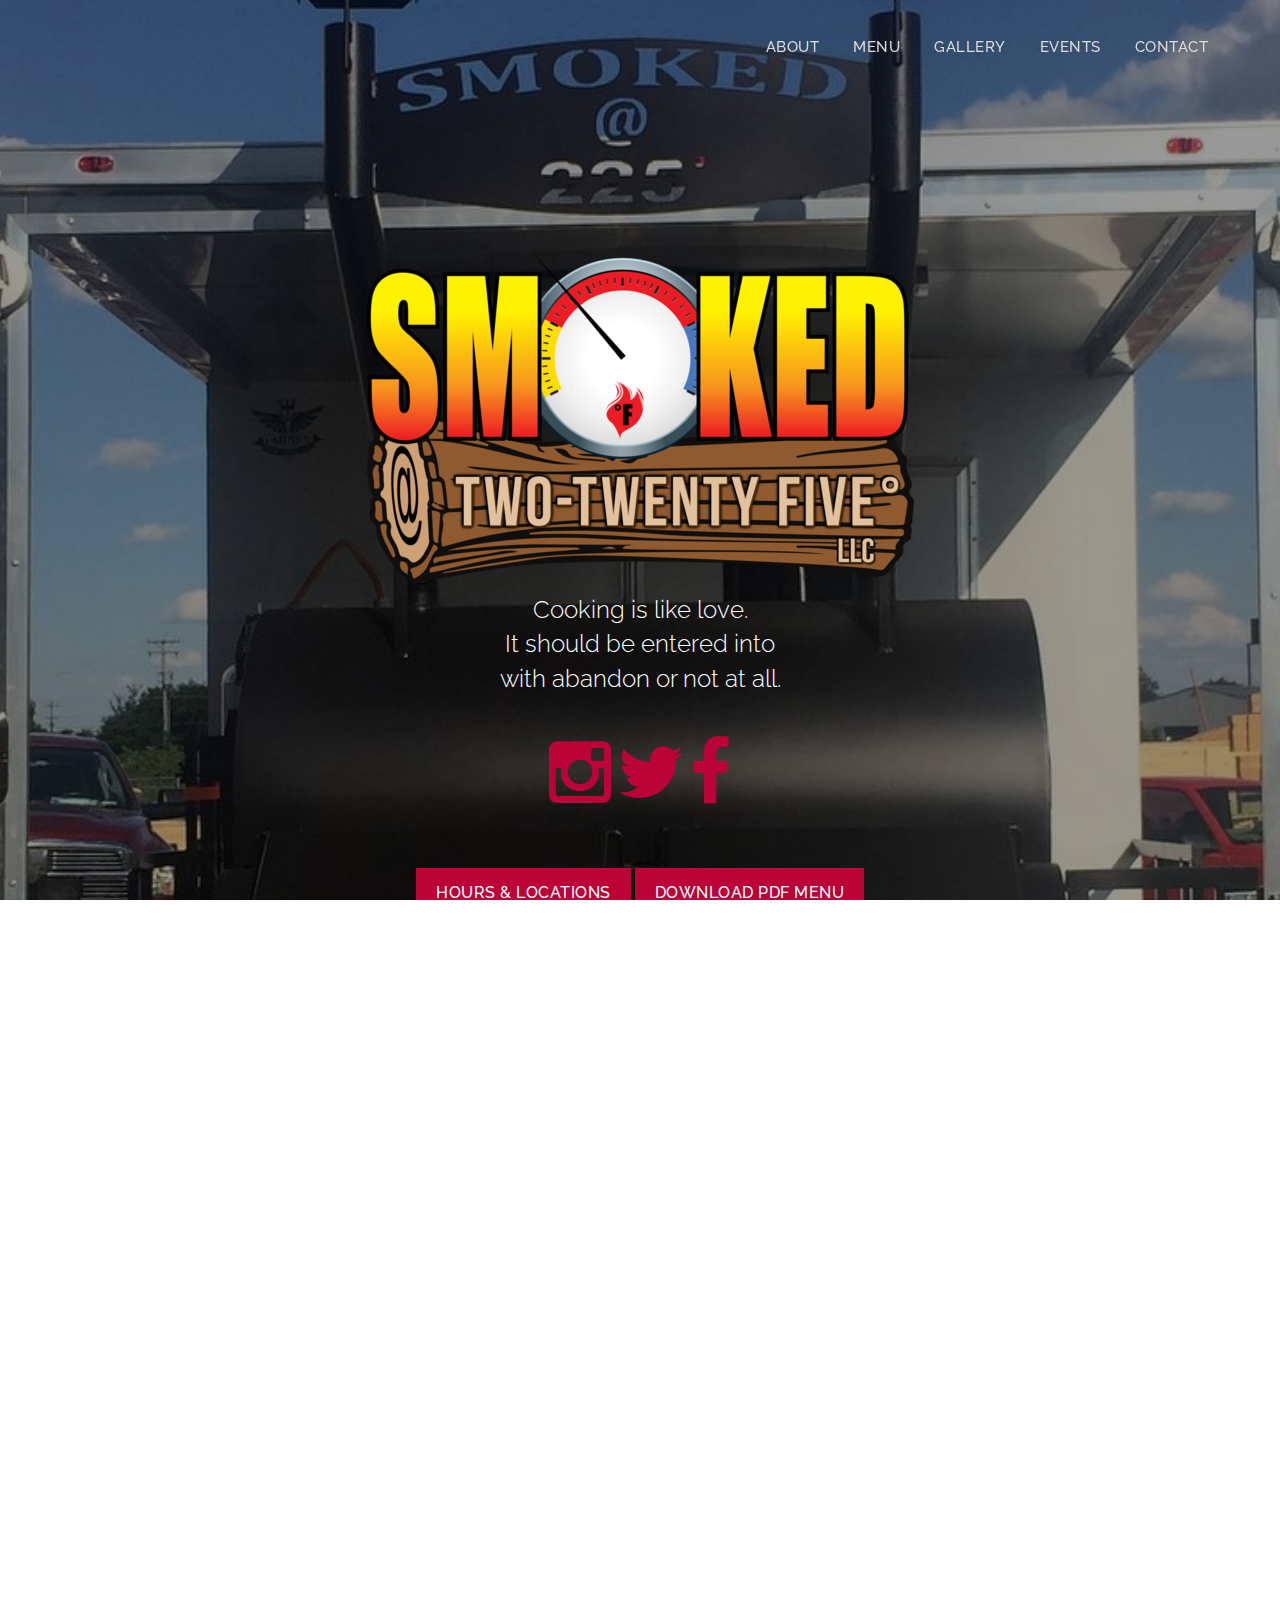
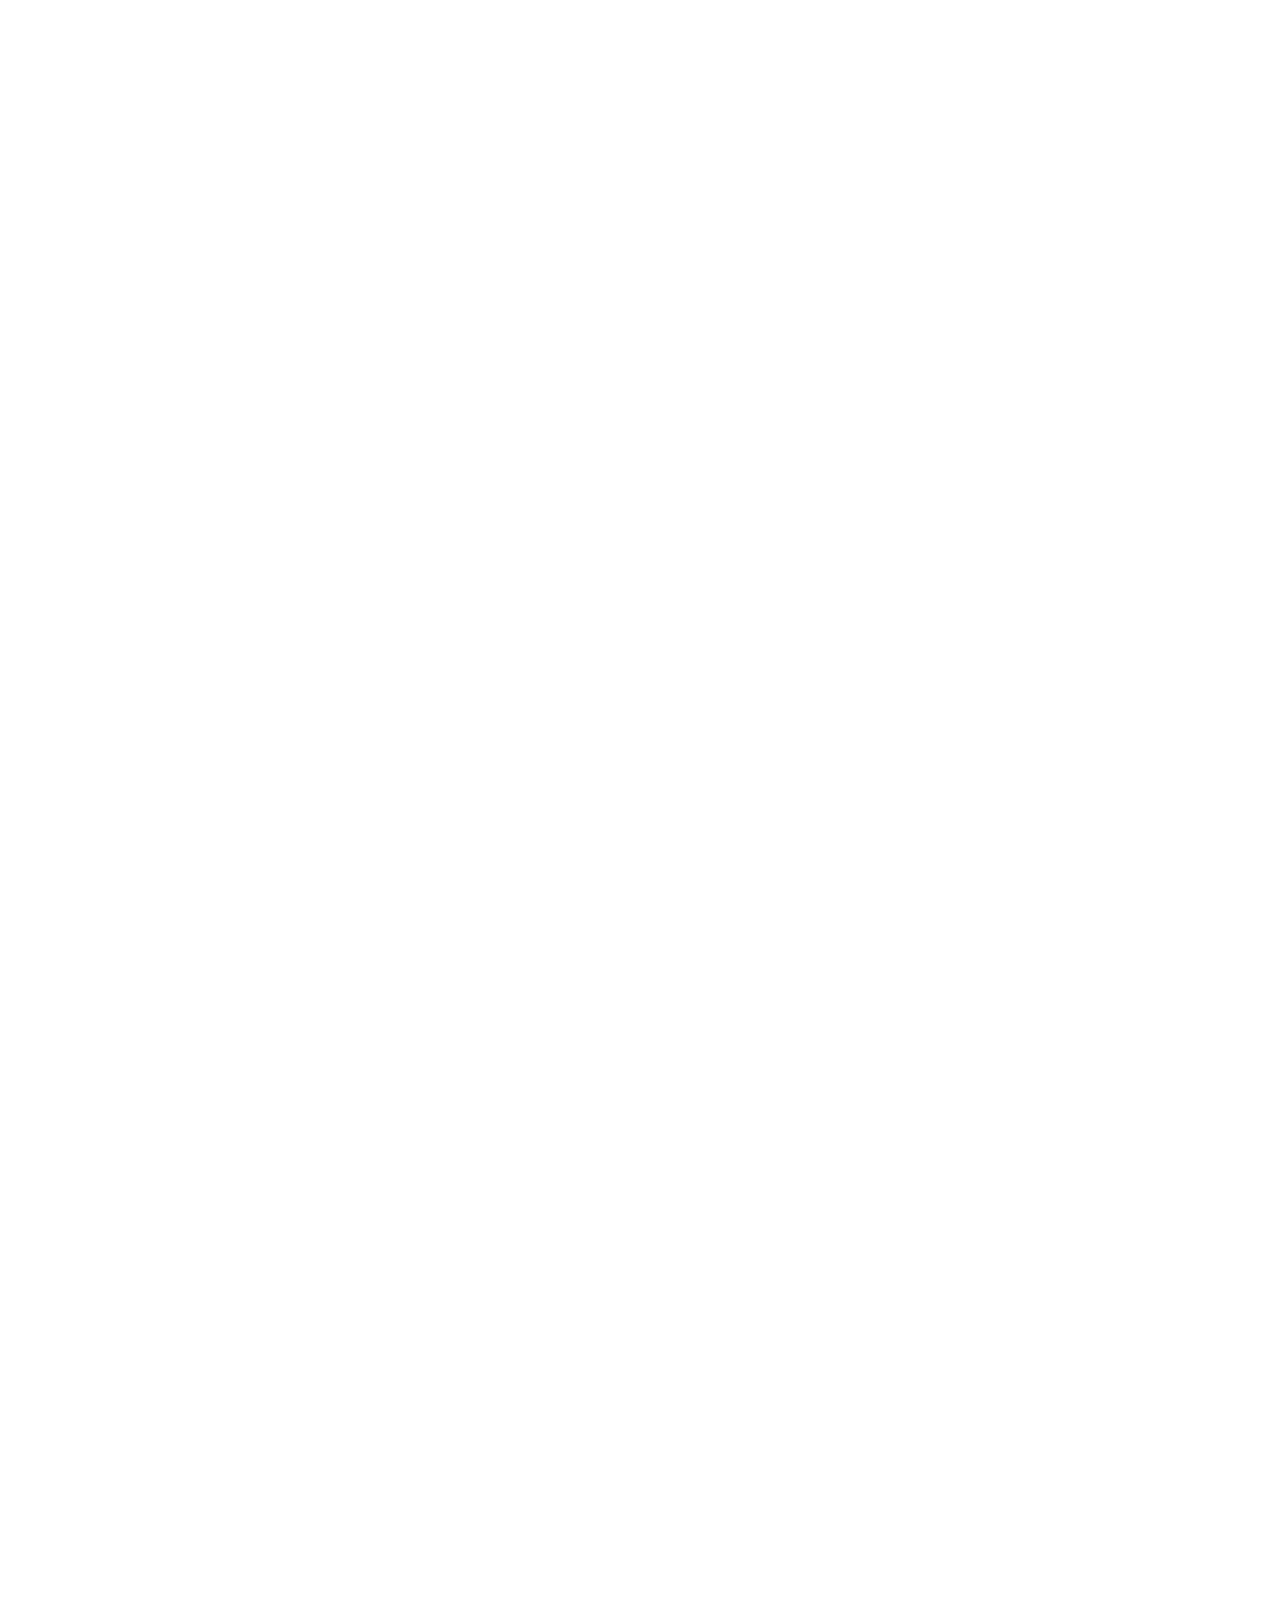
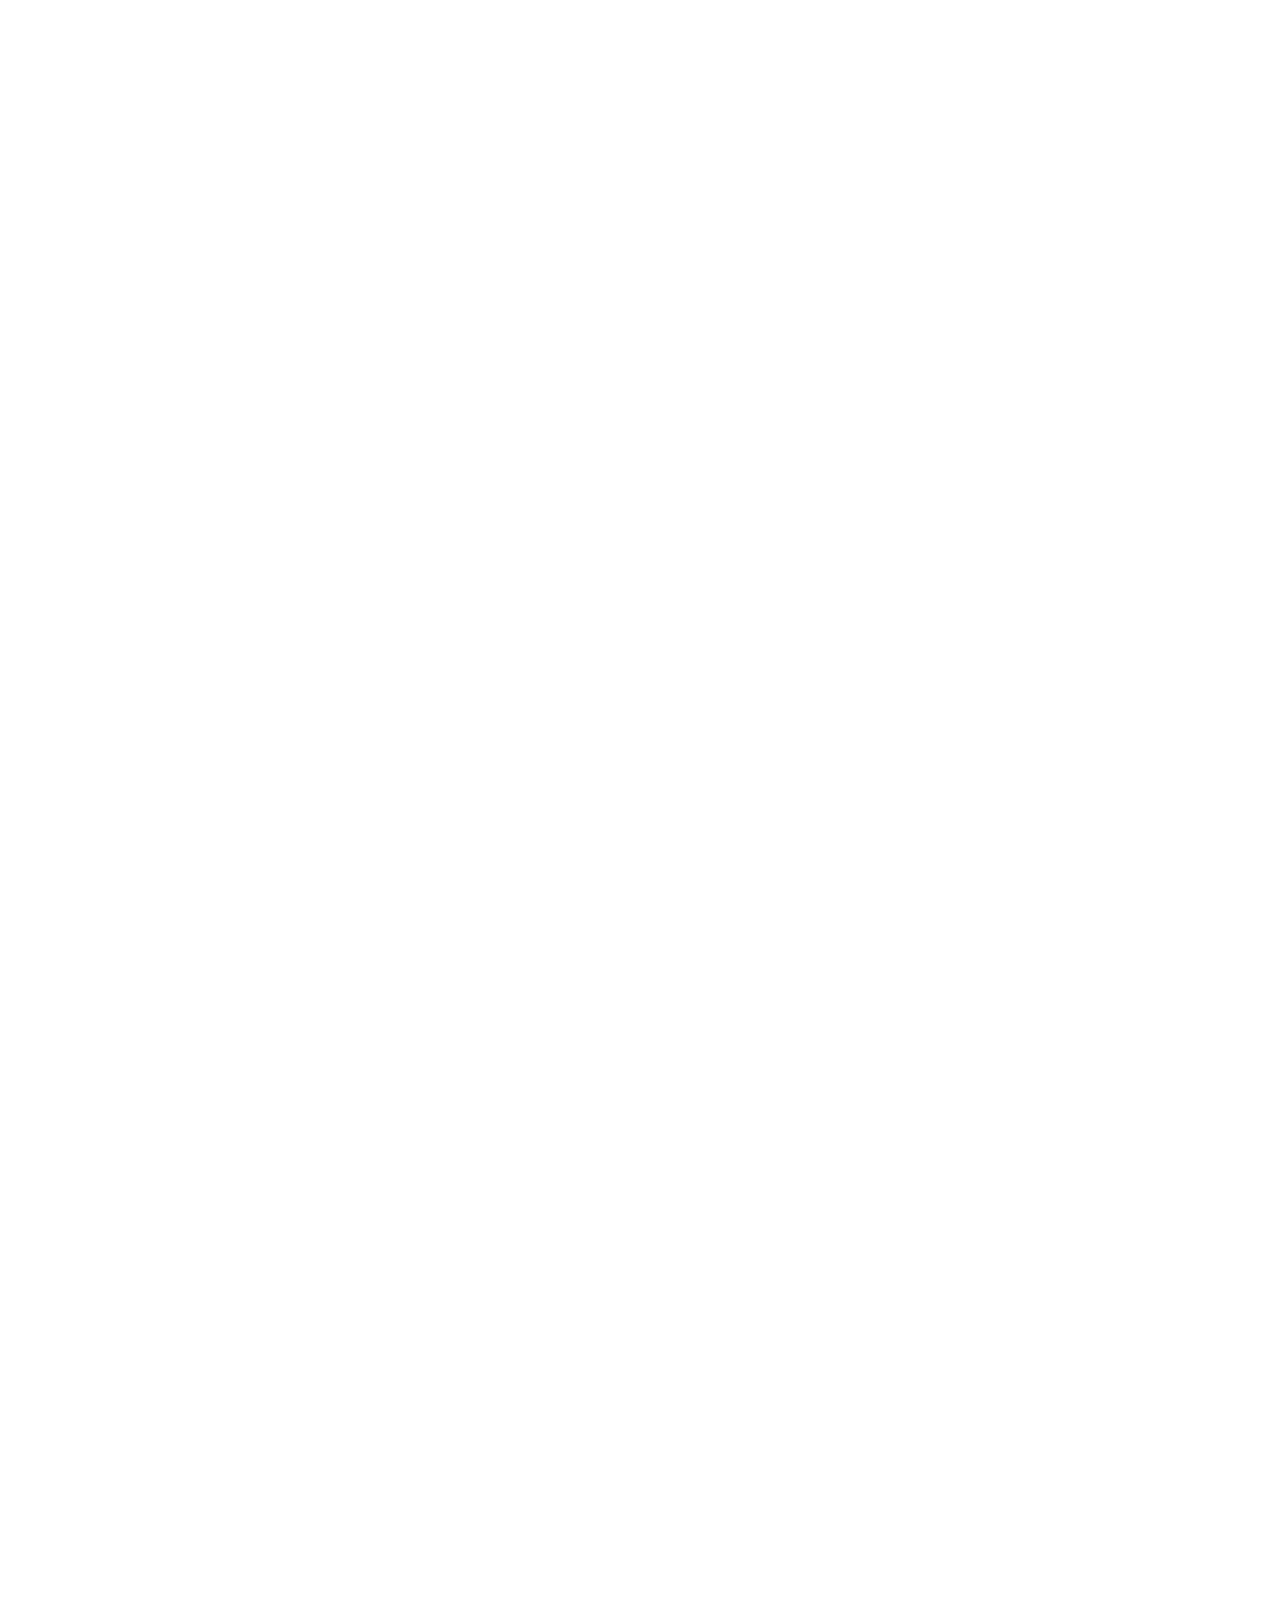
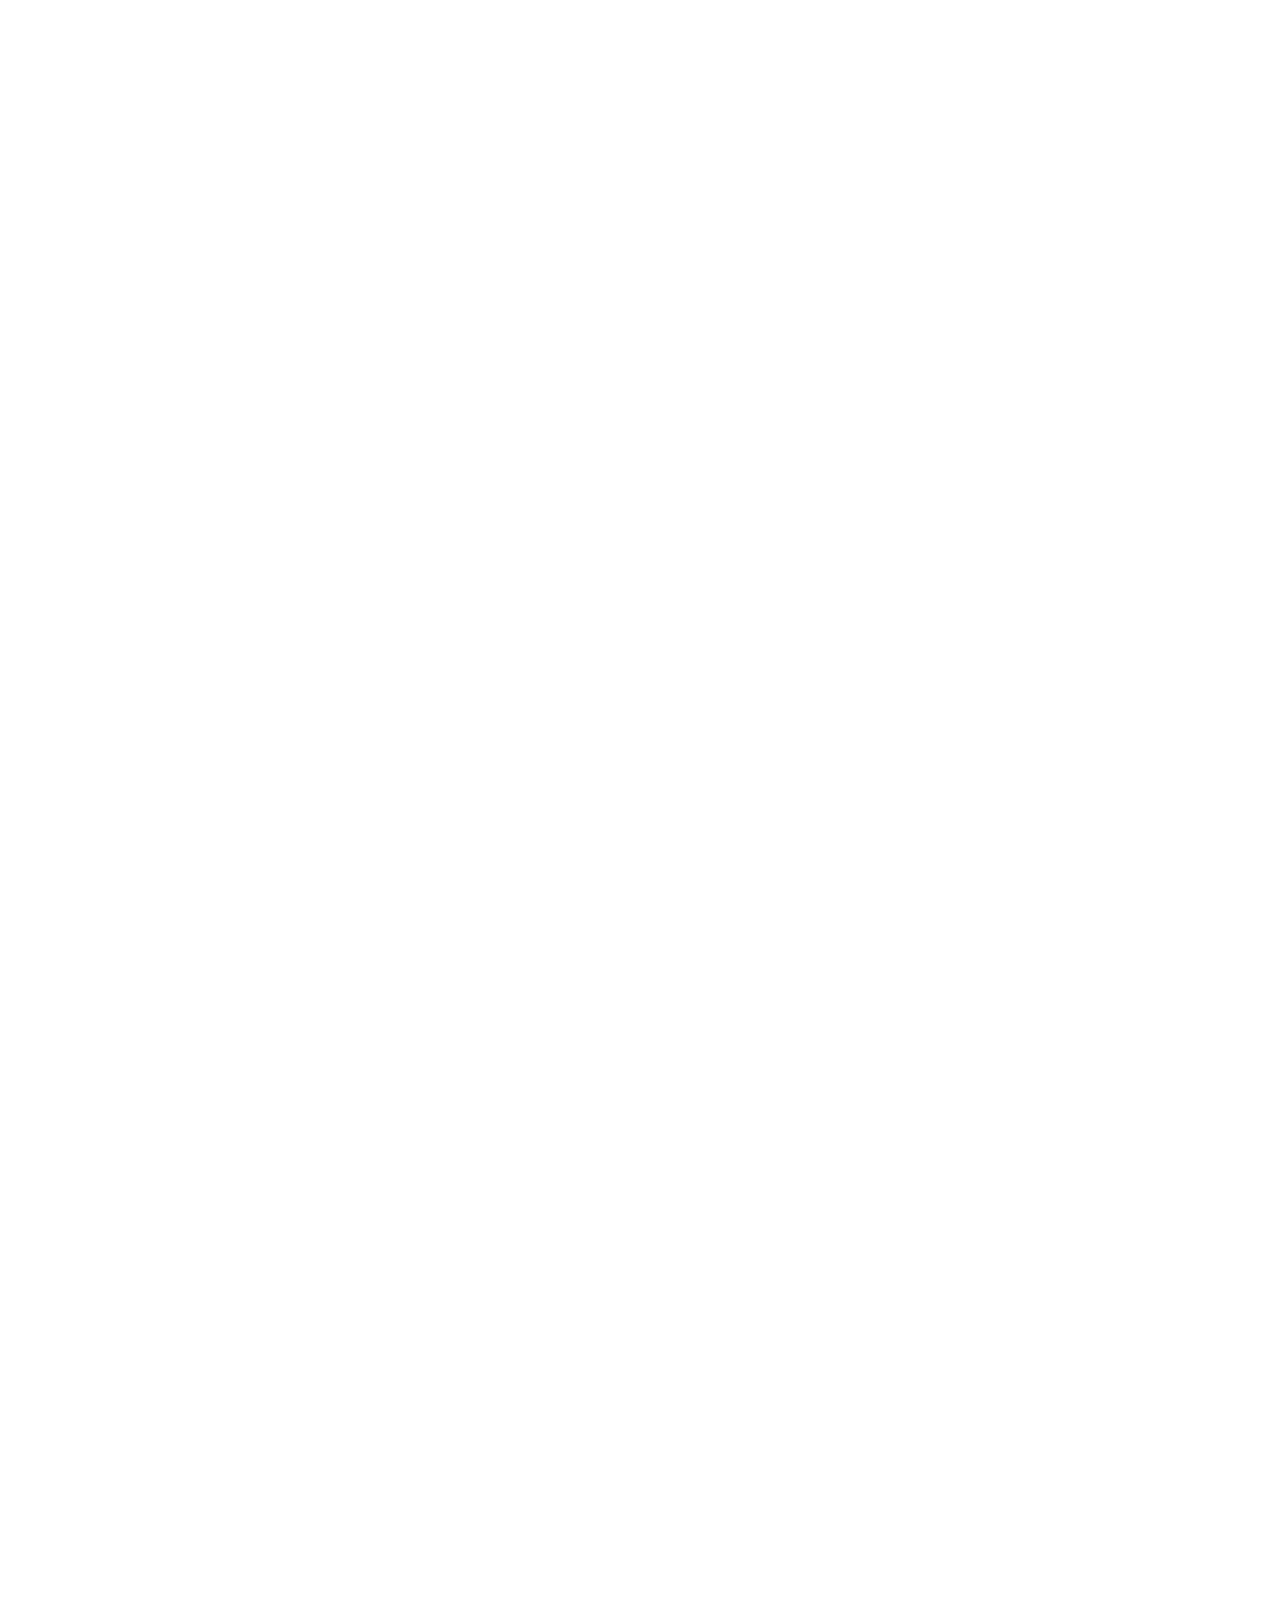
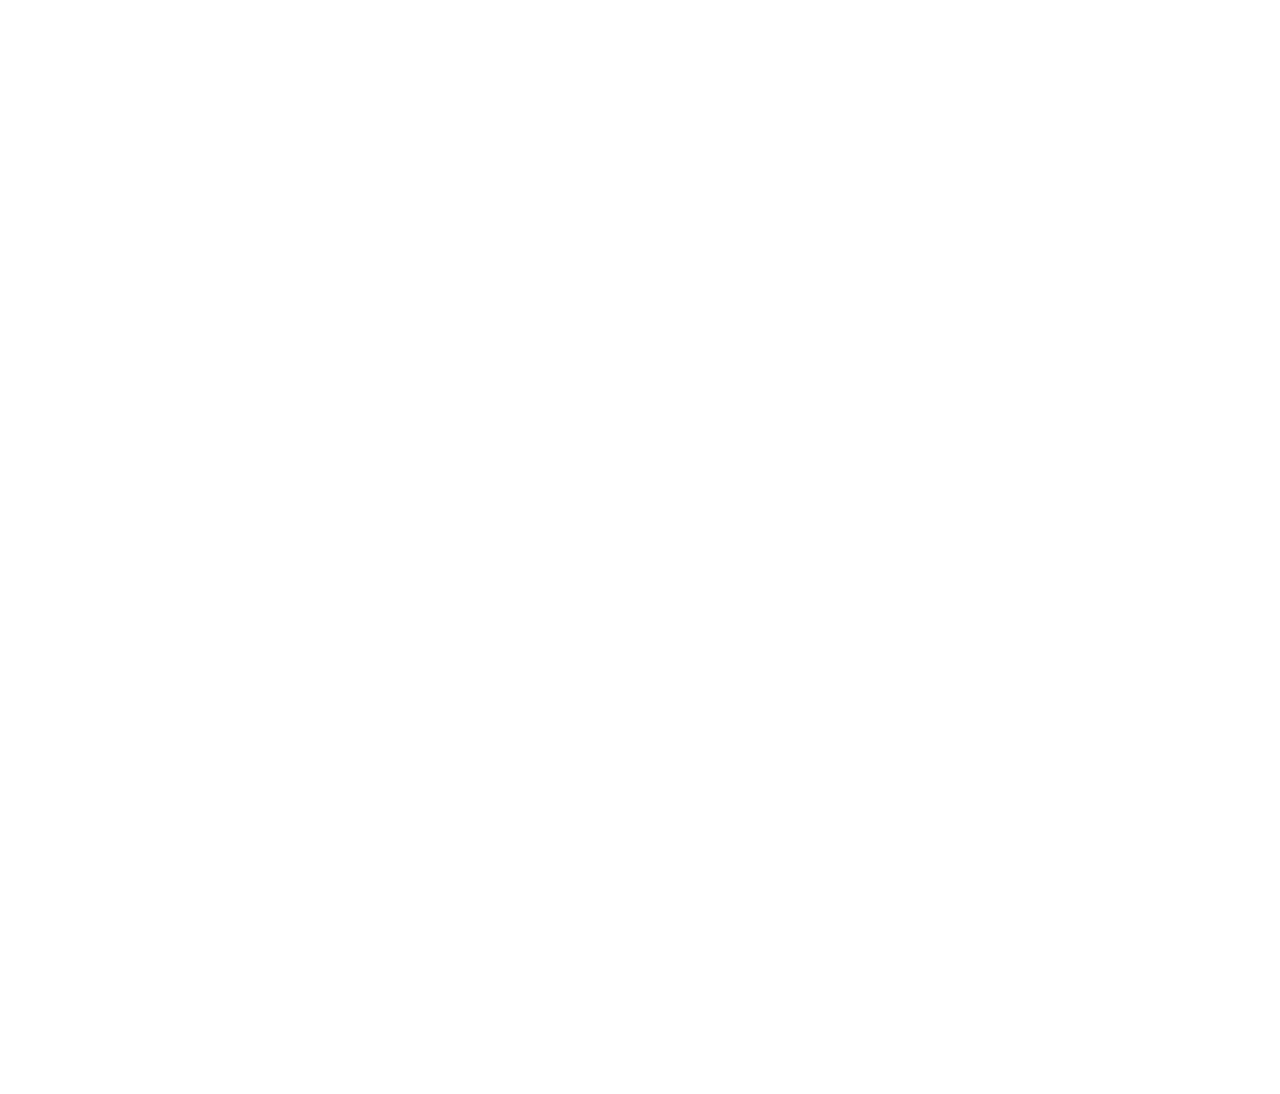
==== index.html @ 12fe02a7 "Add button and change sizes" ====
<!DOCTYPE html>
<html lang="en">
<head>
<!-- Facebook like button -->
<!-- End Facebook like script -->
<!-- Global site tag (gtag.js) - Google Analytics -->
<script async src="https://www.googletagmanager.com/gtag/js?id=UA-117609928-1"></script>
<script>
  window.dataLayer = window.dataLayer || [];
  function gtag(){dataLayer.push(arguments);}
  gtag('js', new Date());

  gtag('config', 'UA-117609928-1');
</script>
<div id="fb-root"></div>
<script>(function(d, s, id) {
  var js, fjs = d.getElementsByTagName(s)[0];
  if (d.getElementById(id)) return;
  js = d.createElement(s); js.id = id;
  js.src = 'https://connect.facebook.net/en_US/sdk.js#xfbml=1&version=v3.0';
  fjs.parentNode.insertBefore(js, fjs);
}(document, 'script', 'facebook-jssdk'));</script>
<!-- End Google Analytics -->
<meta charset="utf-8">
<meta name="viewport" content="width=device-width, initial-scale=1">
<title>SMOKED@225</title>
<meta name="description" content="">
<meta name="author" content="">

<!-- Favicons
    ================================================== -->
<link rel="shortcut icon" href="img/favicon.ico" type="image/x-icon">
<link rel="apple-touch-icon" href="img/apple-touch-icon.png">
<link rel="apple-touch-icon" sizes="72x72" href="img/apple-touch-icon-72x72.png">
<link rel="apple-touch-icon" sizes="114x114" href="img/apple-touch-icon-114x114.png">

<!-- Bootstrap -->
<link rel="stylesheet" type="text/css"  href="css/bootstrap.css">
<link rel="stylesheet" type="text/css" href="fonts/font-awesome/css/font-awesome.css">

<!-- Stylesheet
    ================================================== -->
<link rel="stylesheet" type="text/css"  href="css/style.css">
<link rel="stylesheet" type="text/css" href="css/nivo-lightbox/nivo-lightbox.css">
<link rel="stylesheet" type="text/css" href="css/nivo-lightbox/default.css">
<link href="https://fonts.googleapis.com/css?family=Raleway:300,400,500,600,700" rel="stylesheet">
<link href="https://fonts.googleapis.com/css?family=Open+Sans:300,400,600,700" rel="stylesheet">
<link href="https://fonts.googleapis.com/css?family=Dancing+Script:400,700" rel="stylesheet">

<!-- HTML5 shim and Respond.js for IE8 support of HTML5 elements and media queries -->
<!-- WARNING: Respond.js doesn't work if you view the page via file:// -->
<!--[if lt IE 9]>
      <script src="https://oss.maxcdn.com/html5shiv/3.7.2/html5shiv.min.js"></script>
      <script src="https://oss.maxcdn.com/respond/1.4.2/respond.min.js"></script>
    <![endif]-->
</head>
<body id="page-top" data-spy="scroll" data-target=".navbar-fixed-top">
<!-- Navigation
    ==========================================-->
<nav id="menu" class="navbar navbar-default navbar-fixed-top">
  <div class="container"> 
    <!-- Brand and toggle get grouped for better mobile display -->
    <div class="navbar-header">
      <button type="button" class="navbar-toggle collapsed" data-toggle="collapse" data-target="#bs-example-navbar-collapse-1"> <span class="sr-only">Toggle navigation</span> <span class="icon-bar"></span> <span class="icon-bar"></span> <span class="icon-bar"></span> </button>
      <!--a class="navbar-brand page-scroll" href="#page-top">SMOKED@225</a-->
	  <!--a class="navbar-brand page-scroll" href="https://www.instagram.com/smoked.at.225/" target="_blank"><i class="fa fa-instagram"></i></a>
	  <a class="navbar-brand page-scroll" href="https://twitter.com/smokedat225" target="_blank"><i class="fa fa-twitter"></i></a>
	  <a class="navbar-brand page-scroll" href="https://www.facebook.com/Smoked-At-225-LLC-129795861222327/" target="_blank"><i class="fa fa-facebook"></i></a-->
		<!--a class="navbar-brand page-scroll" href="#page-top"><img src="img/smoked.at.225.logo.png" height="120" width="250"></a-->	  
	</div>
    
    <!-- Collect the nav links, forms, and other content for toggling -->
    <div class="collapse navbar-collapse" id="bs-example-navbar-collapse-1">
        <!--ul class="nav navbar-nav navbar-left">
          <li><a href="https://www.instagram.com/smoked.at.225/" target="_blank"><i class="fa fa-instagram"></i></a></li>
          <li><a href="https://twitter.com/smokedat225" target="_blank"><i class="fa fa-twitter"></i></a></li>
		  <li><a href="https://www.facebook.com/Smoked-At-225-LLC-129795861222327/" target="_blank"><i class="fa fa-facebook"></i></a></li-->
          <!--li><a href="#"><i class="fa fa-google-plus"></i></a></li-->
        <!--/ul-->
      <ul class="nav navbar-nav navbar-right">
        <li><a href="#about" class="page-scroll">About</a></li>
        <li><a href="#restaurant-menu" class="page-scroll">Menu</a></li>
        <li><a href="#portfolio" class="page-scroll">Gallery</a></li>
        <li><a href="#team" class="page-scroll">Events</a></li>
        <li><a href="#footer" class="page-scroll">Contact</a></li>
      </ul>
    </div>
    <!-- /.navbar-collapse --> 
  </div>
</nav>
<!-- Header -->
<header id="header">
  <div class="intro">
    <div class="overlay">
      <div class="container">
        <div class="row">
          <div class="intro-text">
            <h1><img src="img/smoked.at.225.logo.small.png" height="auto" width="auto"></h1>
            <p>Cooking is like love.<br>It should be entered into<br>with abandon or not at all.</p>
			<p>
				<a href="https://www.instagram.com/smoked.at.225/" target="_blank"><i class="fa fa-3x fa-instagram" style="color:#bc0338;"></i></a>
				<a href="https://twitter.com/smokedat225" target="_blank"><i class="fa fa-3x fa-twitter" style="color:#bc0338;"></i></a>
				<a href="https://www.facebook.com/Smoked-At-225-LLC-129795861222327/" target="_blank"><i class="fa fa-3x fa-facebook" style="color:#bc0338;"></i></a>
			</p>
			<a href="#footer" class="btn btn-custom btn-lg page-scroll">Hours & Locations</a>
            <a href="assets/menu.pdf" target="_blank" class="btn btn-custom btn-lg page-scroll">Download PDF Menu</a>
			</div>
        </div>
      </div>
    </div>
  </div>
</header>
<!-- About Section -->

<div id="about">
  <div class="container">
    <div class="row">
      <div class="col-xs-12 col-md-6 ">
        <div class="about-img"><img src="img/portfolio/truck1.jpeg" class="img-responsive" alt=""></div>
      </div>
      <div class="col-xs-12 col-md-6">
        <div class="about-text">
          <h2>Our Food Truck</h2>
          <hr>
          <p><strong>Our story is simple: Food is our passion. Food is family. Food is happiness. Food is LOVE.</strong></p>
		  <p>Being a military family, we've traveled all over the globe. Being away from our close friends and family have always been
		  the most difficult. Holidays were extremely hard, in particular Thanksgiving and Christmas. We have always hosted Thanksgiving
		  and Christmas dinners in our home. Soldiers in our unit were welcomed to join us. We learned that by hosting these dinners, our food
		  brought comfort to the hearts of those that were unable to travel home to see family. Every dinner was made out of love. To see those
		  smiling faces and to know that our meals were prepared "like Mama used to make" truly melted our hearts. We want to share our passion
		  of food with everyone in hopes that our food can bring that same comfort to our customers as it has to so many others over the years.</p>        
          <p>You can find us most Saturdays in front of Three Cellars, and Sundays across from 
		  Wittlin's on Appleton Ave., both in Menomonee Falls. Please see below for actual times and addresses, as well as our special events!</p>
		  <p><iframe src="https://www.facebook.com/plugins/like.php?href=https%3A%2F%2Fwww.facebook.com%2FSmoked-At-225-LLC-129795861222327%2F&width=450&layout=standard&action=like&size=small&show_faces=false&share=false&height=35&appId" width="450" height="35" style="border:none;overflow:hidden" scrolling="no" frameborder="0" allowTransparency="true" allow="encrypted-media"></iframe></p>
		  <br>
		</div>
      </div>
    </div>
  </div>
</div>
<!-- Restaurant Menu Section -->
<div id="restaurant-menu">
  <div class="section-title text-center center">
    <div class="overlay">
      <h2>Menu</h2>
      <hr>
      <p>*Prices are subject to change without notice*</p>
    </div>
  </div>
  <div class="container">
    <div class="row">
      <div class="col-xs-12 col-sm-6">
        <div class="menu-section">
          <h2 class="menu-section-title">Meals</h2>
		  <div class="menu-item-description"> Served with 2 sides and cornbread (sweet potato fries $1 extra) </div>
          <hr>
          <div class="menu-item">
            <div class="menu-item-name"> Rib </div>
            <div class="menu-item-price"> $13 </div>
          </div>
          <div class="menu-item">
            <div class="menu-item-name"> Beef Tri-Tip </div>
            <div class="menu-item-price"> $14 </div>
          </div>
          <div class="menu-item">
            <div class="menu-item-name"> Pulled Chicken </div>
            <div class="menu-item-price"> $13 </div>
          </div>
          <div class="menu-item">
            <div class="menu-item-name"> Pulled Pork Sandwich </div>
            <div class="menu-item-price"> $13 </div>
          </div>
          <div class="menu-item">
            <div class="menu-item-name"> Pulled Chicken Sandwich </div>
            <div class="menu-item-price"> $13 </div>
          </div>
          <div class="menu-item">
            <div class="menu-item-name"> Pork Belly </div>
            <div class="menu-item-price"> $13 </div>
          </div>
          <div class="menu-item">
            <div class="menu-item-name"> Deuce </div>
            <div class="menu-item-price"> $17 </div>
			<div class="menu-item-description2"> Two Meats: Ribs, Tri-Tip, Pulled Pork, Chicken, Brat, or P.Belly </div>
          </div>
          <div class="menu-item">
            <div class="menu-item-name"> Trio </div>
            <div class="menu-item-price"> $20 </div>
            <div class="menu-item-description2"> Three Meats: Ribs, Tri-Tip, Pulled Pork, Chicken, Brat, or P.Belly </div>
          </div>
        </div>
      </div>
      <div class="col-xs-12 col-sm-6">
        <div class="menu-section">
          <h2 class="menu-section-title">Baskets</h2>
		  <div class="menu-item-description"> Served with fries or small side (sweet potato fries $1 extra). </div>
          <hr>
          <div class="menu-item">
            <div class="menu-item-name"> Brat </div>
            <div class="menu-item-price"> $6 </div>
          </div>
          <div class="menu-item">
            <div class="menu-item-name"> Rib </div>
            <div class="menu-item-price"> $11 </div>
            <!--div class="menu-item-description"> Served with fries (sweet potato fries $1 extra). </div-->
          </div>
          <div class="menu-item">
            <div class="menu-item-name"> Beef Tri-Tip </div>
            <div class="menu-item-price"> $12 </div>
          </div>
          <div class="menu-item">
            <div class="menu-item-name"> Pulled Chicken </div>
            <div class="menu-item-price"> $10 </div>
          </div>
          <div class="menu-item">
            <div class="menu-item-name"> Pulled Pork Sandwich </div>
            <div class="menu-item-price"> $10 </div>
		  </div>
          <div class="menu-item">
            <div class="menu-item-name"> Pulled Chicken Sandwich </div>
            <div class="menu-item-price"> $10 </div>
		  </div>
          <div class="menu-item">
            <div class="menu-item-name"> Pork Belly </div>
            <div class="menu-item-price"> $11 </div>
          </div>
        </div>
      </div>
    </div>
    <div class="row">
      <div class="col-xs-12 col-sm-6">
        <div class="menu-section">
          <h2 class="menu-section-title">Meats By The Pound</h2>
		  <div class="menu-item-description"> Smoked using premium hickory & cherry logs </div>
		  <div class="menu-item-description"> Prices are (Half | Full) or (.5 lb | 1 lb) </div>
          <hr>
          <div class="menu-item">
            <div class="menu-item-name"> Rib </div>
            <div class="menu-item-price"> $15 | $29 </div>
            <!--div class="menu-item-description"> Smoked using premium hickory & cherry logs </div-->
          </div>
          <div class="menu-item">
            <div class="menu-item-name"> Chicken (Bone-in)</div>
            <div class="menu-item-price"> $9 | $15 </div>
          </div>
          <div class="menu-item">
            <div class="menu-item-name"> Pulled Pork </div>
            <div class="menu-item-price"> $6.50 | $13 </div>
          </div>
          <div class="menu-item">
            <div class="menu-item-name"> Pulled Chicken </div>
            <div class="menu-item-price"> $7.50 | $15 </div>
          </div>
          <div class="menu-item">
            <div class="menu-item-name"> Pork Belly </div>
            <div class="menu-item-price"> $7.50 | $15 </div>
          </div>
          <div class="menu-item">
            <div class="menu-item-name"> Beef Tri-Tip </div>
            <div class="menu-item-price"> $10 | $20 </div>
          </div>
          <div class="menu-item">
            <div class="menu-item-name"> Smoked Turkey </div>
            <div class="menu-item-price"> $85 </div>
			<div class="menu-item-description2"> Nov-Dec, Avg 19-22 LBs </div>
          </div>
        </div>
      </div>
      <div class="col-xs-12 col-sm-6">
        <div class="menu-section">
          <h2 class="menu-section-title">Sides</h2>
		  <div class="menu-item-description"> Prices are (Small | Large) </div>
          <hr>
          <div class="menu-item">
            <div class="menu-item-name"> Baked Beans </div>
            <div class="menu-item-price"> $3 | $5 </div>
          </div>
          <div class="menu-item">
            <div class="menu-item-name"> Sweet Potato Fries </div>
            <div class="menu-item-price"> $4 | $6 </div>
          </div>
          <div class="menu-item">
            <div class="menu-item-name"> Idaho Fries </div>
            <div class="menu-item-price"> $3 | $5 </div>
          </div>
          <div class="menu-item">
            <div class="menu-item-name"> Collard Greens </div>
            <div class="menu-item-price"> $3 | $5 </div>
			<div class="menu-item-description2"> with Smoked Turkey </div>
          </div>
          <div class="menu-item">
            <div class="menu-item-name"> Potato Salad </div>
            <div class="menu-item-price"> $3 | $5 </div>
          </div>
          <div class="menu-item">
            <div class="menu-item-name"> Fresh Yams </div>
            <div class="menu-item-price"> $3 | $5 </div>
			<div class="menu-item-description2"> with Ginger & Lemon Zest </div>
          </div>
          <div class="menu-item">
            <div class="menu-item-name"> Cole Slaw </div>
            <div class="menu-item-price"> $3 | $5 </div>
          </div>
          <div class="menu-item">
            <div class="menu-item-name"> Mac n' Cheese </div>
            <div class="menu-item-price"> $3 | $5 </div>
          </div>
        </div>
      </div>
	 </div>
	 <div class="row">
      <div class="col-xs-12 col-sm-6">
        <div class="menu-section">
          <h2 class="menu-section-title">Wings and Egg Rolls </h2>
		  <div class="menu-item-description"> Wings served w/celery, carrot sticks, & ranch or blue cheese </div>
          <hr>
          <div class="menu-item">
            <div class="menu-item-name"> 12 Wings </div>
            <div class="menu-item-price"> $14 </div>
          </div>
          <div class="menu-item">
            <div class="menu-item-name"> 9 Wings </div>
            <div class="menu-item-price"> $11 </div>
          </div>
          <div class="menu-item">
            <div class="menu-item-name"> 6 Wings </div>
            <div class="menu-item-price"> $8 </div>
          </div>
          <div class="menu-item">
            <div class="menu-item-name"> Smoked BBQ Pork Egg Rolls (4) </div>
            <div class="menu-item-price"> $8 </div>
          </div>
          <div class="menu-item">
            <div class="menu-item-name"> Smoked BBQ Pork Egg Rolls (8) </div>
            <div class="menu-item-price"> $15 </div>
          </div>
        </div>
      </div>
      <div class="col-xs-12 col-sm-6">
        <div class="menu-section">
          <h2 class="menu-section-title">Drinks</h2>
          <hr>
          <div class="menu-item">
            <div class="menu-item-name"> Bottled Water </div>
            <div class="menu-item-price"> $1 </div>
          </div>
          <div class="menu-item">
            <div class="menu-item-name"> Soda </div>
            <div class="menu-item-price"> $1 </div>
          </div>
          <div class="menu-item">
            <div class="menu-item-name"> Sport Drink </div>
            <div class="menu-item-price"> $2.50 </div>
			<div class="menu-item-description2"> Gatorade/Powerade </div>
          </div>
          <div class="menu-item">
            <div class="menu-item-name"> Energy Drink </div>
            <div class="menu-item-price"> $3 </div>
			<div class="menu-item-description2"> Red Bull, Monster </div>
          </div>
        </div>
      </div>
	 </div>
	 <div class="row">
      <div class="col-xs-12 col-sm-6">
        <div class="menu-section">
          <h2 class="menu-section-title">Desserts</h2>
          <hr>
          <div class="menu-item">
            <div class="menu-item-name"> Ooey Gooey Bar </div>
            <div class="menu-item-price"> $3 </div>
          </div>
          <div class="menu-item">
            <div class="menu-item-name"> Kentucky Butter Pound Cake </div>
            <div class="menu-item-price"> $3 </div>
          </div>
          <div class="menu-item">
            <div class="menu-item-name"> Sweet Potato Cupcake </div>
            <div class="menu-item-price"> $3 </div>
			<div class="menu-item-description2"> Oct-Jan or Special Order </div>
          </div>
        </div>
      </div>
      <div class="col-xs-12 col-sm-6">
        <div class="menu-section">
          <h2 class="menu-section-title">Extras</h2>
          <hr>
          <div class="menu-item">
            <div class="menu-item-name"> Meat (per piece) </div>
            <div class="menu-item-price"> $3 </div>
          </div>
          <div class="menu-item">
            <div class="menu-item-name"> BBQ Sauce </div>
            <div class="menu-item-price"> $0.50 </div>
          </div>
          <div class="menu-item">
            <div class="menu-item-name"> Corn Bread / Kaiser Bun </div>
            <div class="menu-item-price"> $1 </div>
          </div>
          <div class="menu-item">
            <div class="menu-item-name"> Pulled Pork Sandwich </div>
            <div class="menu-item-price"> $7 </div>
          </div>
          <div class="menu-item">
            <div class="menu-item-name"> Pulled Chicken Sandwich </div>
            <div class="menu-item-price"> $7 </div>
          </div>
          <div class="menu-item">
            <div class="menu-item-name"> Brat </div>
            <div class="menu-item-price"> $3 </div>
          </div>
          <div class="menu-item">
            <div class="menu-item-name"> Quart Jar BBQ Sauce </div>
            <div class="menu-item-price"> $12 </div>
          </div>
        </div>
      </div>
	 </div>
    </div>
  </div>
</div>
<!-- Portfolio Section -->
<div id="portfolio">
  <div class="section-title text-center center">
    <div class="overlay">
      <h2>Gallery</h2>
      <hr>
      <!--p>Lorem ipsum dolor sit amet, consectetur adipiscing elit duis sed.</p-->
    </div>
  </div>
  <div class="container">
    <div class="row">
      <div class="categories">
        <ul class="cat">
          <li>
            <ol class="type">
              <li><a href="#" data-filter="*" class="active">All</a></li>
              <li><a href="#" data-filter=".meats">Meats</a></li>
              <li><a href="#" data-filter=".desserts">Desserts</a></li>
              <li><a href="#" data-filter=".sides">Sides</a></li>
			  <li><a href="#" data-filter=".truck">Our Truck</a></li>
            </ol>
          </li>
        </ul>
        <div class="clearfix"></div>
      </div>
    </div>
    <div class="row">
      <div class="portfolio-items">
<!-- Pictures-->
        <div class="col-sm-6 col-md-4 col-lg-4 truck">
          <div class="portfolio-item">
            <div class="hover-bg"> <a href="img/portfolio/truck4.jpeg" title="Truck" data-lightbox-gallery="gallery1">
              <div class="hover-text">
                <h4>Our Truck</h4>
              </div>
              <img src="img/portfolio/small/truck4.jpeg" class="img-responsive" alt="Project Title"> </a> </div>
          </div>
        </div>
        <div class="col-sm-6 col-md-4 col-lg-4 meats">
          <div class="portfolio-item">
            <div class="hover-bg"> <a href="img/portfolio/chicken.jpeg" title="Chicken" data-lightbox-gallery="gallery1">
              <div class="hover-text">
                <h4>Chicken</h4>
              </div>
              <img src="img/portfolio/small/chicken.jpeg" class="img-responsive" alt="Project Title"> </a> </div>
          </div>
        </div>
        <div class="col-sm-6 col-md-4 col-lg-4 meats">
          <div class="portfolio-item">
            <div class="hover-bg"> <a href="img/portfolio/wings.jpeg" title="Wings" data-lightbox-gallery="gallery1">
              <div class="hover-text">
                <h4>Wings</h4>
              </div>
              <img src="img/portfolio/small/wings.jpeg" class="img-responsive" alt="Project Title"> </a> </div>
          </div>
        </div>
        <div class="col-sm-6 col-md-4 col-lg-4 meats">
          <div class="portfolio-item">
            <div class="hover-bg"> <a href="img/portfolio/tri_tip.jpeg" title="Tri-Tips" data-lightbox-gallery="gallery1">
              <div class="hover-text">
                <h4>Tri-Tips</h4>
              </div>
              <img src="img/portfolio/small/tri_tip.jpeg" class="img-responsive" alt="Project Title"> </a> </div>
          </div>
        </div>
        <div class="col-sm-6 col-md-4 col-lg-4 meats">
          <div class="portfolio-item">
            <div class="hover-bg"> <a href="img/portfolio/ribs.jpeg" title="Ribs" data-lightbox-gallery="gallery1">
              <div class="hover-text">
                <h4>Ribs</h4>
              </div>
              <img src="img/portfolio/small/ribs.jpeg" class="img-responsive" alt="Project Title"> </a> </div>
          </div>
        </div>
        <div class="col-sm-6 col-md-4 col-lg-4 meats">
          <div class="portfolio-item">
            <div class="hover-bg"> <a href="img/portfolio/sandwich.jpeg" title="Pulled Pork" data-lightbox-gallery="gallery1">
              <div class="hover-text">
                <h4>Pulled Pork</h4>
              </div>
              <img src="img/portfolio/small/sandwich.jpeg" class="img-responsive" alt="Project Title"> </a> </div>
          </div>
        </div>
        <div class="col-sm-6 col-md-4 col-lg-4 sides">
          <div class="portfolio-item">
            <div class="hover-bg"> <a href="img/portfolio/macncheese.jpeg" title="MacNCheese" data-lightbox-gallery="gallery1">
              <div class="hover-text">
                <h4>Mac N' Cheese</h4>
              </div>
              <img src="img/portfolio/small/macncheese.jpeg" class="img-responsive" alt="Project Title"> </a> </div>
          </div>
        </div>
        <div class="col-sm-6 col-md-4 col-lg-4 truck">
          <div class="portfolio-item">
            <div class="hover-bg"> <a href="img/portfolio/truck1.jpg" title="Our Truck" data-lightbox-gallery="gallery1">
              <div class="hover-text">
                <h4>Our Truck</h4>
              </div>
              <img src="img/portfolio/small/truck1.jpg" class="img-responsive" alt="Project Title"> </a> </div>
          </div>
        </div>
        <div class="col-sm-6 col-md-4 col-lg-4 sides">
          <div class="portfolio-item">
            <div class="hover-bg"> <a href="img/portfolio/baked_beans.jpeg" title="Baked Beans" data-lightbox-gallery="gallery1">
              <div class="hover-text">
                <h4>Baked Beans</h4>
              </div>
              <img src="img/portfolio/small/baked_beans.jpeg" class="img-responsive" alt="Project Title"> </a> </div>
          </div>
        </div>
        <div class="col-sm-6 col-md-4 col-lg-4 sides">
          <div class="portfolio-item">
            <div class="hover-bg"> <a href="img/portfolio/collard_greens.jpeg" title="Collard Greens" data-lightbox-gallery="gallery1">
              <div class="hover-text">
                <h4>Collard Greens</h4>
              </div>
              <img src="img/portfolio/small/collard_greens.jpeg" class="img-responsive" alt="Project Title"> </a> </div>
          </div>
        </div>
        <div class="col-sm-6 col-md-4 col-lg-4 meats">
          <div class="portfolio-item">
            <div class="hover-bg"> <a href="img/portfolio/chicken2.jpeg" title="Chicken2" data-lightbox-gallery="gallery1">
              <div class="hover-text">
                <h4>Chicken</h4>
              </div>
              <img src="img/portfolio/small/chicken2.jpeg" class="img-responsive" alt="Project Title"> </a> </div>
          </div>
        </div>
        <div class="col-sm-6 col-md-4 col-lg-4 sides">
          <div class="portfolio-item">
            <div class="hover-bg"> <a href="img/portfolio/corn.jpeg" title="Corn" data-lightbox-gallery="gallery1">
              <div class="hover-text">
                <h4>Corn</h4>
              </div>
              <img src="img/portfolio/small/corn.jpeg" class="img-responsive" alt="Project Title"> </a> </div>
          </div>
        </div>
        <div class="col-sm-6 col-md-4 col-lg-4 meats">
          <div class="portfolio-item">
            <div class="hover-bg"> <a href="img/portfolio/tri-tips3.jpeg" title="Tri-Tips" data-lightbox-gallery="gallery1">
              <div class="hover-text">
                <h4>Tri-tips</h4>
              </div>
              <img src="img/portfolio/small/tri-tips3.jpeg" class="img-responsive" alt="Project Title"> </a> </div>
          </div>
        </div>
        <div class="col-sm-6 col-md-4 col-lg-4 meats">
          <div class="portfolio-item">
            <div class="hover-bg"> <a href="img/portfolio/turkey.jpeg" title="Turkey" data-lightbox-gallery="gallery1">
              <div class="hover-text">
                <h4>Turkey</h4>
              </div>
              <img src="img/portfolio/small/turkey.jpeg" class="img-responsive" alt="Project Title"> </a> </div>
          </div>
        </div>
        <div class="col-sm-6 col-md-4 col-lg-4 meats">
          <div class="portfolio-item">
            <div class="hover-bg"> <a href="img/portfolio/tritips.jpeg" title="Tri-Tips" data-lightbox-gallery="gallery1">
              <div class="hover-text">
                <h4>Tri-Tips</h4>
              </div>
              <img src="img/portfolio/small/tritips.jpeg" class="img-responsive" alt="Project Title"> </a> </div>
          </div>
        </div>
        <div class="col-sm-6 col-md-4 col-lg-4 sides">
          <div class="portfolio-item">
            <div class="hover-bg"> <a href="img/portfolio/sweetpotatoes.jpeg" title="Sweet Potatoes" data-lightbox-gallery="gallery1">
              <div class="hover-text">
                <h4>Sweet Potatoes</h4>
              </div>
              <img src="img/portfolio/small/sweetpotatoes.jpeg" class="img-responsive" alt="Project Title"> </a> </div>
          </div>
        </div>
        <div class="col-sm-6 col-md-4 col-lg-4 meats">
          <div class="portfolio-item">
            <div class="hover-bg"> <a href="img/portfolio/chicken3.jpeg" title="Chicken" data-lightbox-gallery="gallery1">
              <div class="hover-text">
                <h4>Chicken</h4>
              </div>
              <img src="img/portfolio/small/chicken3.jpeg" class="img-responsive" alt="Project Title"> </a> </div>
          </div>
        </div>
        <div class="col-sm-6 col-md-4 col-lg-4 sides">
          <div class="portfolio-item">
            <div class="hover-bg"> <a href="img/portfolio/turkey_for_greens.jpeg" title="Smoked Turkey" data-lightbox-gallery="gallery1">
              <div class="hover-text">
                <h4>Smoked Turkey for greens</h4>
              </div>
              <img src="img/portfolio/small/turkey_for_greens.jpeg" class="img-responsive" alt="Project Title"> </a> </div>
          </div>
        </div>
        <div class="col-sm-6 col-md-4 col-lg-4 desserts">
          <div class="portfolio-item">
            <div class="hover-bg"> <a href="img/portfolio/ooeygooey.jpeg" title="Ooey Gooey Bar" data-lightbox-gallery="gallery1">
              <div class="hover-text">
                <h4>Ooey Gooey Bar</h4>
              </div>
              <img src="img/portfolio/small/ooeygooey.jpeg" class="img-responsive" alt="Project Title"> </a> </div>
          </div>
        </div>
        <div class="col-sm-6 col-md-4 col-lg-4 truck">
          <div class="portfolio-item">
            <div class="hover-bg"> <a href="img/portfolio/truck_three_cellars.jpeg" title="Truck @ Three Cellars" data-lightbox-gallery="gallery1">
              <div class="hover-text">
                <h4>Truck @ Three Cellars</h4>
              </div>
              <img src="img/portfolio/small/truck_three_cellars.jpeg" class="img-responsive" alt="Project Title"> </a> </div>
          </div>
        </div>
        <div class="col-sm-6 col-md-4 col-lg-4 meats">
          <div class="portfolio-item">
            <div class="hover-bg"> <a href="img/portfolio/basket1.jpeg" title="Basket" data-lightbox-gallery="gallery1">
              <div class="hover-text">
                <h4>Basket</h4>
              </div>
              <img src="img/portfolio/small/basket1.jpeg" class="img-responsive" alt="Project Title"> </a> </div>
          </div>
        </div>
      </div>
    </div>
  </div>
</div>
<!-- Team Section -->
<div id="team" class="text-center">
  <div class="overlay">
    <div class="container">
      <div class="col-md-10 col-md-offset-1 section-title">
        <h2>Events</h2>
        <hr>
        <p>Here are some of our upcoming special events!</p>
      </div>
      <!--div id="row">
        <div class="col-md-6 team">
          <div class="thumbnail">
            <div class="team-img"><img src="img/events/beer_garden.jpg" alt="..."></div>
            <div class="caption">
              <h3><a href="https://www.cedarburgartmuseum.org/calendar" target="_blank">Cedarburg Art Museum Beer Garden</a></h3>
              <p><a href="https://goo.gl/maps/6fNEiL5RRmy" target="_blank">W63 N675 Washington Ave Cedarburg, WI</a><br>July 3, Aug. 9, & Aug. 23; 5 - 9pm</p>
            </div>
          </div>
        </div>
        <div class="col-md-6 team">
          <div class="thumbnail">
            <div class="team-img"><img src="img/events/event_memorialfest.png" alt="..."></div>
            <div class="caption">
              <h3><a href="http://menomoneefallsdowntown.org/portfolio/memorial-fest/" target="_blank">Falls Memorial Fest</a></h3>
              <p><a href="https://goo.gl/maps/gNLatyaaVFN2" target="_blank">N88 W16712 Appleton Avenue 53051</a><br>May 26, 11am - 10pm</p>
            </div>
          </div>
        </div>
      </div-->
	</div>
	<div class="container">
	
      <!--div id="row">
        <div class="col-md-6 team">
          <div class="thumbnail">
            <div class="team-img"><img src="img/events/beer_garden.jpg" alt="..."></div>
            <div class="caption">
              <h3><a href="https://www.cedarburgartmuseum.org/calendar" target="_blank">Cedarburg Art Museum Beer Garden</a></h3>
              <p><a href="https://goo.gl/maps/6fNEiL5RRmy" target="_blank">W63 N675 Washington Ave Cedarburg, WI</a><br>Aug. 9, 5pm - 9pm; <br>Aug. 23, 5pm - 9pm</p>
            </div>
          </div>
        </div>
        <div class="col-md-6 team">
          <div class="thumbnail">
            <div class="team-img"><img src="img/events/haws.jpg" alt="..."></div>
            <div class="caption">
              <h3>HAWS Pet Fair</h3>
              <p><a href="https://goo.gl/maps/haFLs5gVYus" target="_blank">Rotary Park, Menomonee Falls, WI</a><br>Aug. 18, 9am - 4pm</p>
            </div>
          </div>
        </div>
      </div-->
      <div id="row">
        <div class="col-md-12 team">
          <div class="thumbnail">
            <div class="team-img"><img src="img/events/research_park.jpg" alt="..."></div>
            <div class="caption">
              <h3>Research Park</h3>
              <p><a href="https://goo.gl/maps/A1YyrmkqnmN2" target="_blank">Milwaukee County Research Park [Map It]</a><br>Aug. 31, 11am - 2pm</p>
            </div>
          </div>
        </div>
	  </div>
	  
      <!--div id="row">
        <div class="col-md-4 team">
          <div class="thumbnail">
            <div class="team-img"><img src="img/events/beer_garden.jpg" alt="..."></div>
            <div class="caption">
              <h3><a href="https://www.cedarburgartmuseum.org/calendar" target="_blank">Cedarburg Art Museum Beer Garden</a></h3>
              <p><a href="https://goo.gl/maps/6fNEiL5RRmy" target="_blank">W63 N675 Washington Ave Cedarburg, WI</a><br>Aug. 9, 5pm - 9pm; <br>Aug. 23, 5pm - 9pm</p>
            </div>
          </div>
        </div>
        <div class="col-md-4 team">
          <div class="thumbnail">
            <div class="team-img"><img src="img/events/aurora.jpg" alt="..."></div>
            <div class="caption">
              <h3>Aurora</h3>
              <p><a href="https://goo.gl/maps/NY42zzUPoDG2" target="_blank">N84 W16889 Menomonee Ave, Menomonee Falls, WI 53051</a><br>July 25, 11am - 1pm</p>
            </div>
          </div>
        </div>
        <div class="col-md-4 team">
          <div class="thumbnail">
            <div class="team-img"><img src="img/events/taste_of_germantown.jpg" alt="..."></div>
            <div class="caption">
              <h3><a href="http://gtownkiwanis.org/upcoming-events-2/" target="_blank">Taste of Germantown</a></h3>
              <p><a href="https://goo.gl/maps/vqY9XcBSDwH2" target="_blank">Fireman's Park, Germantown</a><br>July 26, 5pm - 9pm</p>
            </div>
          </div>
        </div>
      </div-->
    </div>
  </div>
</div>
<!-- Call Reservation Section -->
<div id="call-reservation" class="text-center">
  <div class="container">
    <h2><strong>We do catering too!!</strong></h2>
	<br><br>
	<h2>Questions? Call <strong><a href="tel:+12629332020">262.933.2020</a></strong></h2>
	<h2>Or</h2>
	<h2>Email <strong><a href="mailto:smoked.at.225@gmail.com">Smoked.at.225@gmail.com</a></strong></h2>
  </div>
</div>
<!-- Contact Section -->
<!--div id="contact" class="text-center">
  <div class="container">
    <div class="section-title text-center">
      <h2>Contact Form</h2>
      <hr>
      <p>Lorem ipsum dolor sit amet, consectetur adipiscing elit duis sed.</p>
    </div>
    <div class="col-md-10 col-md-offset-1">
      <form name="sentMessage" id="contactForm" novalidate>
        <div class="row">
          <div class="col-md-6">
            <div class="form-group">
              <input type="text" id="name" class="form-control" placeholder="Name" required="required">
              <p class="help-block text-danger"></p>
            </div>
          </div>
          <div class="col-md-6">
            <div class="form-group">
              <input type="email" id="email" class="form-control" placeholder="Email" required="required">
              <p class="help-block text-danger"></p>
            </div>
          </div>
        </div>
        <div class="form-group">
          <textarea name="message" id="message" class="form-control" rows="4" placeholder="Message" required></textarea>
          <p class="help-block text-danger"></p>
        </div>
        <div id="success"></div>
        <button type="submit" class="btn btn-custom btn-lg">Send Message</button>
      </form>
    </div>
  </div>
</div-->
<div id="footer">
  <div class="container text-center">
    <div class="col-md-4">
      <h3>Address</h3>
      <div class="contact-item">
	    <p>Saturday:</p>
        <p>N72W13400 Lund Lane, Suite A</p>
        <p>Menomonee Falls, WI 53051</p>
		<!--p><a href="https://www.google.com/maps/place/N72W13400+Lund+Ln,+Menomonee+Falls,+WI+53051/@43.1495759,-88.0792079,17z" target="_blank">Map It</p-->
	    <p>Sunday:</p>
        <p>N92W17420 Appleton Ave.</p>
        <p>Menomonee Falls, WI 53051</p>
      </div>
    </div>
    <div class="col-md-4">
      <h3>Map</h3>
		<script src="https://maps.googleapis.com/maps/api/js?key=AIzaSyBBcRTjarKchUdcE9Ptqyc7gAYLcBzdBfE&callback=initMap" type="text/javascript"></script>
			<div id="map" style="height: 300px; width: 100%;"></div>
			<script type="text/javascript">
				var locations = [
				['Saturday', 43.149576, -88.077019, 1],
				['Sunday', 43.185790, -88.125846, 2],
				];

				var map = new google.maps.Map(document.getElementById('map'), {
				zoom: 10,
				center: new google.maps.LatLng(43.17, -88.10),
				mapTypeId: google.maps.MapTypeId.ROADMAP
				});

				var infowindow = new google.maps.InfoWindow();

				var marker, i;

				for (i = 0; i < locations.length; i++) { 
				marker = new google.maps.Marker({
					position: new google.maps.LatLng(locations[i][1], locations[i][2]),
					map: map
				});

				google.maps.event.addListener(marker, 'click', (function(marker, i) {
					return function() {
					infowindow.setContent(locations[i][0]);
					infowindow.open(map, marker);
					}
				})(marker, i));
				}
			</script>
    </div>
    <div class="col-md-4">
      <h3>Winter Hours<p>**Starting Nov. 1**</p></h3>
      <div class="contact-item">
        <p>Saturday: 12:00 PM - 7:30 PM</p>
        <p>Sunday: 12:00 PM - 05:30 PM</p>
	  <h3>Summer Hours</h3>
        <p>Saturday: 11:00 AM - 8:30 PM</p>
        <p>Sunday: 11:00 AM - 06:00 PM</p>
      <h3>Contact Info</h3>
        <p><a href="tel:+12629332020">Phone: +262.933.2020</p>
        <p><a href="mailto:smoked.at.225@gmail.com">Email: Smoked.at.225@gmail.com</a></p>
	  </div>
    </div>
  </div>
  <div class="container-fluid text-center copyrights">
    <div class="col-md-8 col-md-offset-2">
      <div class="social">
        <ul>
          <li><a href="https://www.instagram.com/smoked.at.225/" target="_blank"><i class="fa fa-instagram"></i></a></li>
          <li><a href="https://twitter.com/smokedat225" target="_blank"><i class="fa fa-twitter"></i></a></li>
		  <li><a href="https://www.facebook.com/Smoked-At-225-LLC-129795861222327/" target="_blank"><i class="fa fa-facebook"></i></a></li>
          <!--li><a href="#"><i class="fa fa-google-plus"></i></a></li-->
        </ul>
      </div>
      <p>&copy; 2018 SMOKED@225, LLC. All rights reserved. Designed by <a href="https://hanko.tech" target="_blank" rel="nofollow">MPH</a></p>
    </div>
  </div>
</div>
<script type="text/javascript" src="js/jquery.1.11.1.js"></script> 
<script type="text/javascript" src="js/bootstrap.js"></script> 
<script type="text/javascript" src="js/SmoothScroll.js"></script> 
<script type="text/javascript" src="js/nivo-lightbox.js"></script> 
<script type="text/javascript" src="js/jquery.isotope.js"></script> 
<script type="text/javascript" src="js/jqBootstrapValidation.js"></script> 
<script type="text/javascript" src="js/contact_me.js"></script> 
<script type="text/javascript" src="js/main.js"></script>
</body>
</html>
---- css/style.css ----
body, html {
	font-family: 'Raleway', sans-serif;
	text-rendering: optimizeLegibility !important;
	-webkit-font-smoothing: antialiased !important;
	color: #777;
	font-weight: 300;
	width: 100% !important;
	height: 100% !important;
	overflow-x: hidden;
}
h2 {
	margin: 0 0 20px 0;
	font-weight: 500;
	font-size: 34px;
	color: #333;
	text-transform: uppercase;
}
h3 {
	font-size: 22px;
	font-weight: 500;
	color: #333;
}
h4 {
	font-size: 24px;
	text-transform: uppercase;
	font-weight: 400;
	color: #333;
}
h5 {
	text-transform: uppercase;
	font-weight: 700;
	line-height: 20px;
}
p {
	font-size: 16px;
}
p.intro {
	margin: 12px 0 0;
	line-height: 24px;
}
a {
	color: #ffffff;
}
a:hover, a:focus {
	text-decoration: none;
	color: #222;
}
ul, ol {
	list-style: none;
}
.clearfix:after {
	visibility: hidden;
	display: block;
	font-size: 0;
	content: " ";
	clear: both;
	height: 0;
}
.clearfix {
	display: inline-block;
}
* html .clearfix {
	height: 1%;
}
.clearfix {
	display: block;
}
ul, ol {
	padding: 0;
	webkit-padding: 0;
	moz-padding: 0;
}
hr {
	height: 2px;
	width: 70px;
	text-align: center;
	position: relative;
	background: #bc0338;
	margin: 0;
	margin-bottom: 40px;
	border: 0;
}
.btn:active, .btn.active {
	background-image: none;
	outline: 0;
	-webkit-box-shadow: none;
	box-shadow: none;
}
a:focus, .btn:focus, .btn:active:focus, .btn.active:focus, .btn.focus, .btn:active.focus, .btn.active.focus {
	outline: none;
	outline-offset: none;
}
/* Navigation */
#menu {
	padding: 20px;
	transition: all 0.8s;
}
#menu.navbar-default {
	background-color: rgba(248, 248, 248, 0);
	border-color: rgba(231, 231, 231, 0);
}
#menu a.navbar-brand {
	font-family: 'Dancing Script', cursive;
	font-size: 36px;
	color: #bc0338;
	font-weight: 700;
	letter-spacing: 1px;
}
#menu.navbar-default .navbar-nav > li > a {
	text-transform: uppercase;
	color: #ddd;
	font-weight: 500;
	font-size: 15px;
	padding: 5px 0;
	border: 2px solid transparent;
	letter-spacing: 0.5px;
	margin: 10px 15px 0 15px;
}
#menu.navbar-default .navbar-nav > li > a:hover {
	color: #bc0338;
}
.on {
	background-color: #262626 !important;
	padding: 0 !important;
	padding: 10px 0 !important;
}
.navbar-default .navbar-nav > .active > a, .navbar-default .navbar-nav > .active > a:hover, .navbar-default .navbar-nav > .active > a:focus {
	color: #bc0338 !important;
	background-color: transparent;
}
.navbar-toggle {
	border-radius: 0;
}
.navbar-default .navbar-toggle:hover, .navbar-default .navbar-toggle:focus {
	background-color: #bc0338;
	border-color: #bc0338;
}
.navbar-default .navbar-toggle:hover>.icon-bar {
	background-color: #FFF;
}
.section-title {
	margin-bottom: 70px;
}
.section-title .overlay {
	padding: 80px 0;
	background: rgba(0, 0, 0, 0.7);
}
.section-title p {
	font-size: 22px;
	color: rgba(255,255,255,0.8);
}
.section-title hr {
	margin: 0 auto;
	margin-bottom: 40px;
}
.btn-custom {
	text-transform: uppercase;
	color: #fff;
	background-color: #bc0338;
	border: 0;
	padding: 14px 20px;
	margin: 0;
	font-size: 16px;
	font-weight: 500;
	letter-spacing: 0.5px;
	border-radius: 0;
	margin-top: 20px;
	transition: all 0.5s;
}
.btn-custom:hover, .btn-custom:focus, .btn-custom.focus, .btn-custom:active, .btn-custom.active {
	color: #fff;
	background-color: #628d0f;
}
/* Header Section */
@media only screen and (max-width : 600px) {

.intro-text h1 img { width: 90% }

}
.intro {
	display: table;
	width: 100%;
	padding: 0;
	background: url(../img/intro-bg.jpg) no-repeat center center;
	background-color: #e5e5e5;
	-webkit-background-size: cover;
	-moz-background-size: cover;
	background-size: cover;
	-o-background-size: cover;
}
.intro .overlay {
	background: rgba(0,0,0,0.4);
}
.intro h1 {
	font-family: 'Dancing Script', cursive;
	color: #fff;
	font-size: 54px;
	font-weight: 700;
	margin-top: 0;
	margin-bottom: 10px;
}
.intro span {
	color: #a7c44c;
	font-weight: 600;
}
.intro p {
	color: #fff;
	font-size: 24px;
	font-weight: 300;
	margin-top: 10px;
	margin-bottom: 40px;
}
header .intro-text {
	padding-top: 250px;
	padding-bottom: 200px;
	text-align: center;
}
/* About Section */
#about {
	padding: 120px 0;
}
#about h3 {
	font-size: 20px;
}
#about .about-text {
	margin-left: 10px;
}
#about .about-img {
	display: inline-block;
	position: relative;
}
#about .about-img:before {
	display: block;
	content: '';
	position: absolute;
	top: 8px;
	right: 8px;
	bottom: 8px;
	left: 8px;
	border: 1px solid rgba(255, 255, 255, 0.5);
}
#about p {
	line-height: 24px;
	margin: 15px 0 30px;
}
#about a {
	color: #333;
}
/* Menu Section */
#restaurant-menu {
	padding: 0 0 60px 0;
}
#restaurant-menu .section-title {
	background: #444 url(../img/menu-bg.jpg) center center no-repeat fixed;
	background-size: cover;
}
#restaurant-menu .section-title h2 {
	color: #fff;
}
#restaurant-menu img {
	width: 300px;
	box-shadow: 15px 0 #a7c44c;
}
#restaurant-menu h3 {
	padding: 10px 0;
	text-transform: uppercase;
}
#restaurant-menu .menu-section hr {
	margin: 0 auto;
}
#restaurant-menu .menu-section {
	margin: 0 20px 80px;
}
#restaurant-menu .menu-section-title {
	font-size: 26px;
	display: block;
	font-weight: 500;
	color: #444;
	margin: 20px 0;
	text-align: center;
}
#restaurant-menu .menu-item {
	margin: 35px 0;
	font-size: 18px;
}
#restaurant-menu .menu-item-name {
	font-weight: 600;
	font-size: 17px;
	color: #555;
	border-bottom: 2px dotted rgb(213, 213, 213);
}
#restaurant-menu .menu-item-description {
	font-style: italic;
	font-size: 15px;
	margin: 20px 0;
	text-align: center;
}
#restaurant-menu .menu-item-description2 {
	font-style: italic;
	font-size: 15px;
	margin: 20px 0;
	text-align: left;
}
#restaurant-menu .menu-item-price {
	float: right;
	font-weight: 600;
	color: #555;
	margin-top: -26px;
}
/* Portfolio Section */
#portfolio {
	padding: 0 0 120px 0;
}
#portfolio .section-title {
	background: #444 url(../img/gallery-bg.jpg) center center no-repeat fixed;
	background-size: cover;
	margin-bottom: 50px;
}
#portfolio .section-title h2 {
	color: #fff;
}
.categories {
	padding-bottom: 30px;
	text-align: center;
}
ul.cat li {
	display: inline-block;
}
ol.type li {
	display: inline-block;
	margin: 0 10px;
	padding: 20px 0;
}
ol.type li a {
	color: #999;
	font-weight: 500;
	font-size: 14px;
	padding: 12px 24px;
	background: #eee;
	border: 0;
	border-radius: 0;
	text-transform: uppercase;
	letter-spacing: 0.5px;
}
ol.type li a.active {
	color: #fff;
	background-color: #bc0338;
}
ol.type li a:hover {
	color: #fff;
	background-color: #bc0338;
}
.isotope-item {
	z-index: 2
}
.isotope-hidden.isotope-item {
	z-index: 1
}
.isotope, .isotope .isotope-item {
	/* change duration value to whatever you like */
	-webkit-transition-duration: 0.8s;
	-moz-transition-duration: 0.8s;
	transition-duration: 0.8s;
}
.isotope-item {
	margin-right: -1px;
	-webkit-backface-visibility: hidden;
	backface-visibility: hidden;
}
.isotope {
	-webkit-backface-visibility: hidden;
	backface-visibility: hidden;
	-webkit-transition-property: height, width;
	-moz-transition-property: height, width;
	transition-property: height, width;
}
.isotope .isotope-item {
	-webkit-backface-visibility: hidden;
	backface-visibility: hidden;
	-webkit-transition-property: -webkit-transform, opacity;
	-moz-transition-property: -moz-transform, opacity;
	transition-property: transform, opacity;
}
.portfolio-item {
	margin: 15px 0;
}
.portfolio-item .hover-bg {
	overflow: hidden;
	position: relative;
}
.portfolio-item .hover-bg:before {
	display: block;
	content: '';
	position: absolute;
	top: 6px;
	right: 6px;
	bottom: 6px;
	left: 6px;
/*	border: 1px solid rgba(255, 255, 255, 0.6); */
}
.hover-bg .hover-text {
	position: absolute;
	text-align: center;
	margin: 0 auto;
	color: #fff;
	background: rgba(0, 0, 0, 0.6);
	padding: 30% 0 0 0;
	height: 100%;
	width: 100%;
	opacity: 0;
	transition: all 0.5s;
}
.hover-bg .hover-text>h4 {
	opacity: 0;
	color: #fff;
	-webkit-transform: translateY(100%);
	transform: translateY(100%);
	transition: all 0.3s;
	font-size: 17px;
	letter-spacing: 0.5px;
	font-weight: 500;
}
.hover-bg:hover .hover-text>h4 {
	opacity: 1;
	-webkit-backface-visibility: hidden;
	-webkit-transform: translateY(0);
	transform: translateY(0);
}
.hover-bg:hover .hover-text {
	opacity: 1;
}
/* Team Section */
#team {
	color: #fff;
	background: #444 url(../img/team-bg.jpg) center top no-repeat fixed;
	background-size: cover;
}
#team .overlay {
	padding: 120px 0 80px 0;
	background: rgba(0, 0, 0, 0.6);
}
#team h2, #team p {
	color: #fff;
}
#team hr {
	background: #fff;
}
#team h3 {
	color: #fff;
	font-weight: 400;
	font-size: 20px;
	margin: 5px 0;
}
#team img {
	width: 280px;
}
#team .thumbnail {
	background: transparent;
	border: 0;
}
#team .thumbnail .team-img {
	display: inline-block;
	position: relative;
}
#team .thumbnail .team-img:before {
	display: block;
	content: '';
	position: absolute;
	top: 8px;
	right: 8px;
	bottom: 8px;
	left: 8px;
	border: 1px solid rgba(255, 255, 255, 0.2);
}
#team .thumbnail .caption {
	padding-top: 10px;
}
#team .thumbnail .caption p {
	color: rgba(255,255,255,0.7);
	padding: 0 10px;
	font-size: 15px;
}
/* Call Reservation Section */
#call-reservation {
	padding: 90px 0;
	color: #fff;
	/* Permalink - use to edit and share this gradient: http://colorzilla.com/gradient-editor/#bc0338+50,779936+100 */
	background: rgb(188,3,56); /* Old browsers */
	background: -moz-linear-gradient(top, rgba(188,3,56,1) 50%, rgba(163,3,48) 100%); /* FF3.6-15 */
	background: -webkit-linear-gradient(top, rgba(188,3,56,1) 50%, rgba(163,3,48) 100%); /* Chrome10-25,Safari5.1-6 */
	background: linear-gradient(to bottom, rgba(188,3,56,1) 50%, rgba(163,3,48) 100%); /* W3C, IE10+, FF16+, Chrome26+, Opera12+, Safari7+ */
filter: progid:DXImageTransform.Microsoft.gradient( startColorstr='#bc0338', endColorstr='#779936', GradientType=0 ); /* IE6-9 */
}
#call-reservation .overlay {
	padding: 80px 0;
	background: #bc0338;
}
#call-reservation h2 {
	font-family: 'Open Sans', sans-serif;
	color: #fff;
	font-weight: 400;
	margin: 0;
}
#call-reservation hr {
	background: #fff;
}
#call-reservation h3 {
	color: #fff;
	font-weight: 500;
	font-size: 20px;
	margin: 5px 0;
}
/* Contact Section */
#contact {
	padding: 100px 0 60px 0;
	background: #F6F6F6;
}
#contact .section-title p {
	color: #777;
}
#contact form {
	padding: 0;
}
#contact h3 {
	text-transform: uppercase;
	font-size: 20px;
	font-weight: 400;
	color: #555;
}
#contact .text-danger {
	color: #cc0033;
	text-align: left;
}
label {
	font-size: 12px;
	font-weight: 400;
	font-family: 'Open Sans', sans-serif;
	float: left;
}
#contact .form-control {
	display: block;
	width: 100%;
	padding: 6px 12px;
	font-size: 16px;
	line-height: 1.42857143;
	color: #444;
	background-color: #fff;
	background-image: none;
	border: 1px solid #ddd;
	border-radius: 0;
	-webkit-box-shadow: none;
	box-shadow: none;
	-webkit-transition: none;
	-o-transition: none;
	transition: none;
}
#contact .form-control:focus {
	border-color: #999;
	outline: 0;
	-webkit-box-shadow: transparent;
	box-shadow: transparent;
}
.form-control::-webkit-input-placeholder {
color: #777;
}
.form-control:-moz-placeholder {
color: #777;
}
.form-control::-moz-placeholder {
color: #777;
}
.form-control:-ms-input-placeholder {
color: #777;
}
#contact .contact-item {
	margin: 20px 0 40px 0;
}
#contact .contact-item span {
	font-weight: 400;
	color: #aaa;
	text-transform: uppercase;
	margin-bottom: 6px;
	display: inline-block;
}
#contact .contact-item p {
	font-size: 16px;
}
/* Footer Section*/
#footer {
	background: #262626;
	padding: 50px 0 0 0;
}
#footer h3 {
	color: #bc0338;
	font-weight: 400;
	font-size: 18px;
	text-transform: uppercase;
	margin-bottom: 20px;
}
#footer .copyrights {
	padding: 20px 0;
	margin-top: 50px;
	/* Permalink - use to edit and share this gradient: http://colorzilla.com/gradient-editor/#779936+0,bc0338+50 */
	background: rgb(163,3,48); /* Old browsers */
	background: -moz-linear-gradient(top, rgba(163,3,48) 0%, rgba(188,3,56,1) 50%); /* FF3.6-15 */
	background: -webkit-linear-gradient(top, rgba(163,3,48) 0%, rgba(188,3,56,1) 50%); /* Chrome10-25,Safari5.1-6 */
	background: linear-gradient(to bottom, rgba(163,3,48) 0%, rgba(188,3,56,1) 50%); /* W3C, IE10+, FF16+, Chrome26+, Opera12+, Safari7+ */
filter: progid:DXImageTransform.Microsoft.gradient( startColorstr='#779936', endColorstr='#bc0338', GradientType=0 ); /* IE6-9 */
}
#footer .social {
	margin: 20px 0 30px 0;
}
#footer .social ul li {
	display: inline-block;
	margin: 0 20px;
}
#footer .social i.fa {
	font-size: 26px;
	padding: 4px;
	color: #fff;
	transition: all 0.3s;
}
#footer .social i.fa:hover {
	color: #eee;
}
#footer p {
	font-size: 15px;
	color: rgba(255,255,255,0.8)
}
#footer a {
	color: #f6f6f6;
}
#footer a:hover {
	color: #333;
}
---- css/nivo-lightbox/default.css ----
/*
 * Nivo Lightbox Default Theme v1.0
 * http://dev7studios.com/nivo-lightbox
 *
 * Copyright 2013, Dev7studios
 * Free to use and abuse under the MIT license.
 * http://www.opensource.org/licenses/mit-license.php
 */
 
 .nivo-lightbox-theme-default * {
    -webkit-box-sizing: initial !important;
    -moz-box-sizing: initial !important;
    box-sizing: initial !important;
 }
.nivo-lightbox-theme-default.nivo-lightbox-overlay { 
	background: #666;
	background: rgba(0,0,0,0.6); 
}
.nivo-lightbox-theme-default .nivo-lightbox-content.nivo-lightbox-loading { background: url(loading.gif) no-repeat 50% 50%; }

.nivo-lightbox-theme-default .nivo-lightbox-nav {
	top: 10%;
	width: 8%;
	height: 80%;
	text-indent: -9999px;
	background-repeat: no-repeat;
	background-position: 50% 50%;
	opacity: 0.5;
}
.nivo-lightbox-theme-default .nivo-lightbox-nav:hover { 
	opacity: 1; 
	background-color: transparent;
}
.nivo-lightbox-theme-default .nivo-lightbox-prev { 
	background-image: url(prev.png); 
	border-radius: 0 3px 3px 0;
}
.nivo-lightbox-theme-default .nivo-lightbox-next { 
	background-image: url(next.png); 
	border-radius: 3px 0 0 3px;
}

.nivo-lightbox-theme-default .nivo-lightbox-close {
	display: block;
	background: url(close.png) no-repeat 5px 5px;
	width: 16px;
	height: 16px;
	text-indent: -9999px;
	padding: 5px;
	opacity: 0.5;
}
.nivo-lightbox-theme-default .nivo-lightbox-close:hover { opacity: 1; }

.nivo-lightbox-theme-default .nivo-lightbox-title-wrap { bottom: -7%; }
.nivo-lightbox-theme-default .nivo-lightbox-title {
	font: 14px/20px 'Helvetica Neue', Helvetica, Arial, sans-serif;
	font-style: normal;
	font-weight: normal;
	background: #000;
	color: #fff;
	padding: 7px 15px;
	border-radius: 30px;
}

.nivo-lightbox-theme-default .nivo-lightbox-image img {
	background: #fff;
	-webkit-box-shadow: 0px 1px 1px rgba(0,0,0,0.4);
	   -moz-box-shadow: 0px 1px 1px rgba(0,0,0,0.4);
	        box-shadow: 0px 1px 1px rgba(0,0,0,0.4);
}
.nivo-lightbox-theme-default .nivo-lightbox-ajax,
.nivo-lightbox-theme-default .nivo-lightbox-inline {
	background: #fff;
	padding: 40px;
	-webkit-box-shadow: 0px 1px 1px rgba(0,0,0,0.4);
	   -moz-box-shadow: 0px 1px 1px rgba(0,0,0,0.4);
	        box-shadow: 0px 1px 1px rgba(0,0,0,0.4);
}

@media (-webkit-min-device-pixel-ratio: 1.3),
       (-o-min-device-pixel-ratio: 2.6/2),
       (min--moz-device-pixel-ratio: 1.3),
       (min-device-pixel-ratio: 1.3),
       (min-resolution: 1.3dppx) {

	.nivo-lightbox-theme-default .nivo-lightbox-content.nivo-lightbox-loading { 
		background-image: url(loading@2x.gif); 
		background-size: 32px 32px;
	}
	.nivo-lightbox-theme-default .nivo-lightbox-prev { 
		background-image: url(prev@2x.png); 
		background-size: 48px 48px;
	}
	.nivo-lightbox-theme-default .nivo-lightbox-next { 
		background-image: url(next@2x.png); 
		background-size: 48px 48px;
	}
	.nivo-lightbox-theme-default .nivo-lightbox-close { 
		background-image: url(close@2x.png); 
		background-size: 16px 16px;
	}
	
}
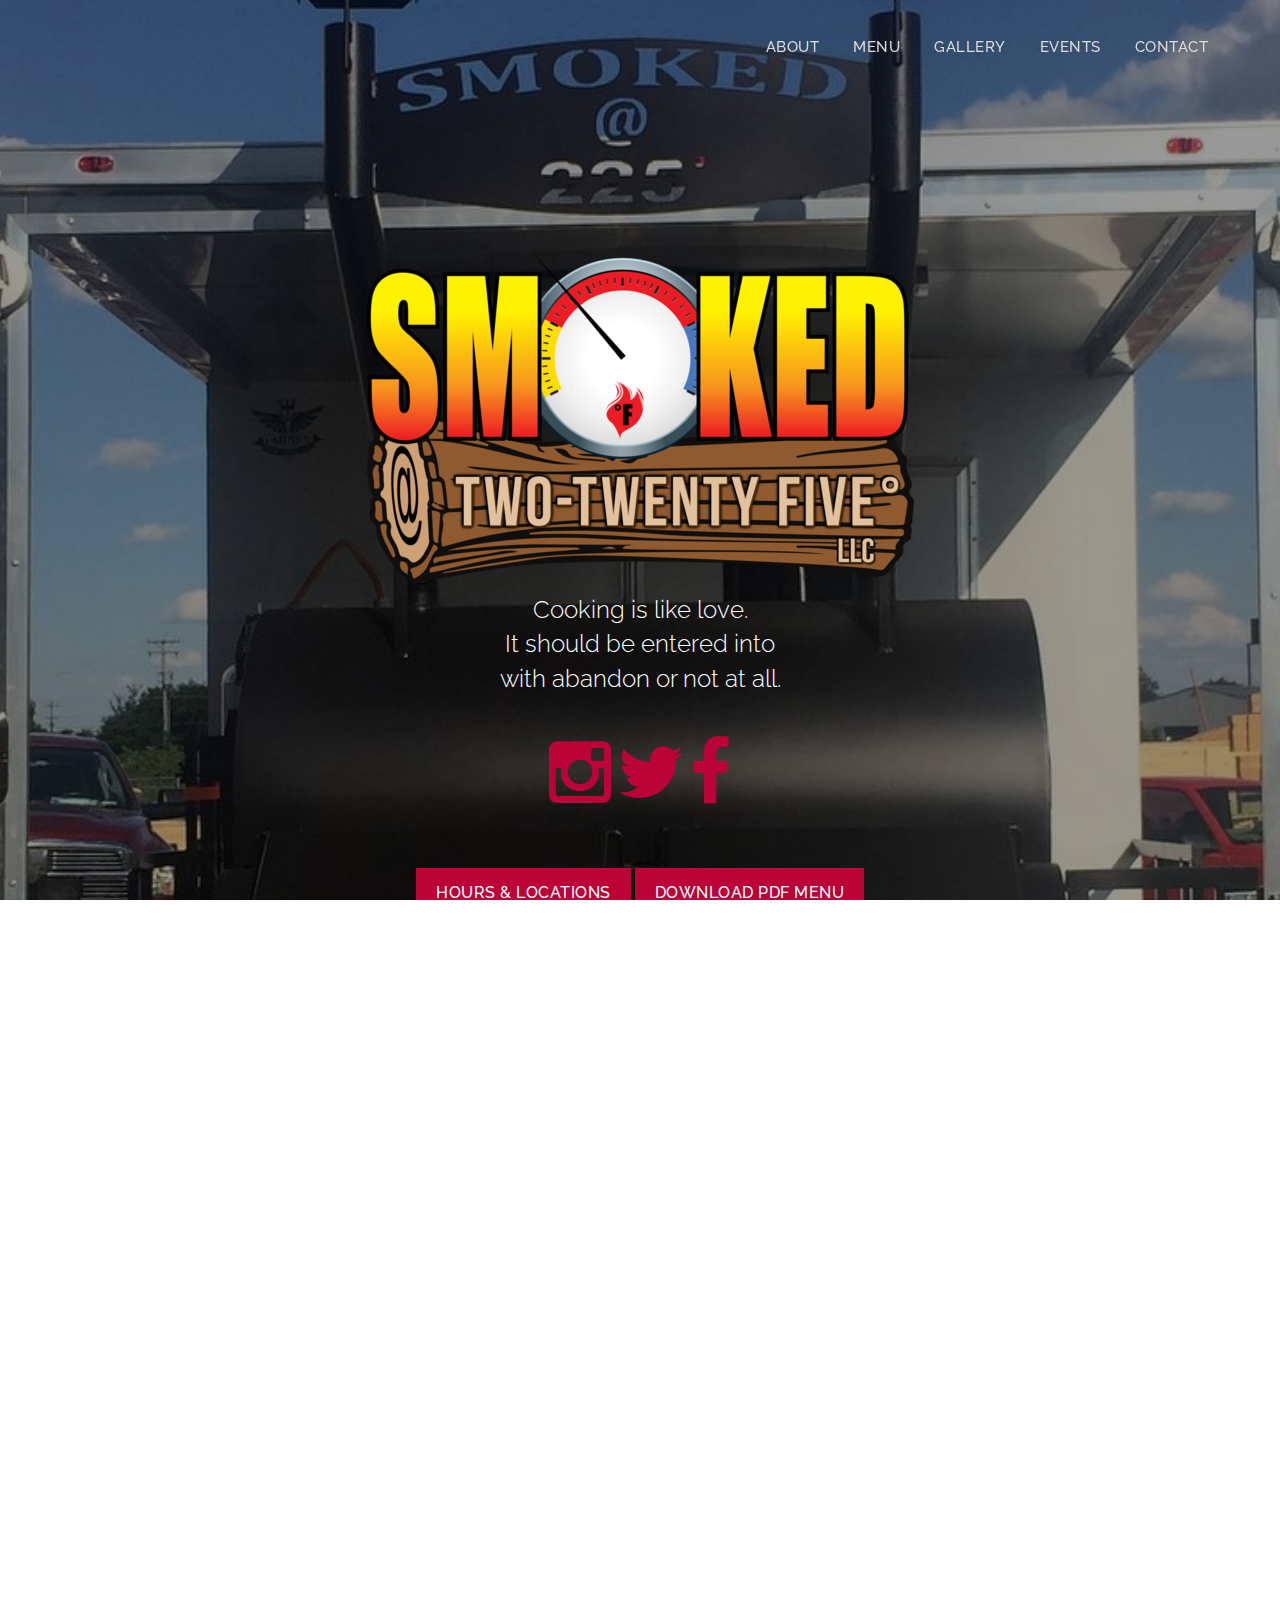
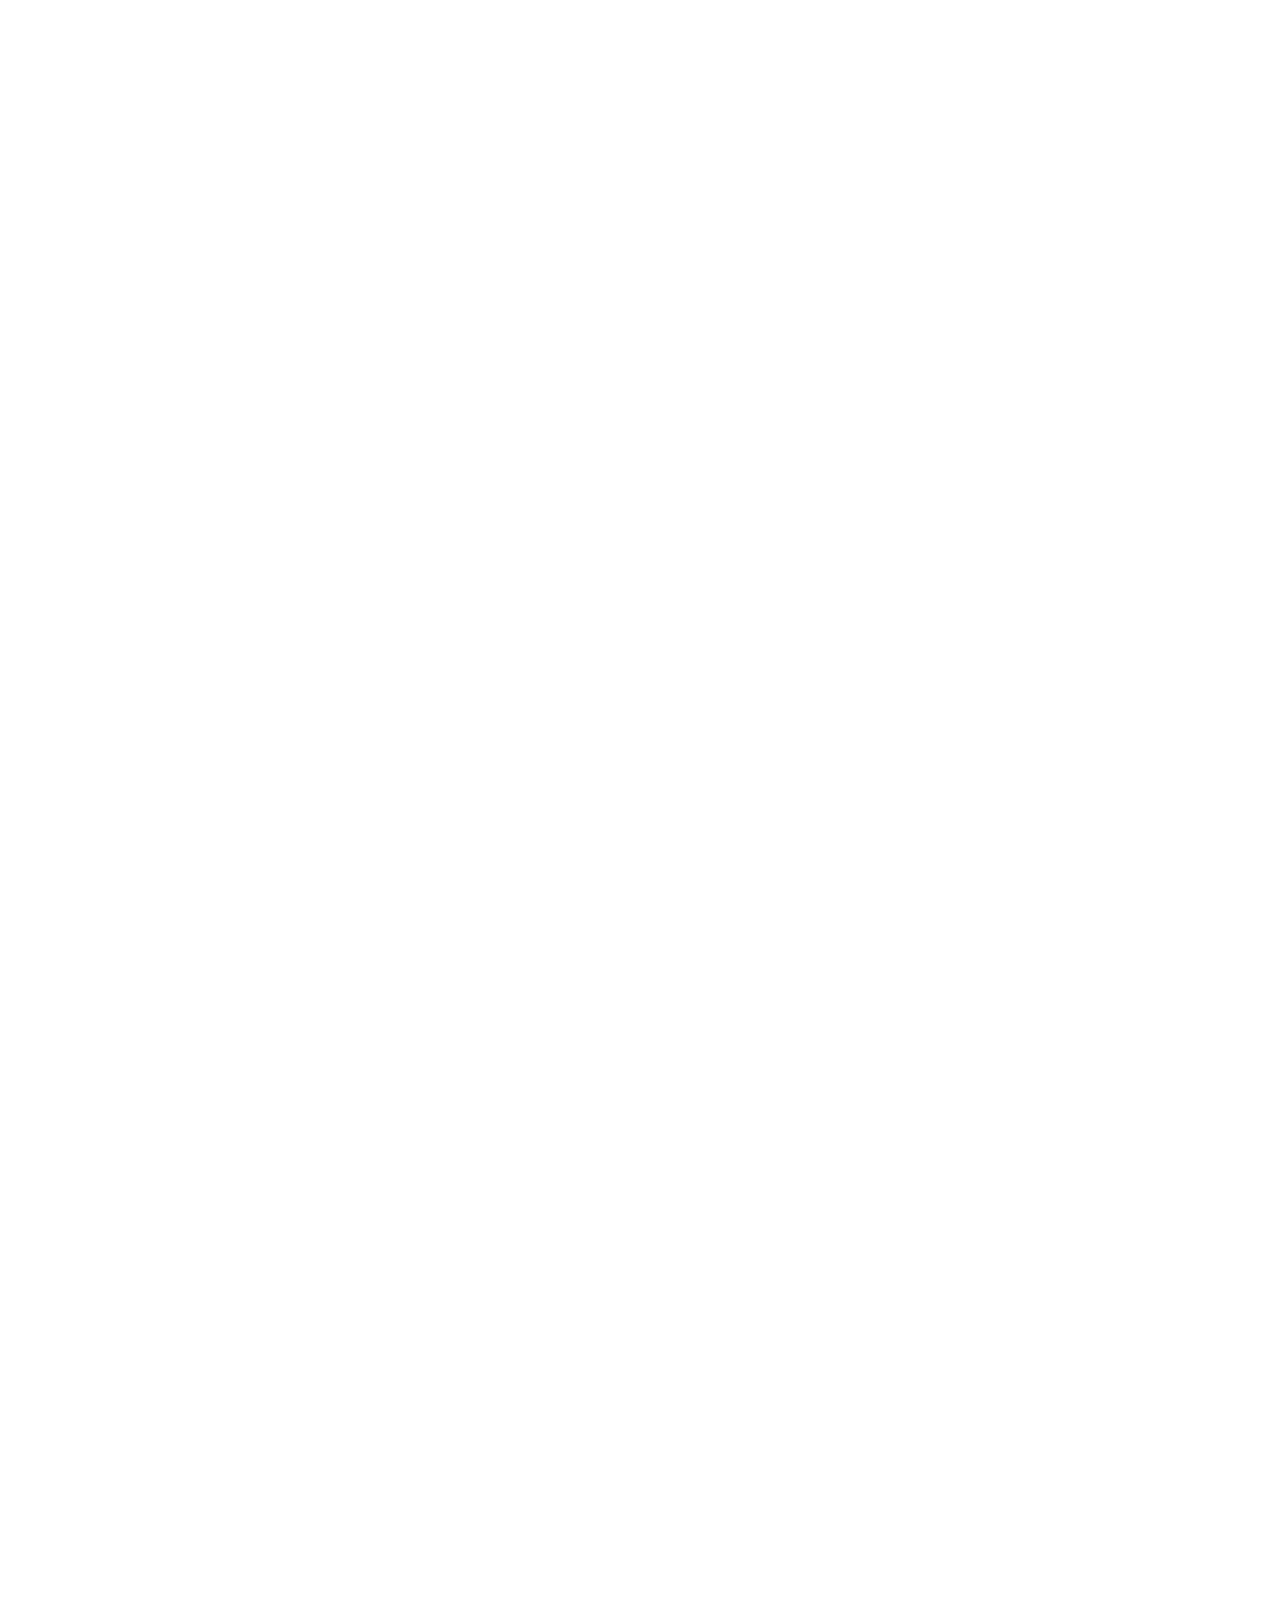
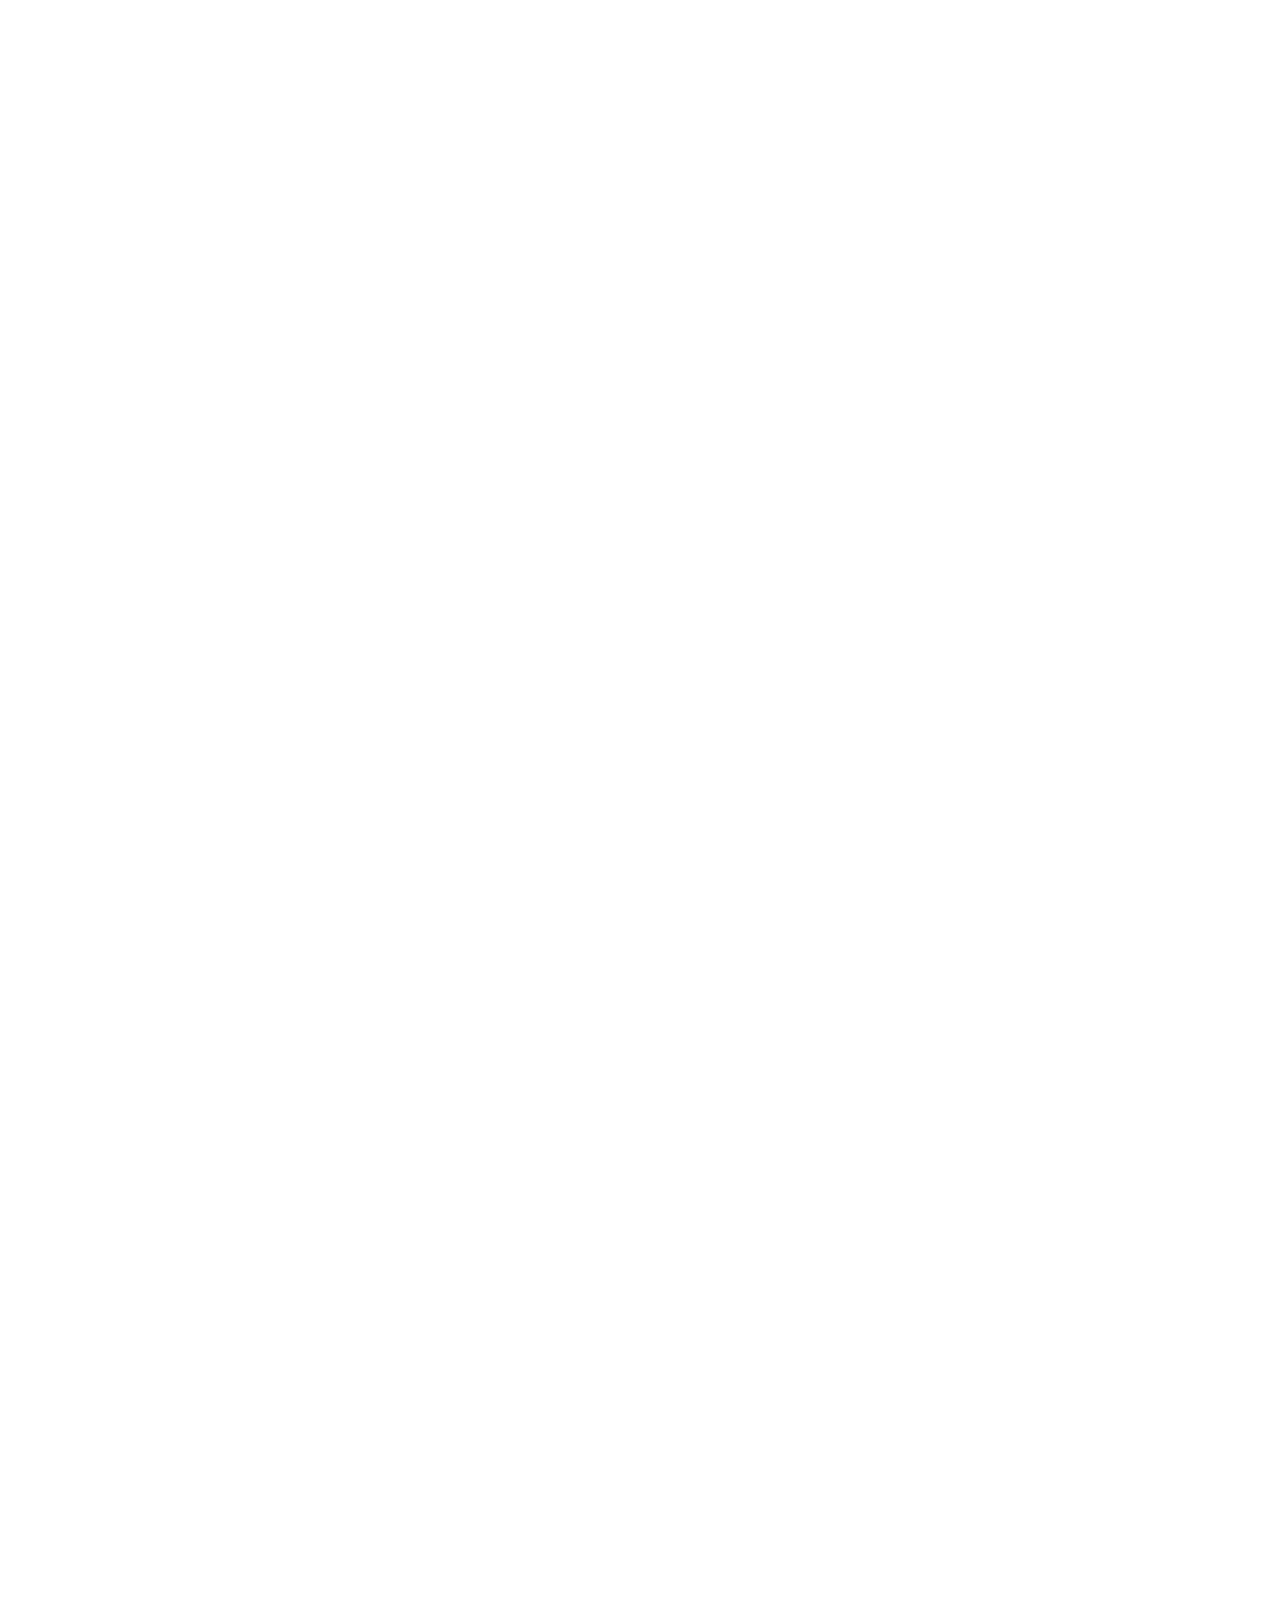
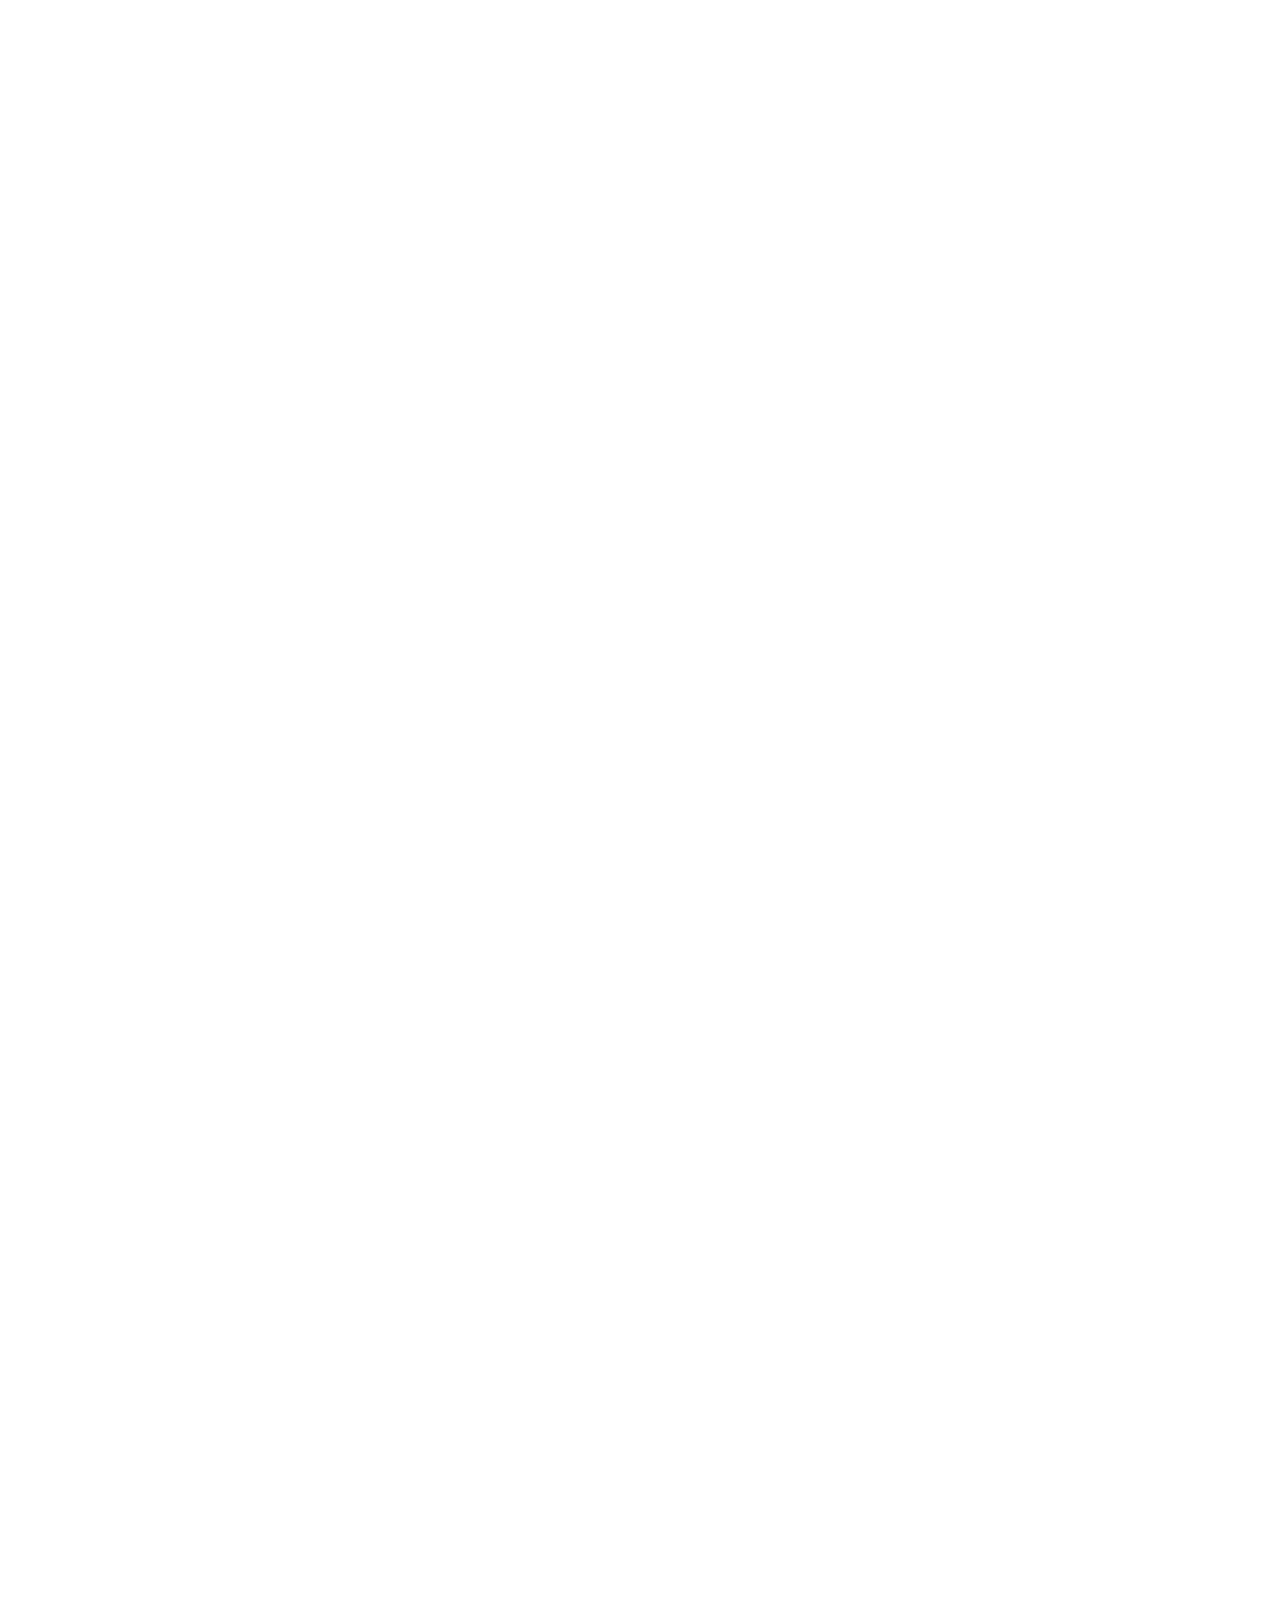
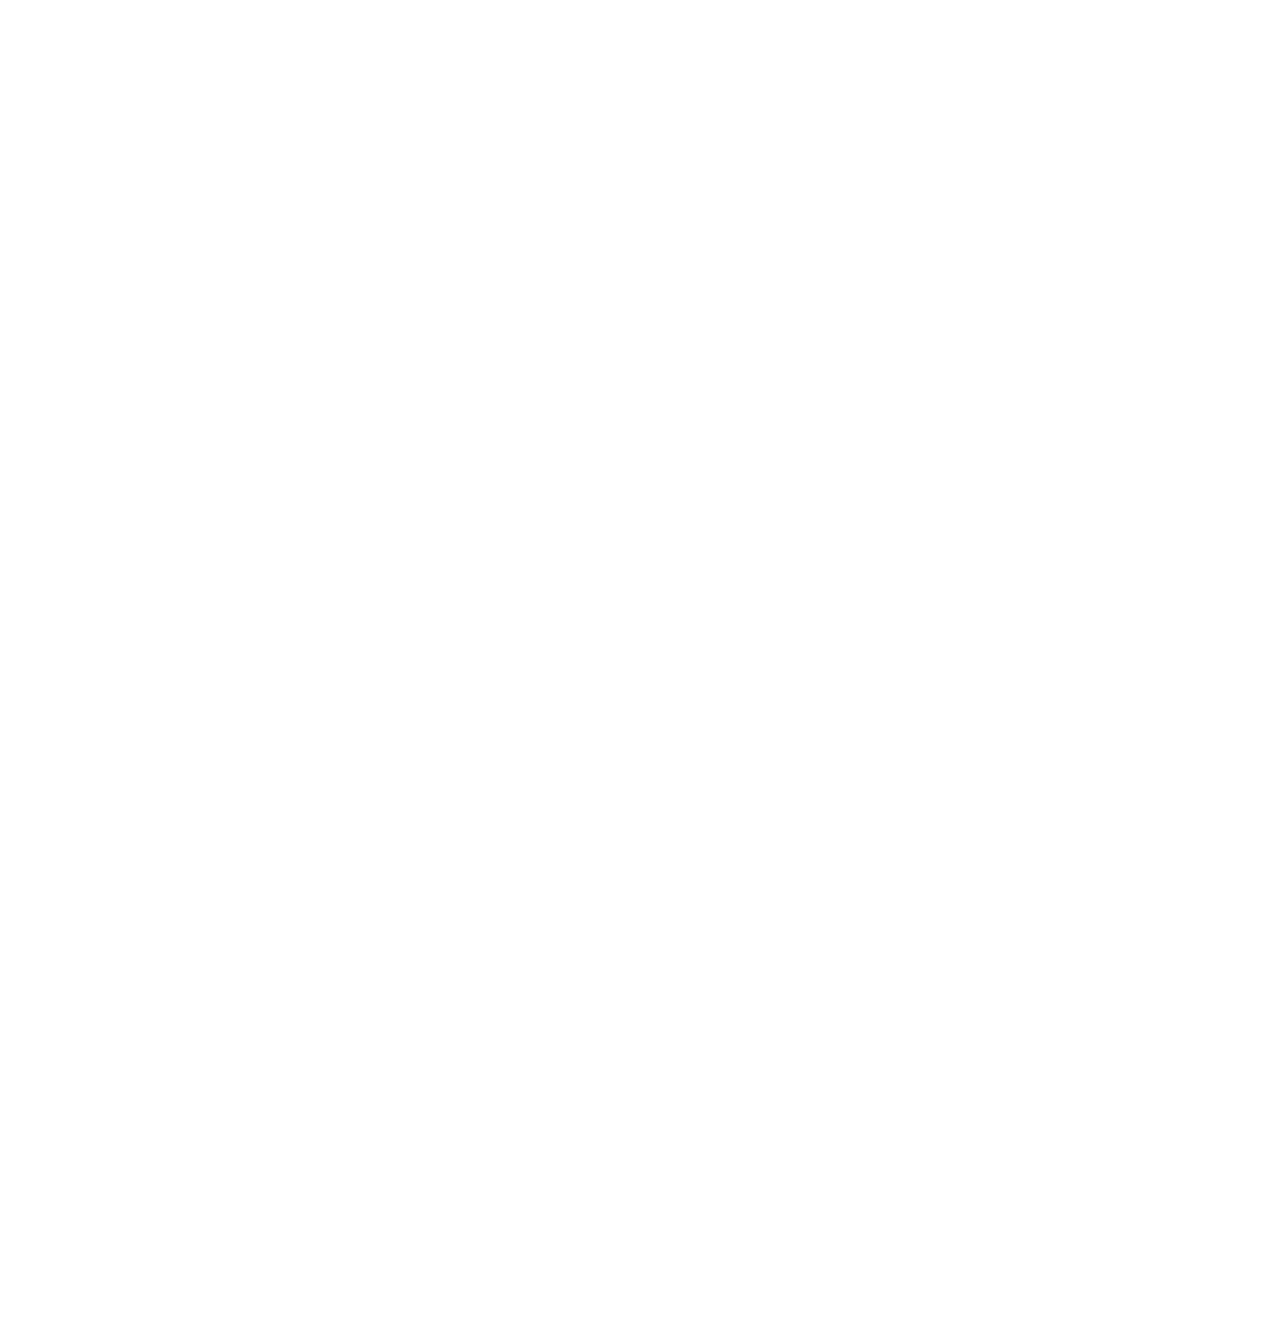
==== commit 68a6b7d4: "Merge pull request #39 from ganastor/master" ====
--- a/index.html
+++ b/index.html
@@ -696,10 +696,11 @@
       <div id="row">
         <div class="col-md-12 team">
           <div class="thumbnail">
-            <div class="team-img"><img src="img/events/research_park.jpg" alt="..."></div>
+            <div class="team-img"><img src="img/events/basses.jpg" alt="..."></div>
             <div class="caption">
-              <h3>Research Park</h3>
-              <p><a href="https://goo.gl/maps/A1YyrmkqnmN2" target="_blank">Milwaukee County Research Park [Map It]</a><br>Aug. 31, 11am - 2pm</p>
+              <h3>Basse's Taste of Country</h3>
+              <p><a href="https://goo.gl/maps/7gXX1FBiik62" target="_blank">3190 County Road Q<br>Colgate, WI [Map It]</a><br>10am - 5pm
+				 <br>Sept. 22, 23, 29, & 30<br>Oct. 6, 13, 14, 20, 21, 27, & 28</p>
             </div>
           </div>
         </div>
@@ -831,15 +832,20 @@
 			</script>
     </div>
     <div class="col-md-4">
+	  <h3>Fall Hours<p><a href="#team">Please see events above for details</a></p></h3>
+        <p>Saturday: 10:00 AM - 5:00 PM</p>
+        <p>Sunday: 10:00 AM - 5:00 PM</p>	  
       <h3>Winter Hours<p>**Starting Nov. 1**</p></h3>
       <div class="contact-item">
         <p>Saturday: 12:00 PM - 7:30 PM</p>
         <p>Sunday: 12:00 PM - 05:30 PM</p>
-	  <h3>Summer Hours</h3>
+<!--
+		<h3>Summer Hours</h3>
         <p>Saturday: 11:00 AM - 8:30 PM</p>
         <p>Sunday: 11:00 AM - 06:00 PM</p>
+-->
       <h3>Contact Info</h3>
-        <p><a href="tel:+12629332020">Phone: +262.933.2020</p>
+        <p><a href="tel:+12629332020">Phone: 262.933.2020</p>
         <p><a href="mailto:smoked.at.225@gmail.com">Email: Smoked.at.225@gmail.com</a></p>
 	  </div>
     </div>
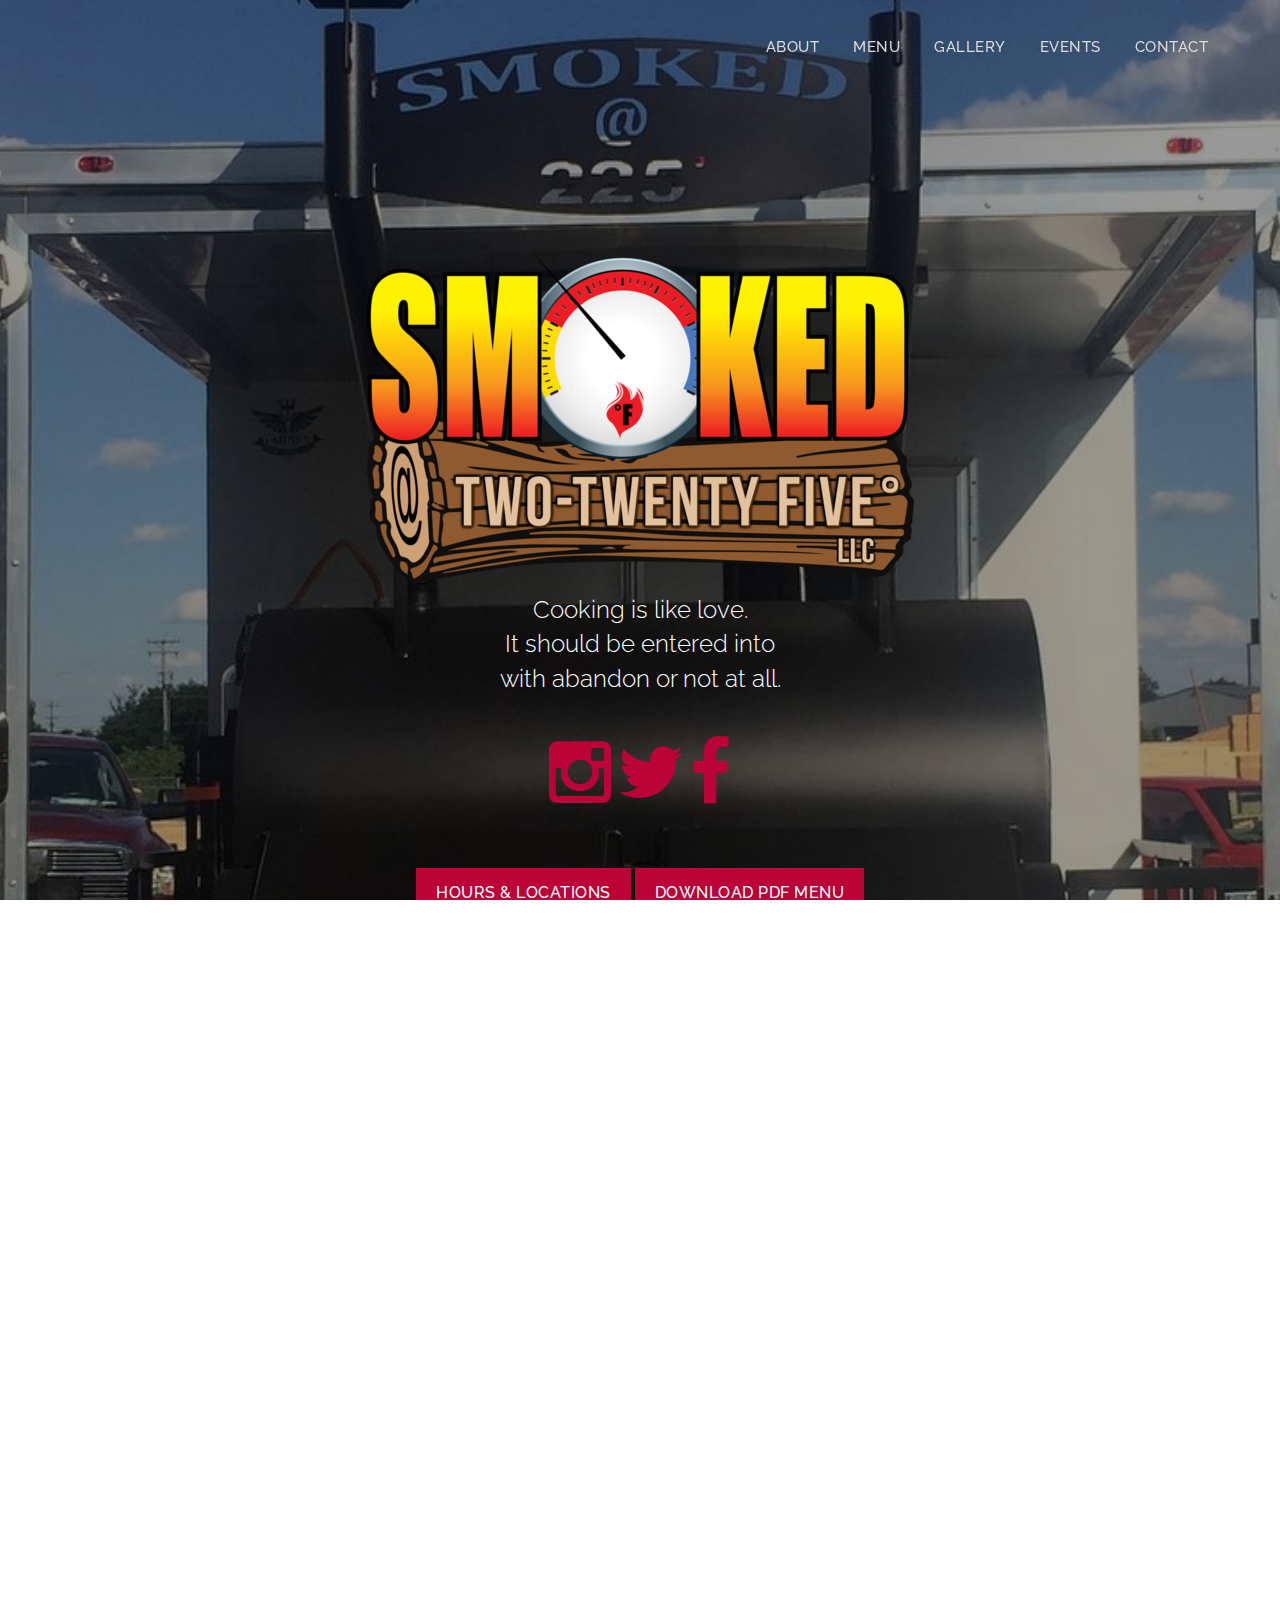
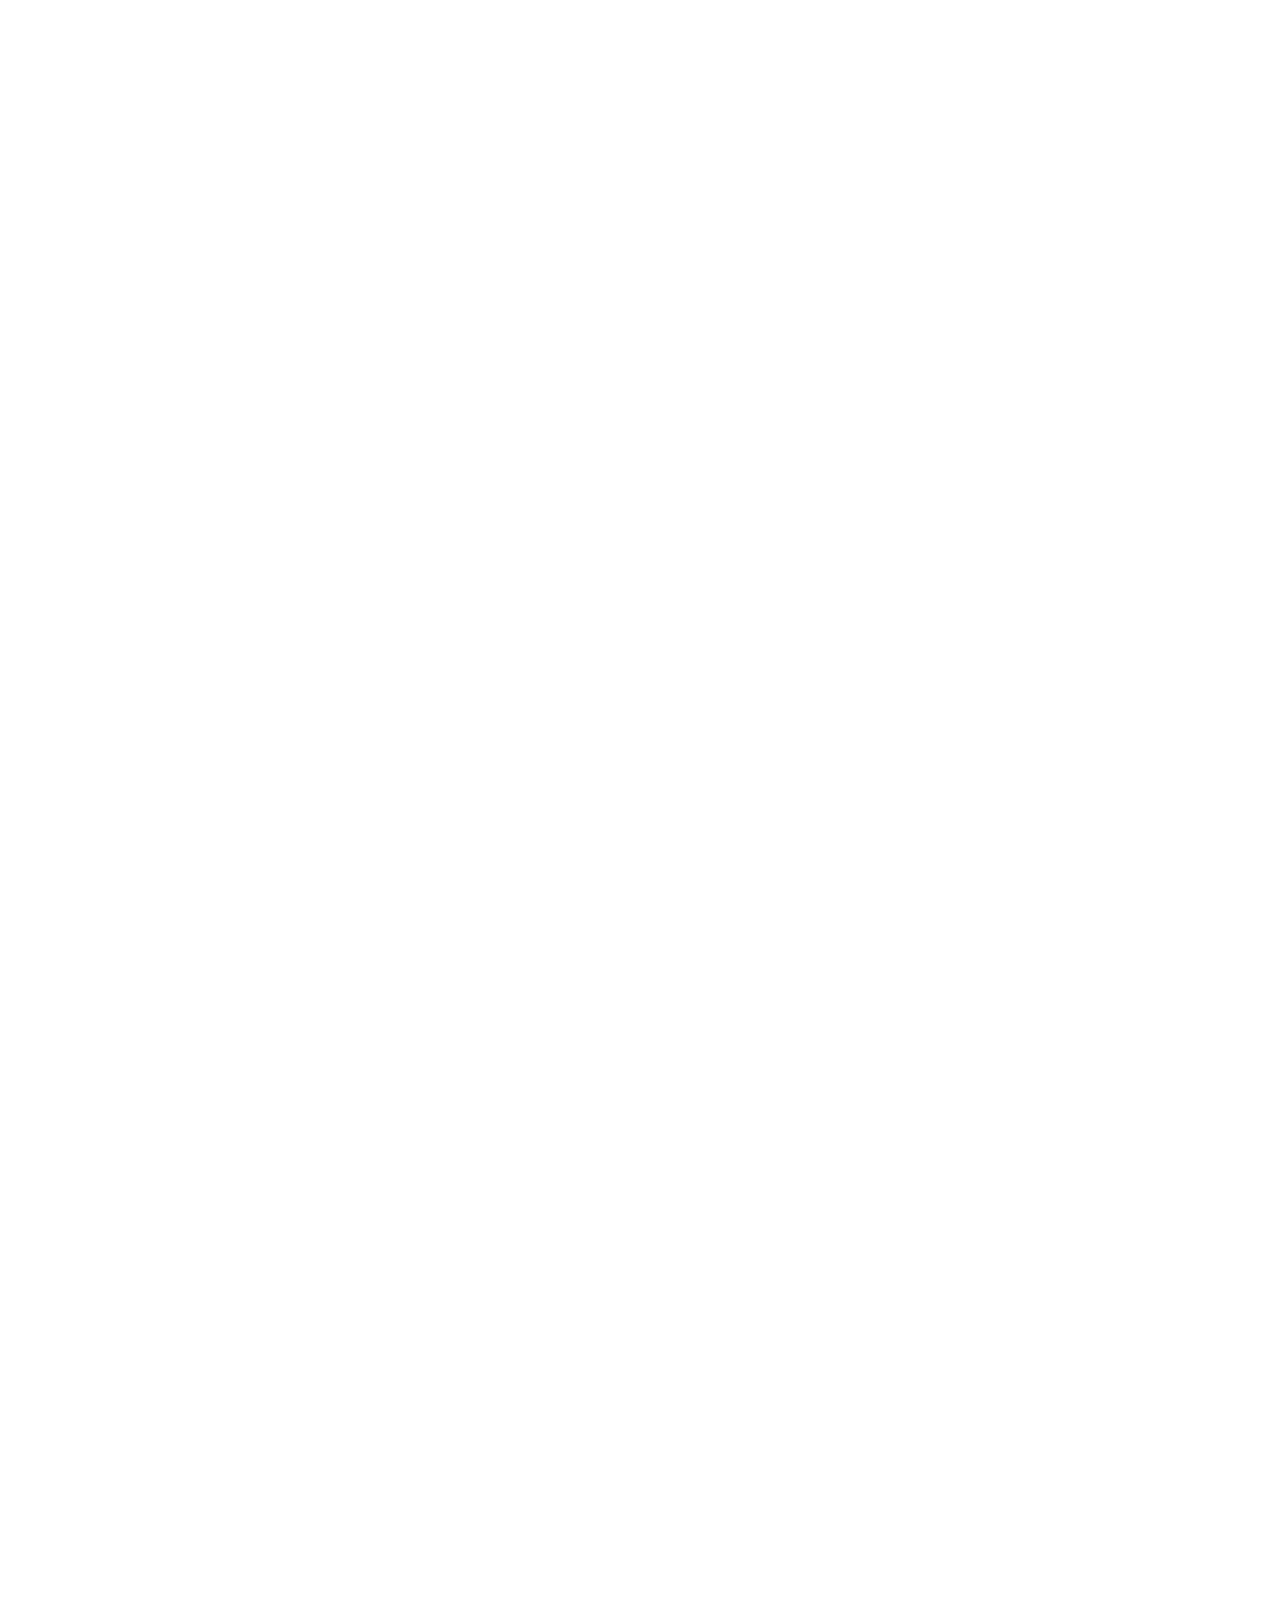
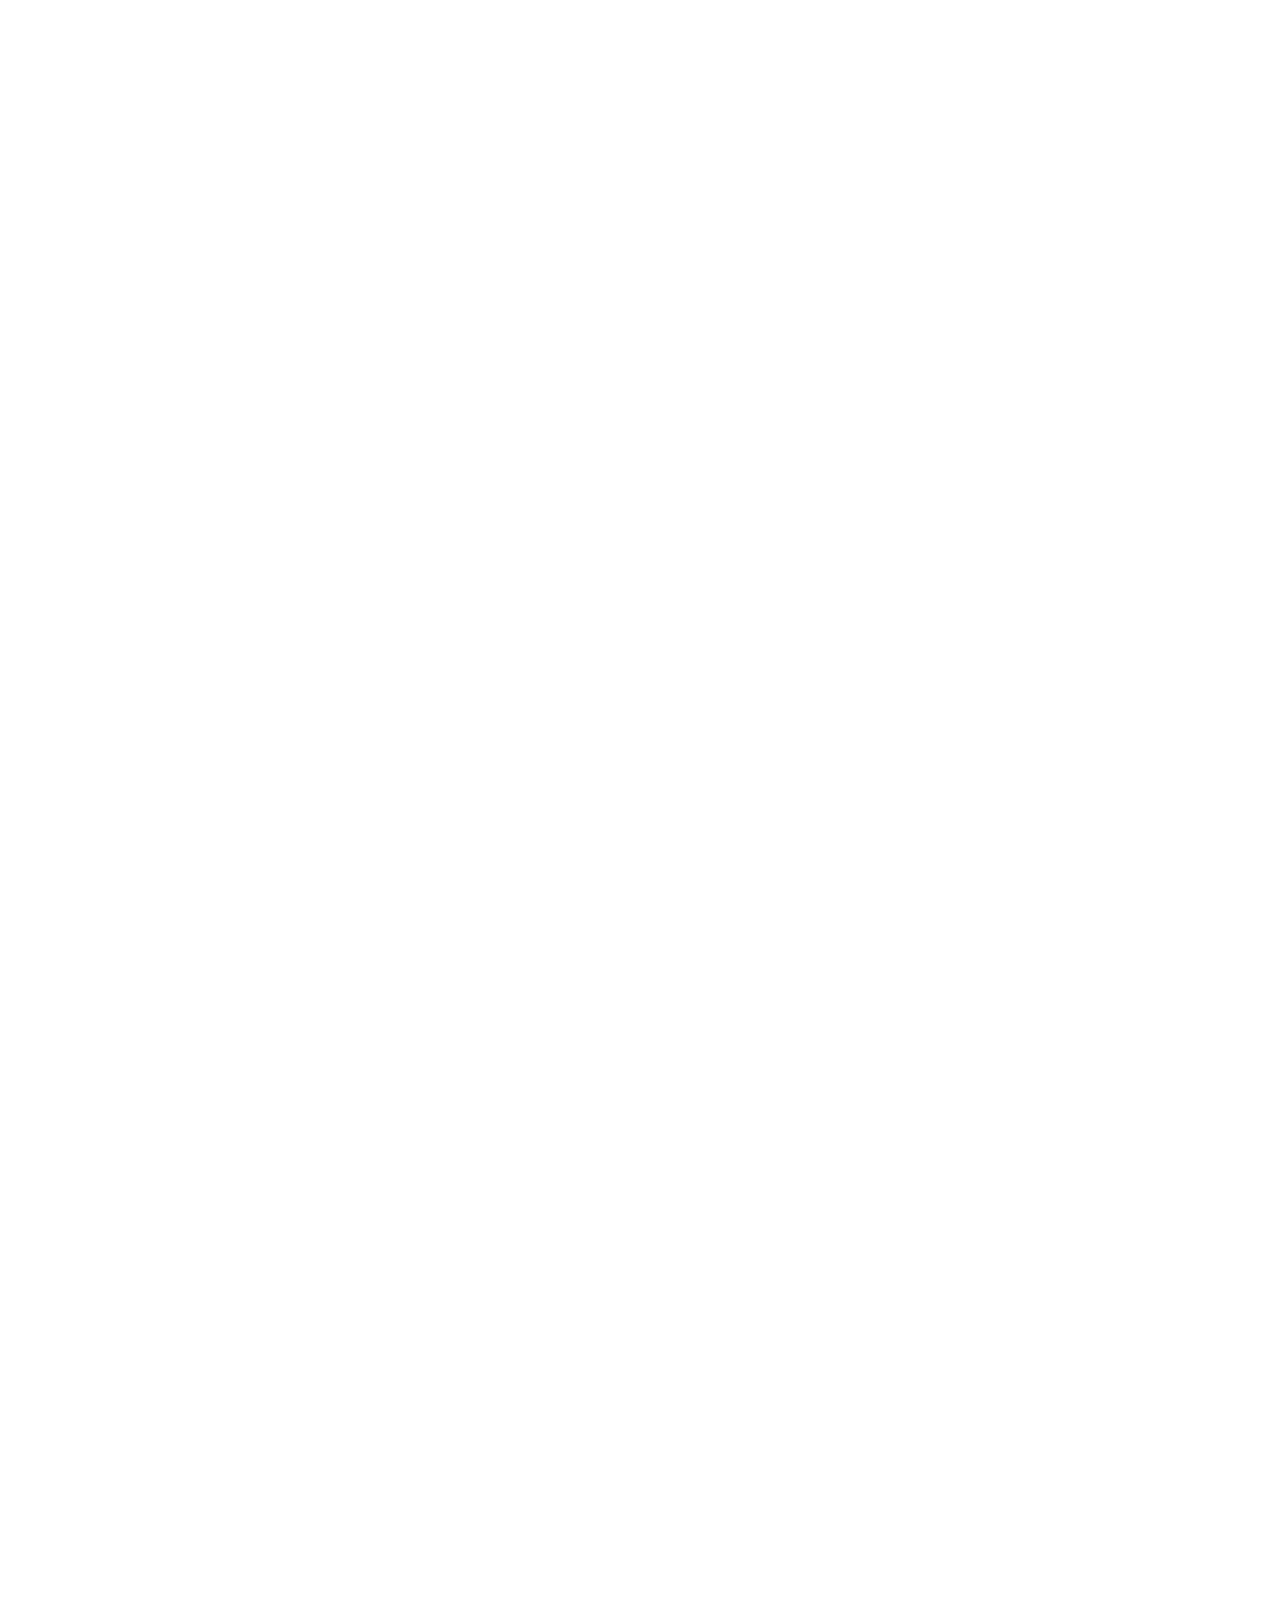
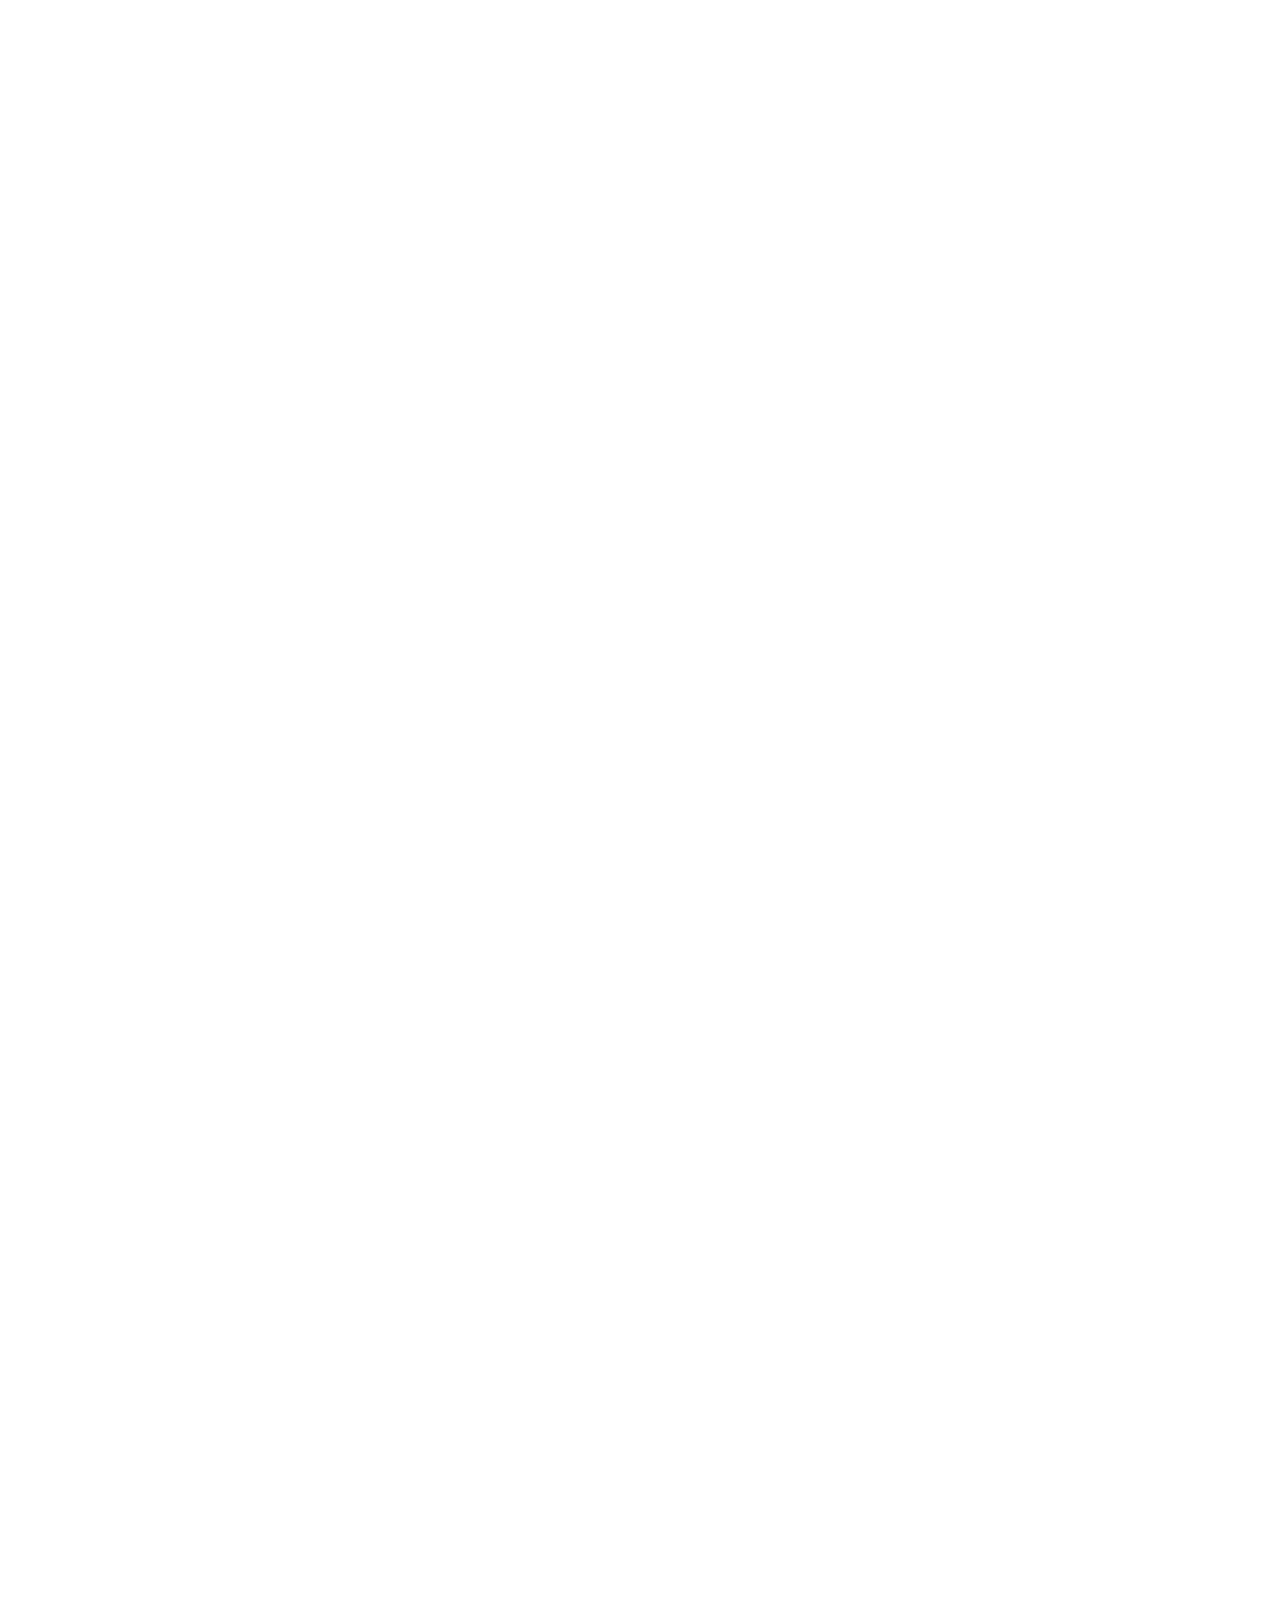
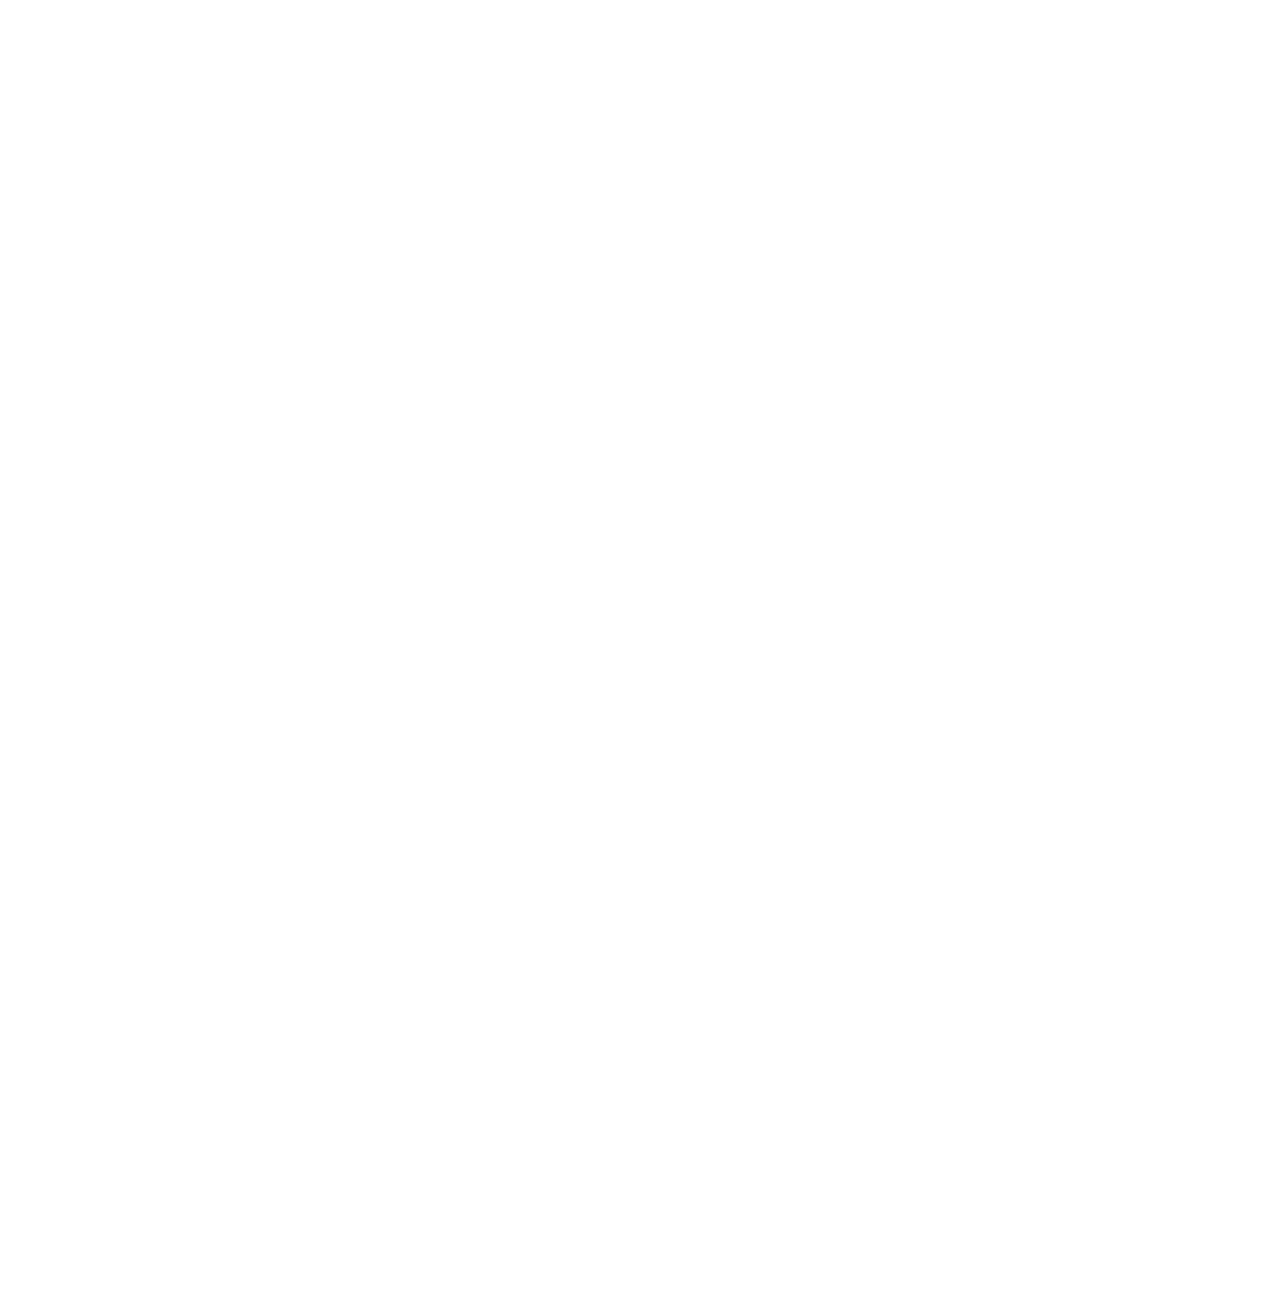
==== commit fec4667f: "Change about section to include FB" ====
--- a/index.html
+++ b/index.html
@@ -115,10 +115,10 @@
 <div id="about">
   <div class="container">
     <div class="row">
-      <div class="col-xs-12 col-md-6 ">
+      <!--div class="col-xs-12 col-md-6 ">
         <div class="about-img"><img src="img/portfolio/truck1.jpeg" class="img-responsive" alt=""></div>
-      </div>
-      <div class="col-xs-12 col-md-6">
+      </div-->
+      <div class="col-xs-12 col-md-7">
         <div class="about-text">
           <h2>Our Food Truck</h2>
           <hr>
@@ -133,9 +133,19 @@
 		  Wittlin's on Appleton Ave., both in Menomonee Falls. Please see below for actual times and addresses, as well as our special events!</p>
 		  <p><iframe src="https://www.facebook.com/plugins/like.php?href=https%3A%2F%2Fwww.facebook.com%2FSmoked-At-225-LLC-129795861222327%2F&width=450&layout=standard&action=like&size=small&show_faces=false&share=false&height=35&appId" width="450" height="35" style="border:none;overflow:hidden" scrolling="no" frameborder="0" allowTransparency="true" allow="encrypted-media"></iframe></p>
 		  <br>
+		  <!--h3>UPDATES</h3>
+		  <p><b>** We will be closed on Easter Sunday, so please visit us on Saturday at Three Cellars for yumminess! **</b></p-->      
 		</div>
       </div>
-    </div>
+	  <div class="col-xs-12 col-md-5">
+	  <iframe src="https://www.facebook.com/plugins/page.php?href=https%3A%2F%2Fwww.facebook.com%2FSmokedat225LLC%2F&tabs=timeline&width=500&height=500&small_header=false&adapt_container_width=true&hide_cover=false&show_facepile=true&appId" width="500" height="500" style="border:none;overflow:hidden" scrolling="no" frameborder="0" allowTransparency="true" allow="encrypted-media"></iframe>
+	  </div>
+    </div>
+	<!--div class="row">
+		<div class="col-md-12 col-md-offset-4">
+		<iframe src="https://www.facebook.com/plugins/page.php?href=https%3A%2F%2Fwww.facebook.com%2FSmoked-At-225-LLC-129795861222327%2F&tabs=timeline&width=340&height=500&small_header=false&adapt_container_width=true&hide_cover=false&show_facepile=true&appId" width="340" height="500" style="border:none;overflow:hidden" scrolling="no" frameborder="0" allowTransparency="true" allow="encrypted-media"></iframe>
+		</div>
+	</div-->
   </div>
 </div>
 <!-- Restaurant Menu Section -->
@@ -673,27 +683,28 @@
 	</div>
 	<div class="container">
 	
-      <!--div id="row">
+      <div id="row">
         <div class="col-md-6 team">
           <div class="thumbnail">
-            <div class="team-img"><img src="img/events/beer_garden.jpg" alt="..."></div>
+            <div class="team-img"><img src="img/events/slow_low.png" alt="..."></div>
             <div class="caption">
-              <h3><a href="https://www.cedarburgartmuseum.org/calendar" target="_blank">Cedarburg Art Museum Beer Garden</a></h3>
-              <p><a href="https://goo.gl/maps/6fNEiL5RRmy" target="_blank">W63 N675 Washington Ave Cedarburg, WI</a><br>Aug. 9, 5pm - 9pm; <br>Aug. 23, 5pm - 9pm</p>
+              <h3><a href="https://www.facebook.com/events/2218772825036839/" target="_blank">Slow & Low Weekdays</a></h3>
+              <p><a href="https://goo.gl/maps/ffWgsrQRRoG2" target="_blank">Three Cellars, Menomonee Falls [Map It]</a><br>Sept. 26, 11am - 6pm; <br>Oct. 5, 11am - 7pm<br>Oct. 19, 11am - 7pm<br>Oct. 26, 11am - 7pm</p>
             </div>
           </div>
         </div>
         <div class="col-md-6 team">
           <div class="thumbnail">
-            <div class="team-img"><img src="img/events/haws.jpg" alt="..."></div>
+            <div class="team-img"><img src="img/events/basses.jpg" alt="..."></div>
             <div class="caption">
-              <h3>HAWS Pet Fair</h3>
-              <p><a href="https://goo.gl/maps/haFLs5gVYus" target="_blank">Rotary Park, Menomonee Falls, WI</a><br>Aug. 18, 9am - 4pm</p>
-            </div>
-          </div>
-        </div>
-      </div-->
-      <div id="row">
+              <h3>Basse's Taste of Country</h3>
+              <p><a href="https://goo.gl/maps/7gXX1FBiik62" target="_blank">3190 County Road Q<br>Colgate, WI [Map It]</a><br>10am - 5pm
+				 <br>Sept. 22, 23, 29, & 30<br>Oct. 6, 13, 14, 20, 21, 27, & 28</p>
+            </div>
+          </div>
+        </div>
+      </div>
+      <!--div id="row">
         <div class="col-md-12 team">
           <div class="thumbnail">
             <div class="team-img"><img src="img/events/basses.jpg" alt="..."></div>
@@ -704,7 +715,7 @@
             </div>
           </div>
         </div>
-	  </div>
+	  </div-->
 	  
       <!--div id="row">
         <div class="col-md-4 team">
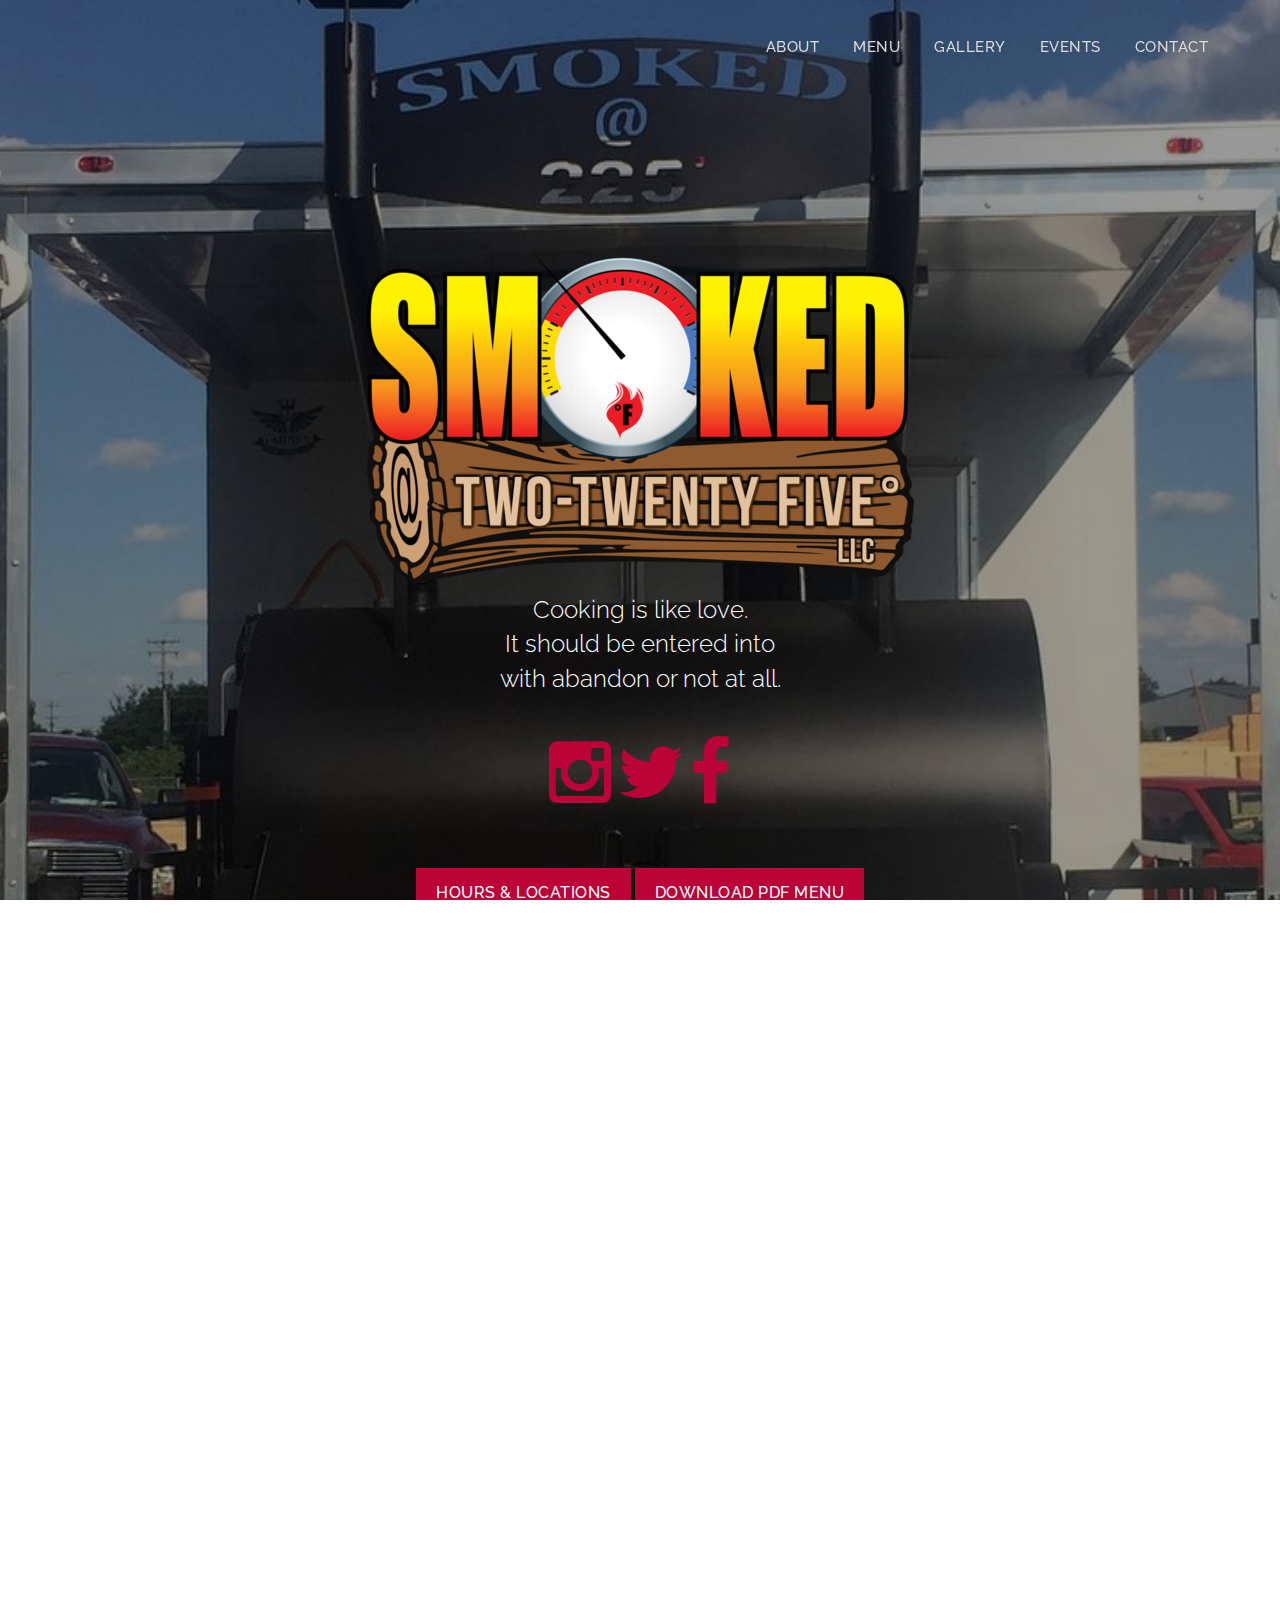
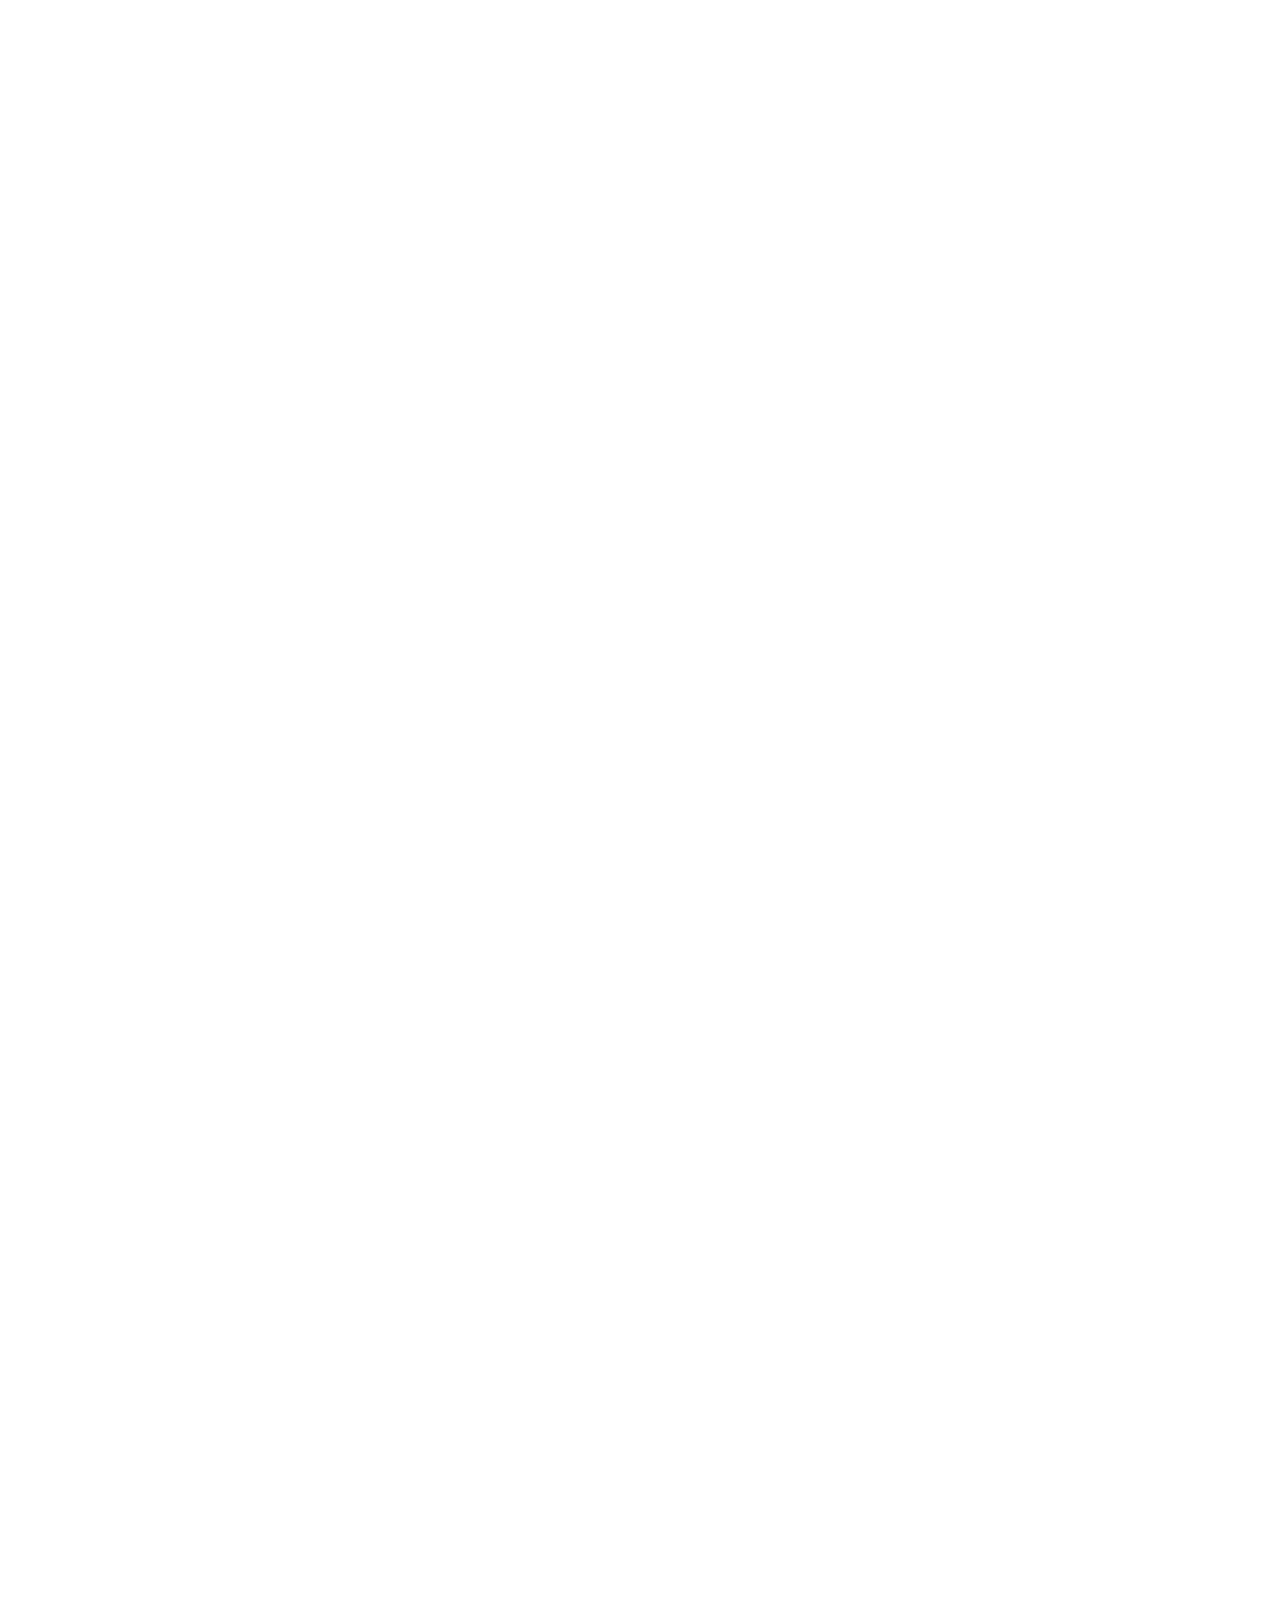
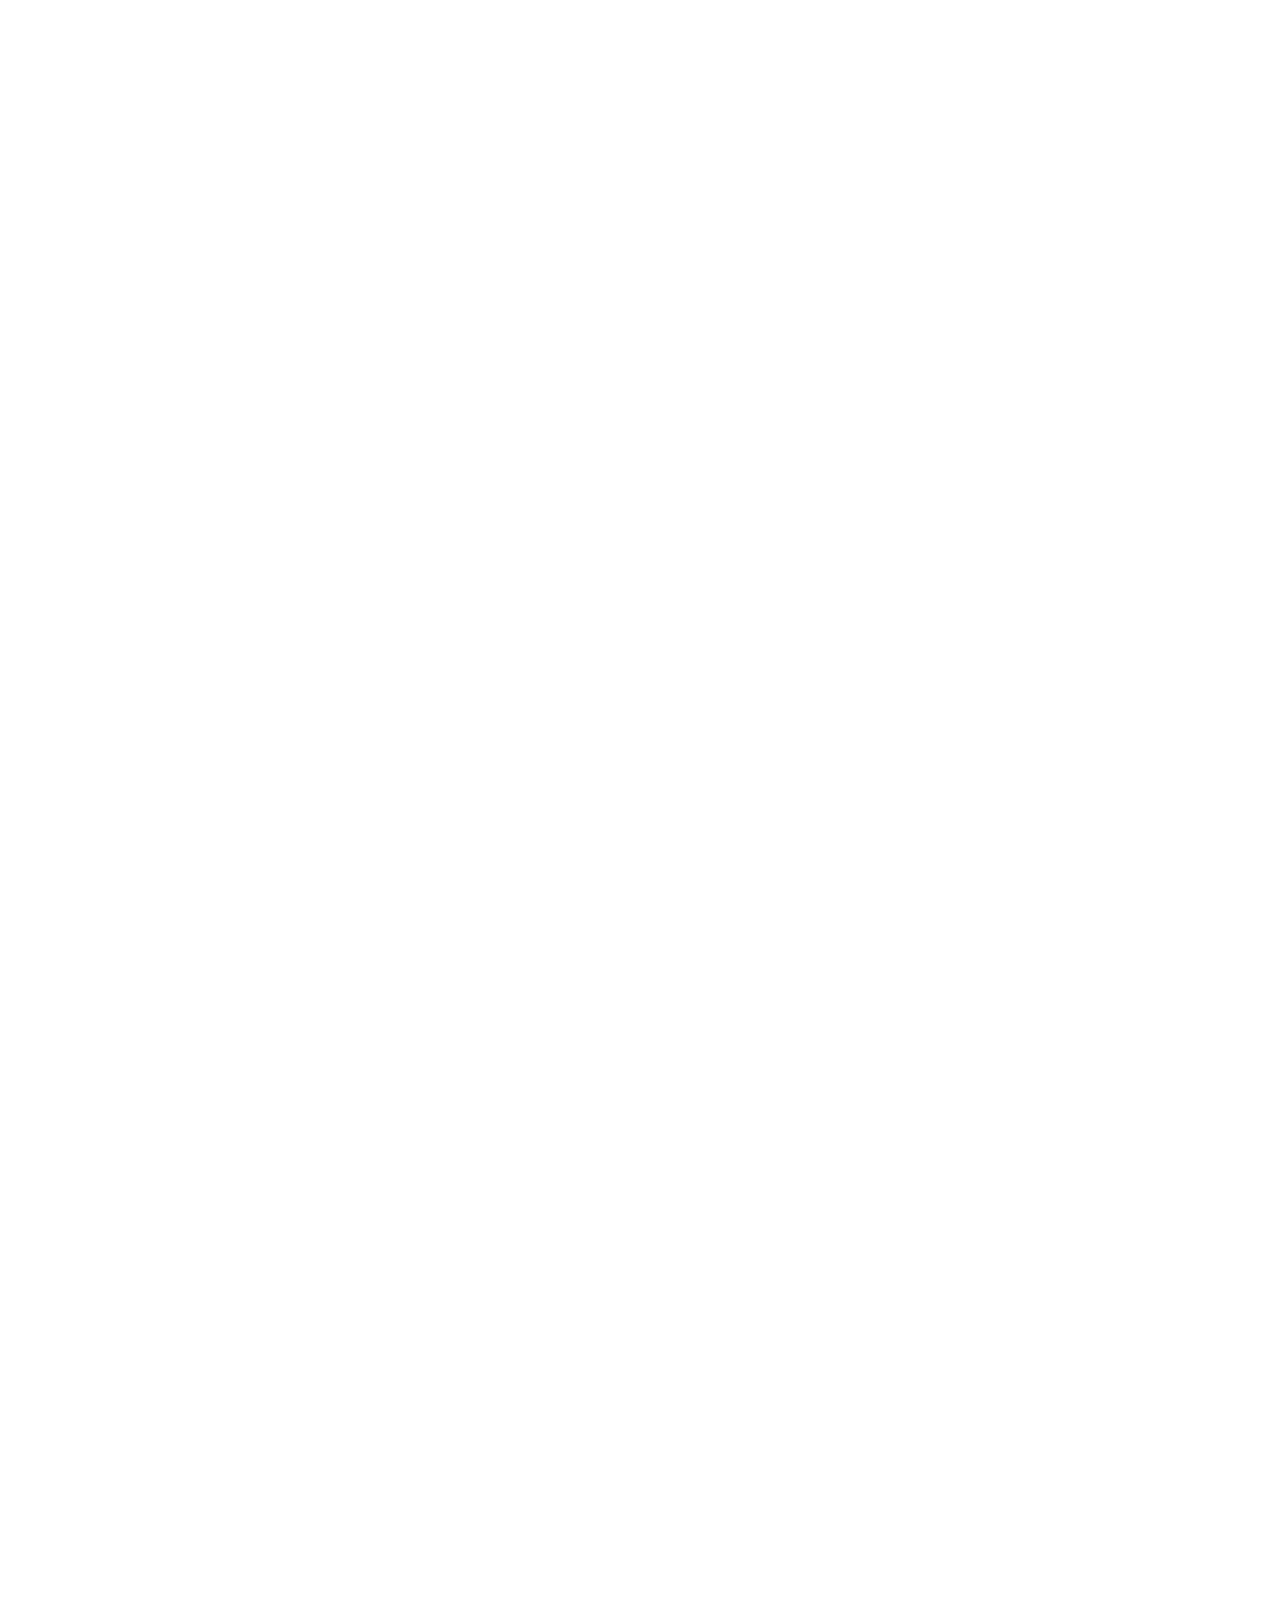
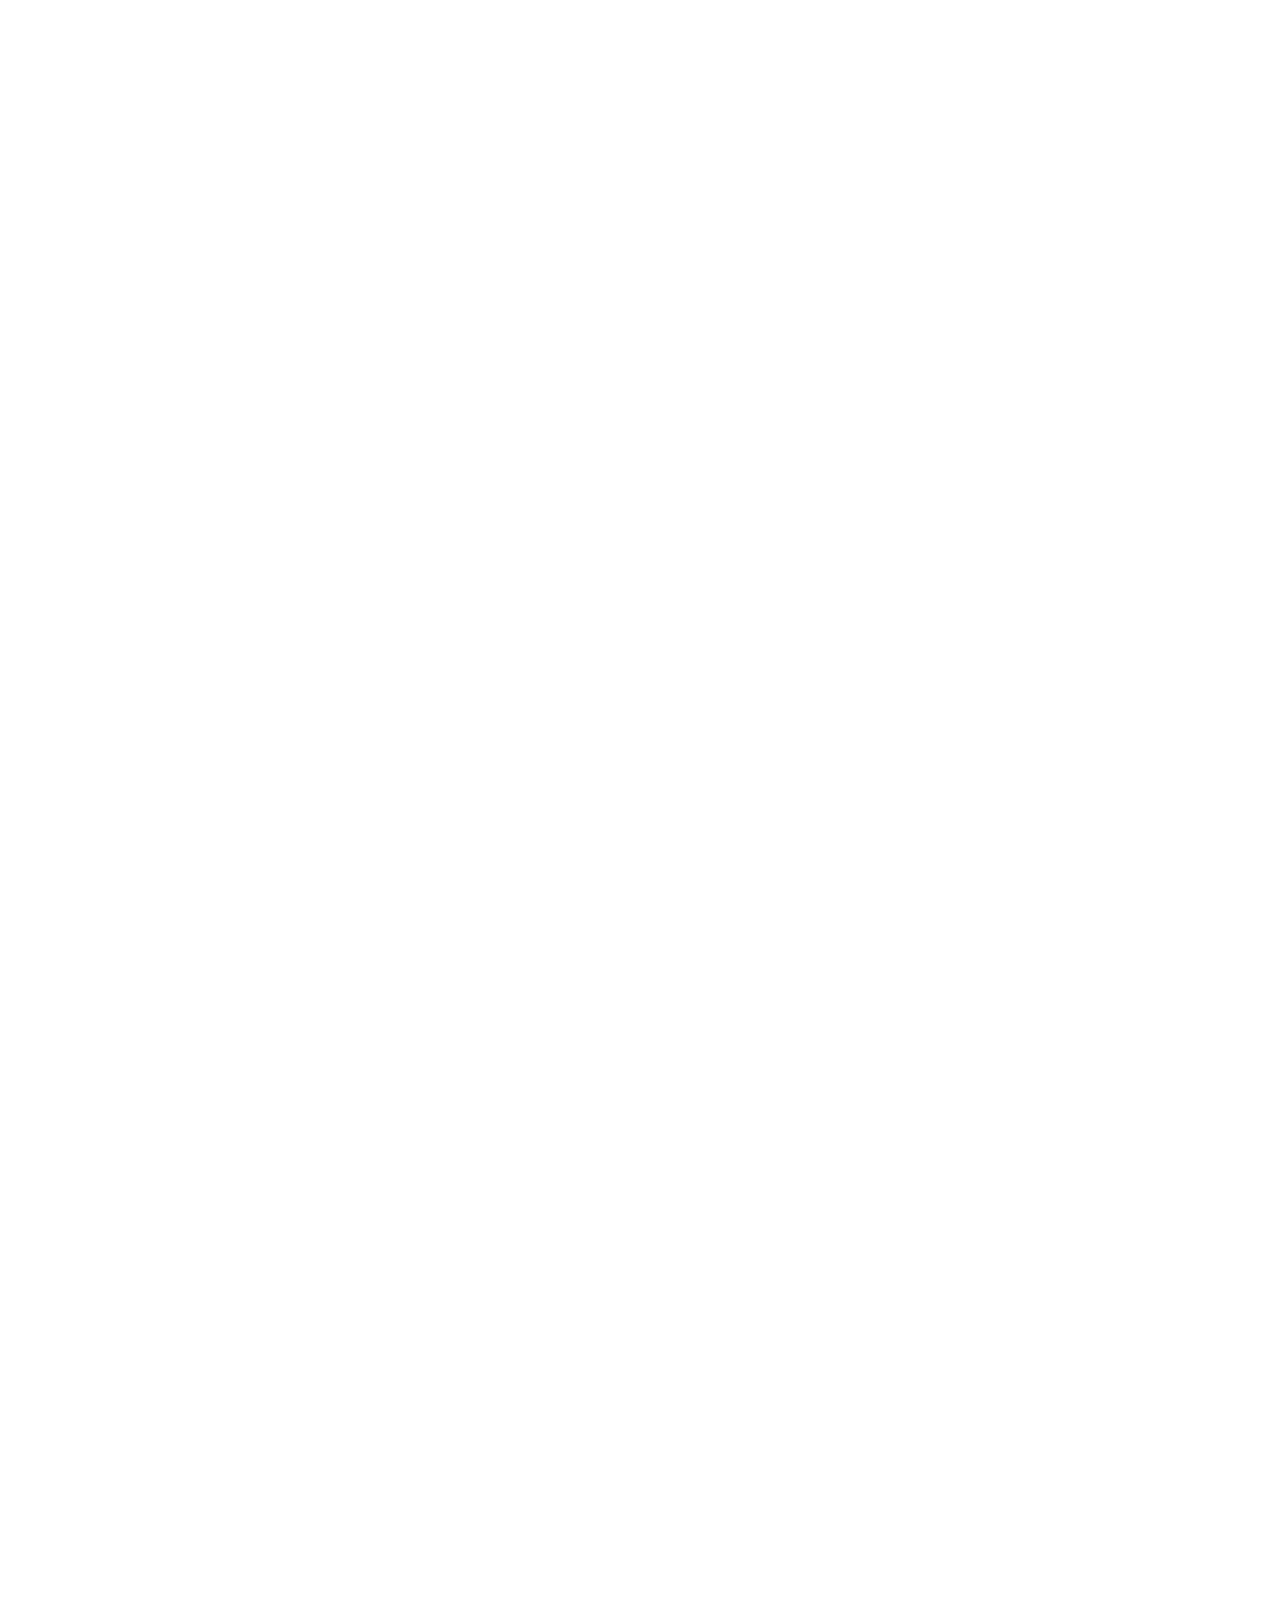
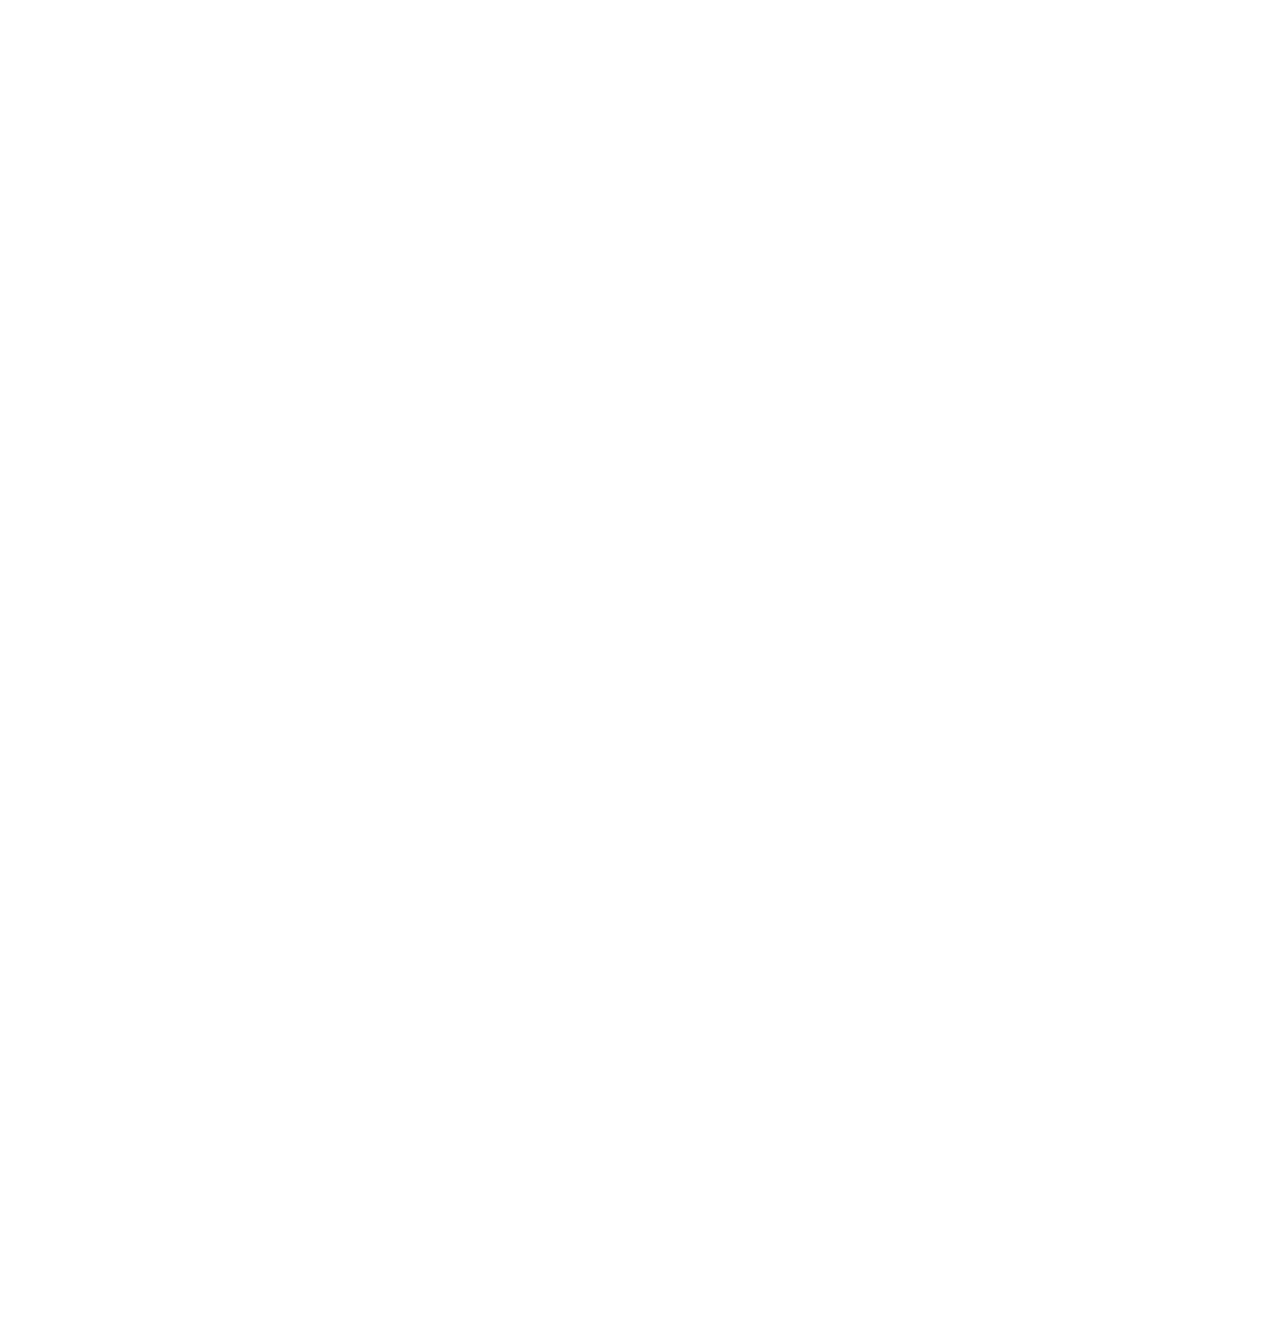
==== commit 96eb0604: "Winter hours, contact, event" ====
--- a/index.html
+++ b/index.html
@@ -684,7 +684,7 @@
 	<div class="container">
 	
       <div id="row">
-        <div class="col-md-6 team">
+        <div class="col-md-4 team">
           <div class="thumbnail">
             <div class="team-img"><img src="img/events/slow_low.png" alt="..."></div>
             <div class="caption">
@@ -693,13 +693,23 @@
             </div>
           </div>
         </div>
-        <div class="col-md-6 team">
+        <div class="col-md-4 team">
           <div class="thumbnail">
             <div class="team-img"><img src="img/events/basses.jpg" alt="..."></div>
             <div class="caption">
               <h3>Basse's Taste of Country</h3>
               <p><a href="https://goo.gl/maps/7gXX1FBiik62" target="_blank">3190 County Road Q<br>Colgate, WI [Map It]</a><br>10am - 5pm
 				 <br>Sept. 22, 23, 29, & 30<br>Oct. 6, 13, 14, 20, 21, 27, & 28</p>
+            </div>
+          </div>
+        </div>
+        <div class="col-md-4 team">
+          <div class="thumbnail">
+            <div class="team-img"><img src="img/events/one_year.jpg" alt="..."></div>
+            <div class="caption">
+              <h3>1-Year Anniversary Celebration</h3>
+              <p><a href="https://goo.gl/maps/bf7Gac5hERs" target="_blank">N72W13400 Lund Ln. Suite A<br>Menomonee Falls, WI [Map It]</a><br>Noon - 6pm
+				 <br>Nov. 11</p>
             </div>
           </div>
         </div>
@@ -848,15 +858,16 @@
         <p>Sunday: 10:00 AM - 5:00 PM</p>	  
       <h3>Winter Hours<p>**Starting Nov. 1**</p></h3>
       <div class="contact-item">
-        <p>Saturday: 12:00 PM - 7:30 PM</p>
-        <p>Sunday: 12:00 PM - 05:30 PM</p>
+        <p>Saturday: Noon - 7:00 PM</p>
+        <p>Sunday: Noon - 5:00 PM</p>
 <!--
 		<h3>Summer Hours</h3>
         <p>Saturday: 11:00 AM - 8:30 PM</p>
         <p>Sunday: 11:00 AM - 06:00 PM</p>
 -->
       <h3>Contact Info</h3>
-        <p><a href="tel:+12629332020">Phone: 262.933.2020</p>
+		<p><a href="tel:+12629332020">Melissa: 262.933.8069</p>
+        <p><a href="tel:+12629332020">Amy: 262.933.2020</p>
         <p><a href="mailto:smoked.at.225@gmail.com">Email: Smoked.at.225@gmail.com</a></p>
 	  </div>
     </div>
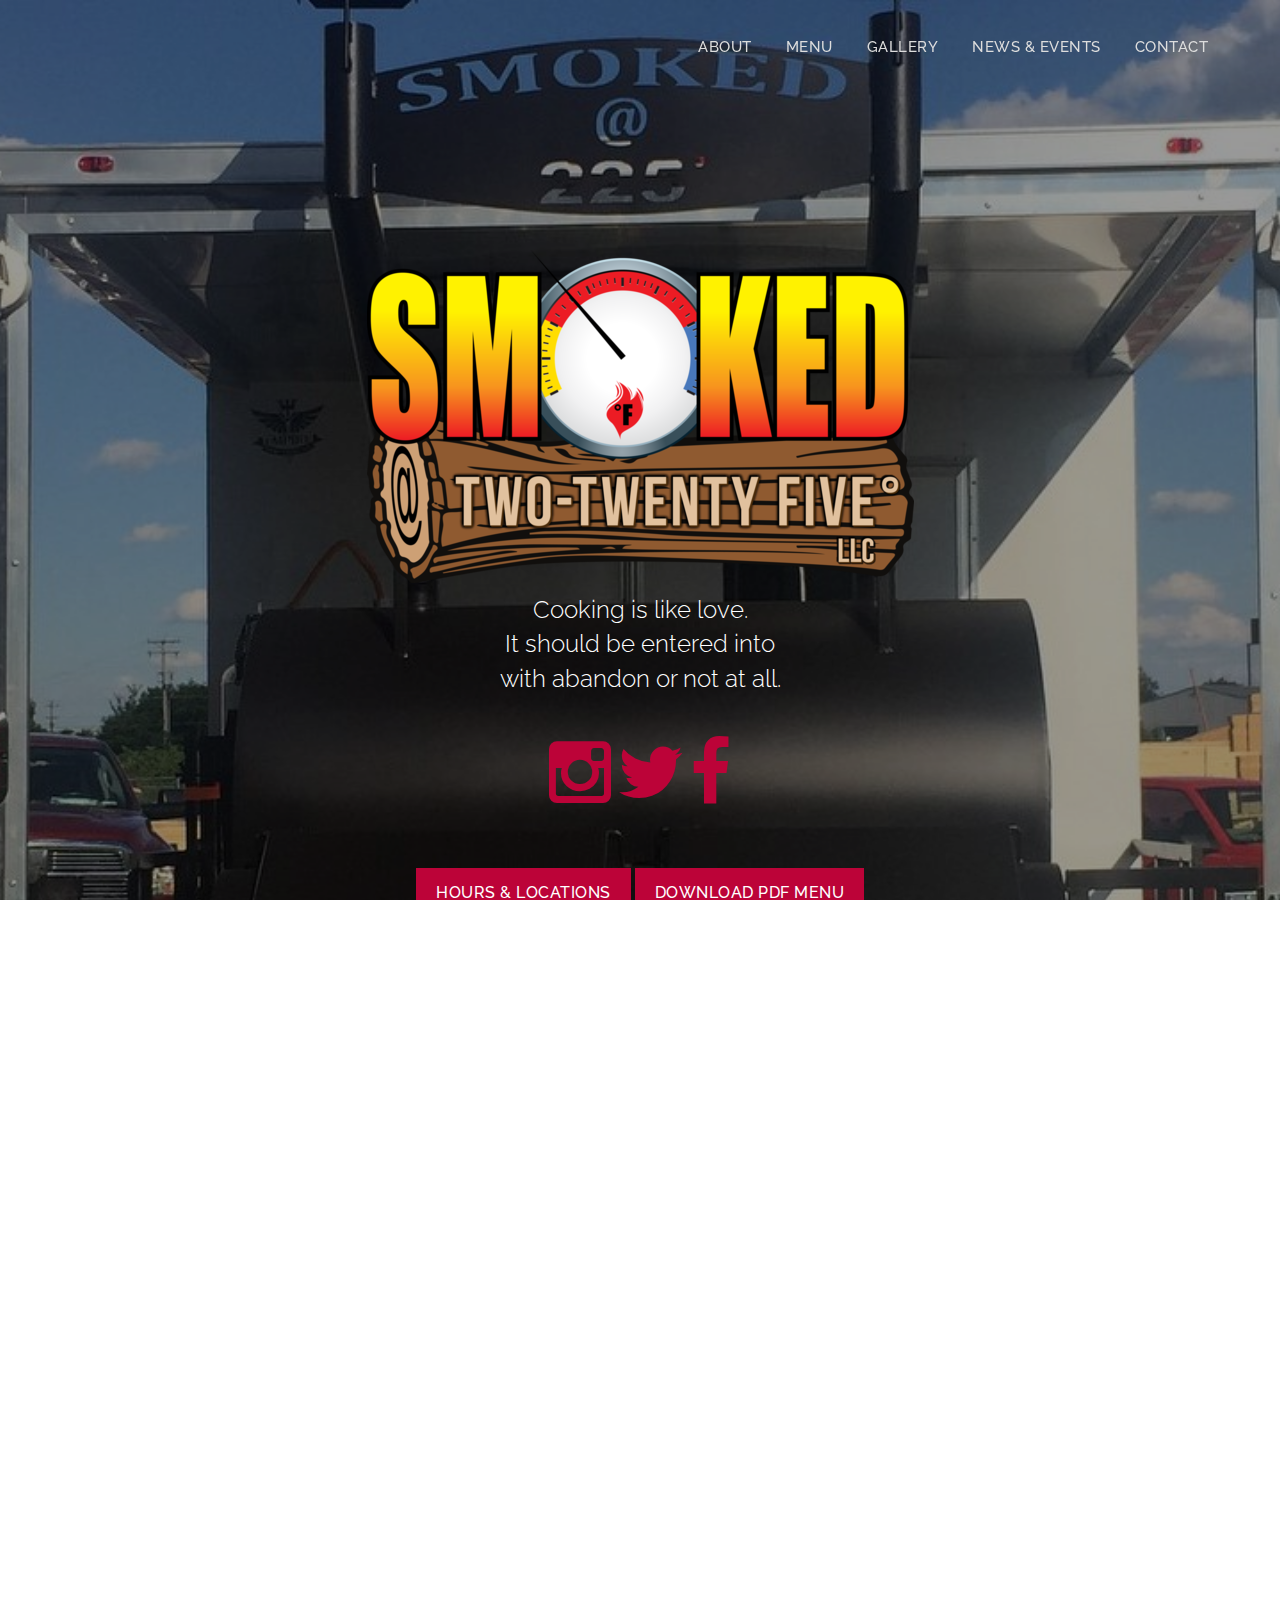
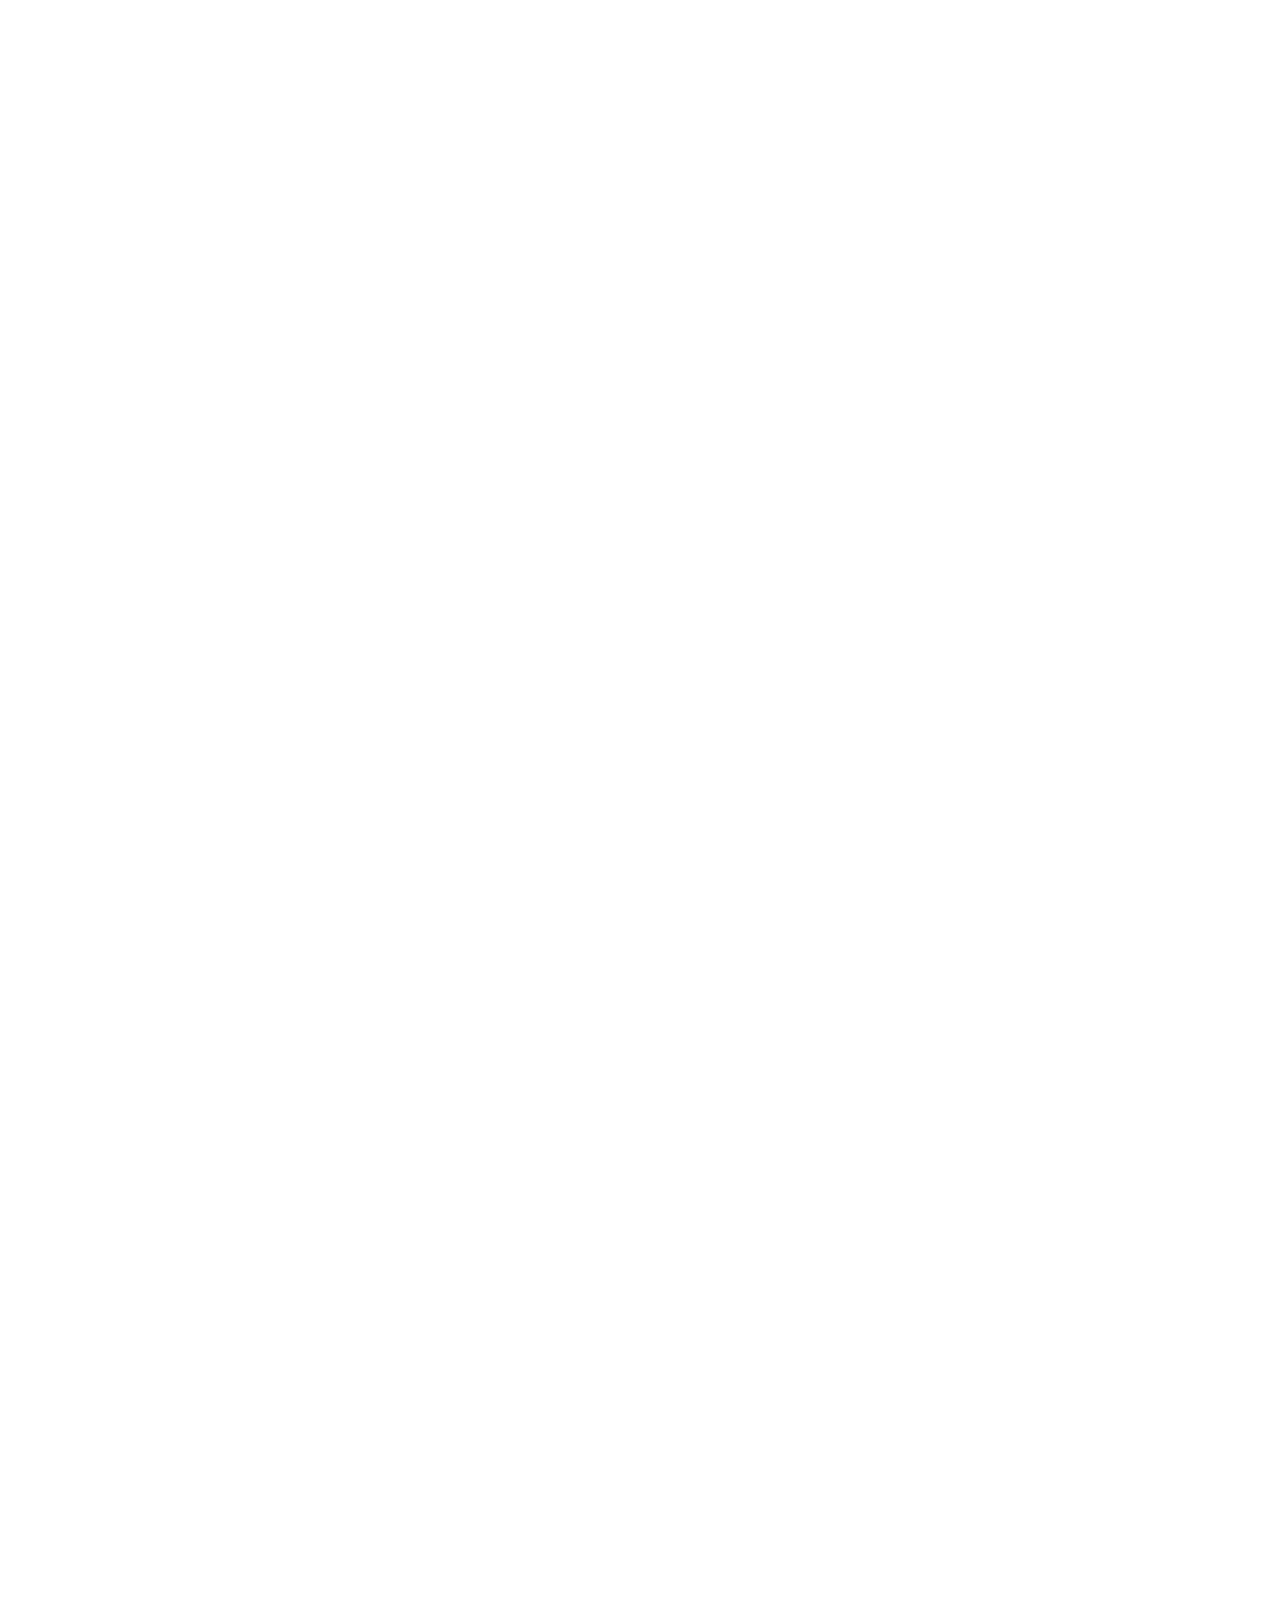
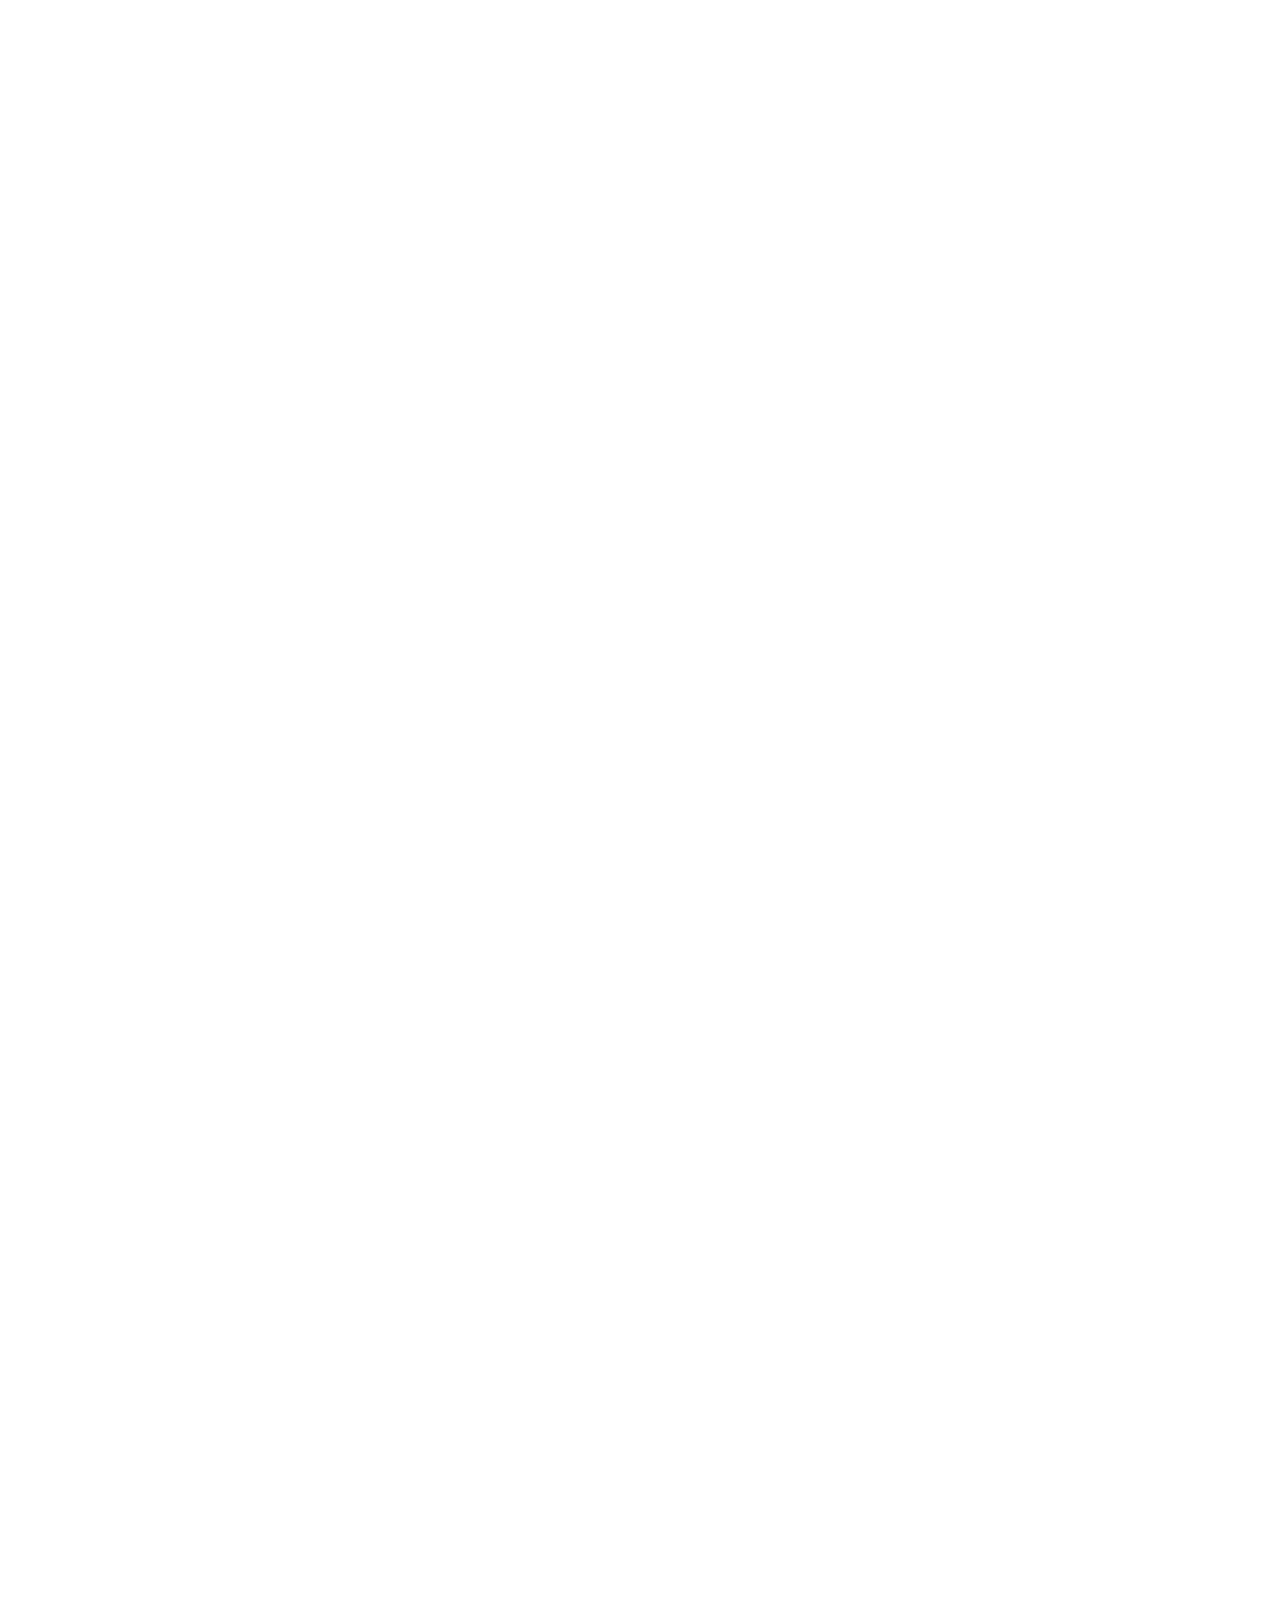
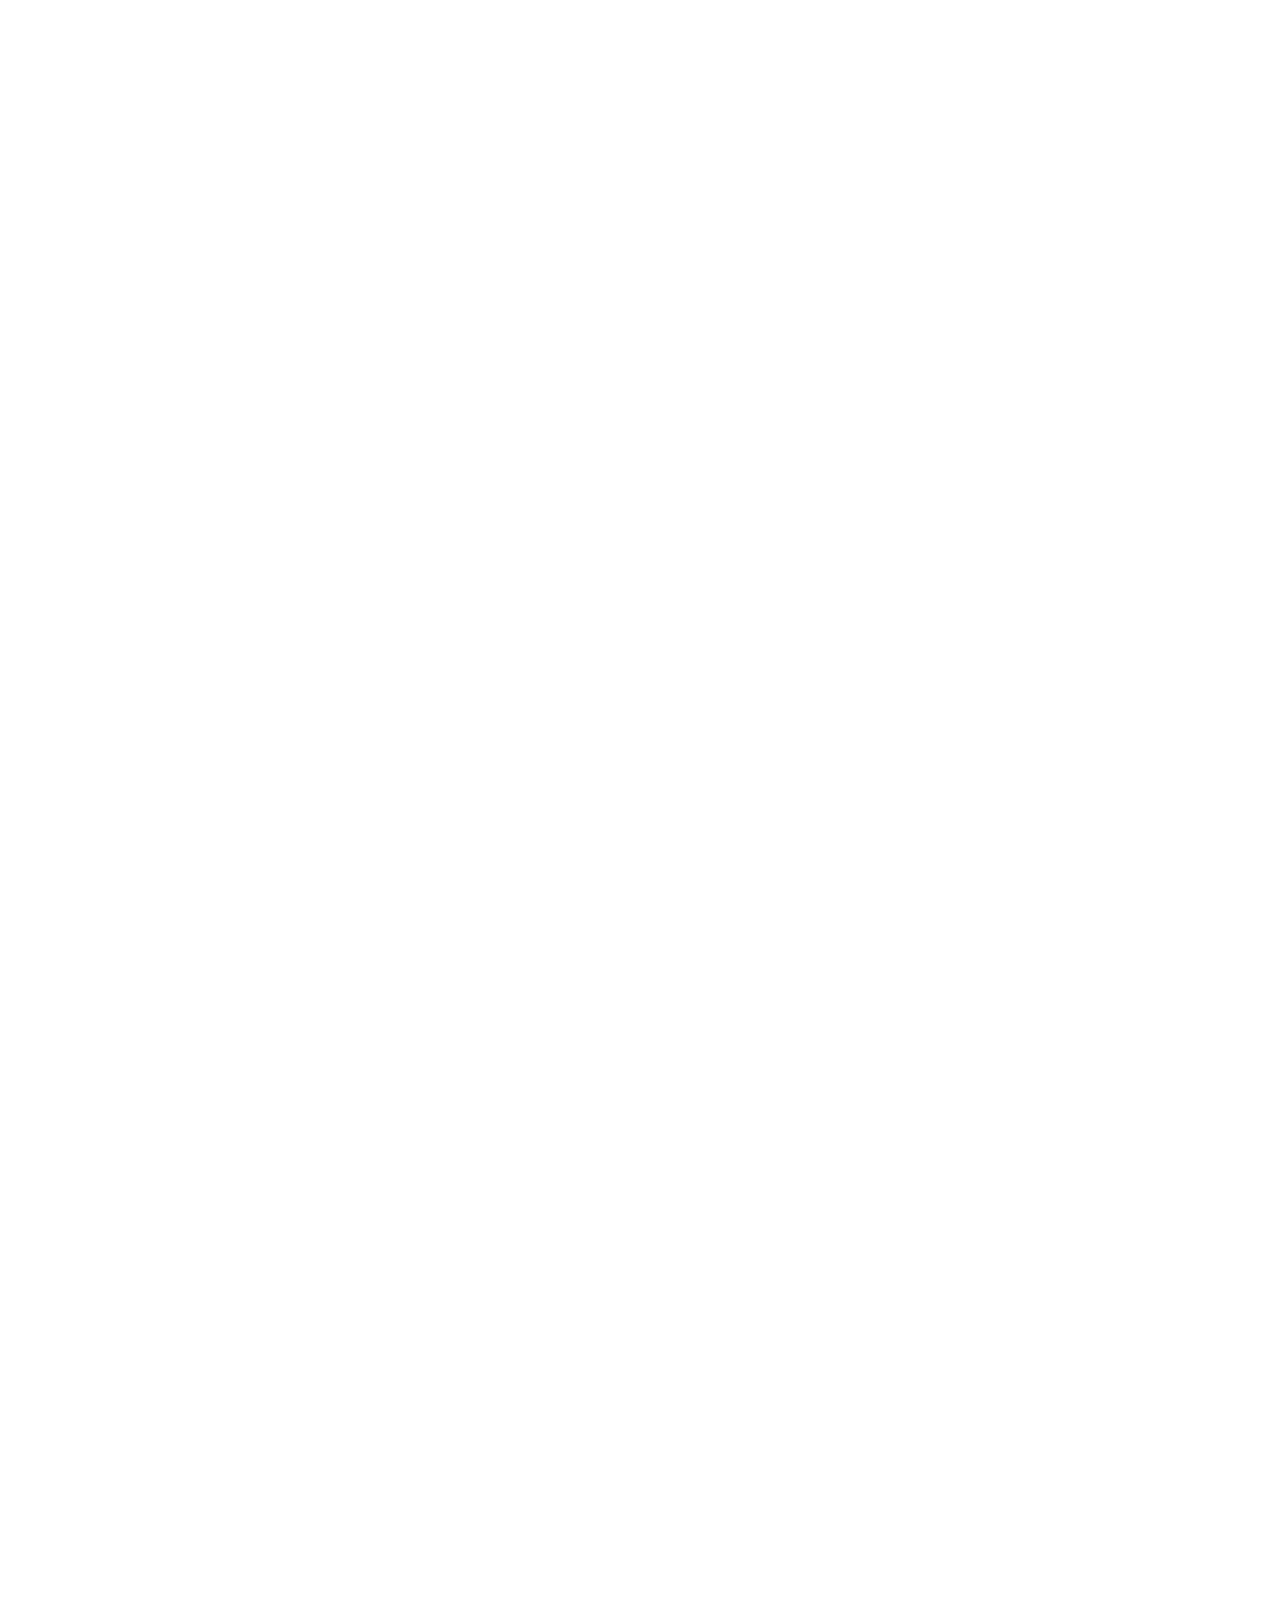
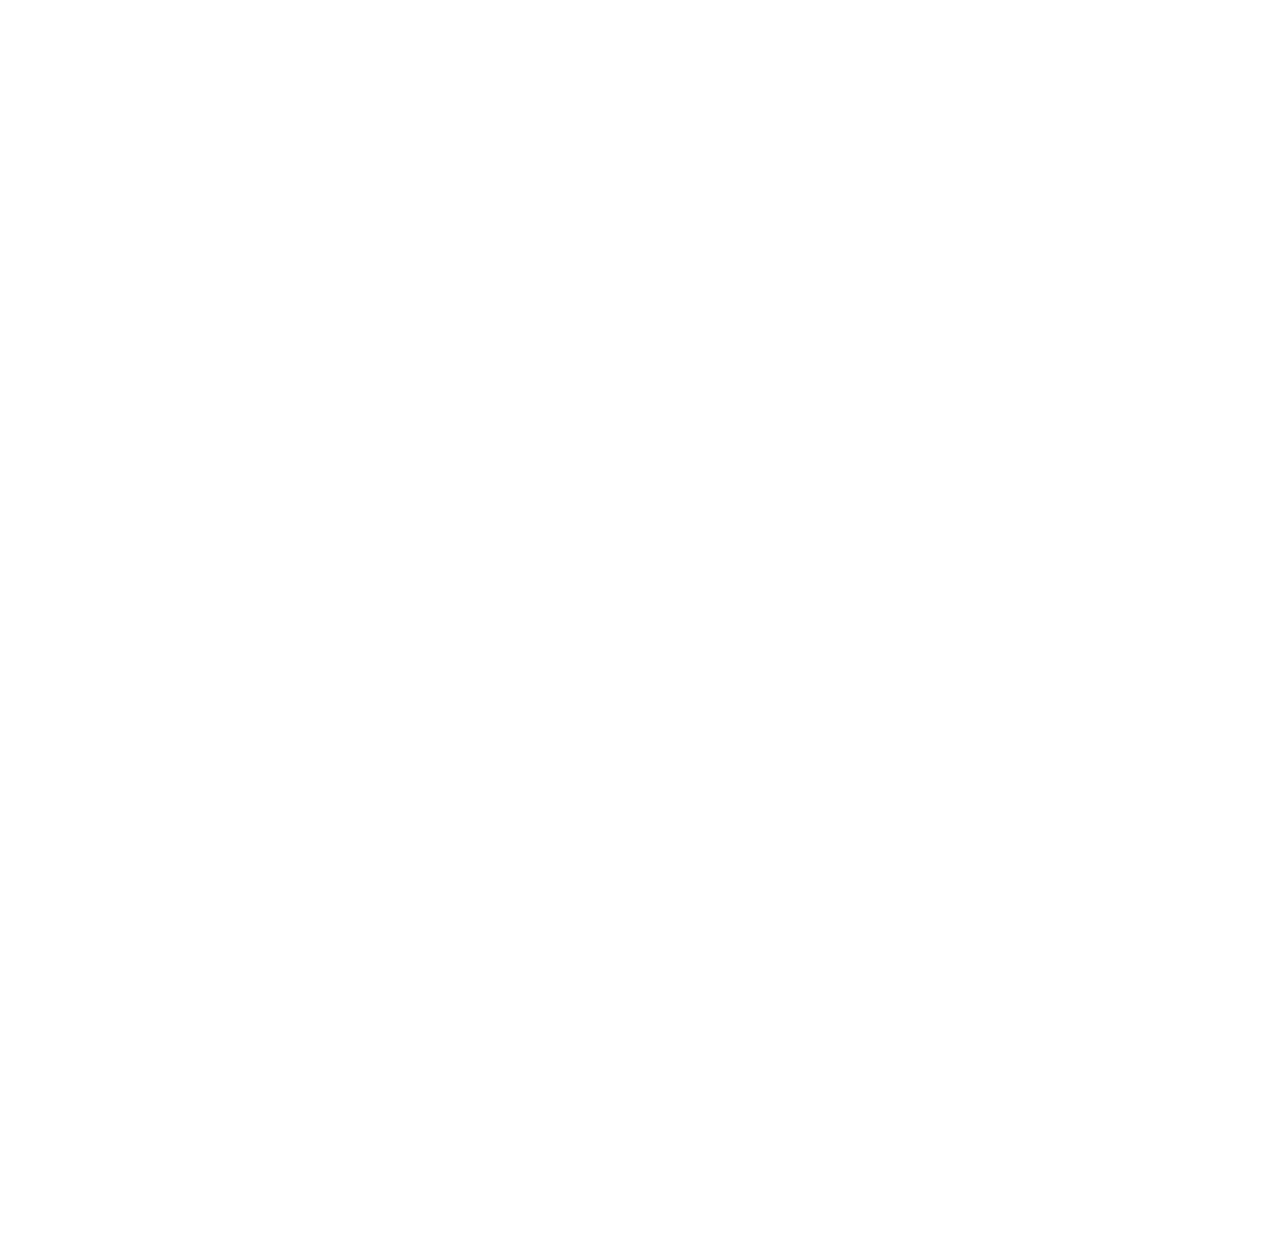
==== commit 81e07fa5: "Merge pull request #46 from ganastor/master" ====
--- a/index.html
+++ b/index.html
@@ -81,7 +81,7 @@
         <li><a href="#about" class="page-scroll">About</a></li>
         <li><a href="#restaurant-menu" class="page-scroll">Menu</a></li>
         <li><a href="#portfolio" class="page-scroll">Gallery</a></li>
-        <li><a href="#team" class="page-scroll">Events</a></li>
+        <li><a href="#team" class="page-scroll">News & Events</a></li>
         <li><a href="#footer" class="page-scroll">Contact</a></li>
       </ul>
     </div>
@@ -166,73 +166,73 @@
           <hr>
           <div class="menu-item">
             <div class="menu-item-name"> Rib </div>
-            <div class="menu-item-price"> $13 </div>
+            <div class="menu-item-price"> $13.50 </div>
           </div>
           <div class="menu-item">
             <div class="menu-item-name"> Beef Tri-Tip </div>
-            <div class="menu-item-price"> $14 </div>
+            <div class="menu-item-price"> $14.50 </div>
           </div>
           <div class="menu-item">
             <div class="menu-item-name"> Pulled Chicken </div>
-            <div class="menu-item-price"> $13 </div>
+            <div class="menu-item-price"> $13.50 </div>
           </div>
           <div class="menu-item">
             <div class="menu-item-name"> Pulled Pork Sandwich </div>
-            <div class="menu-item-price"> $13 </div>
+            <div class="menu-item-price"> $13.50 </div>
           </div>
           <div class="menu-item">
             <div class="menu-item-name"> Pulled Chicken Sandwich </div>
-            <div class="menu-item-price"> $13 </div>
+            <div class="menu-item-price"> $13.50 </div>
           </div>
           <div class="menu-item">
             <div class="menu-item-name"> Pork Belly </div>
-            <div class="menu-item-price"> $13 </div>
+            <div class="menu-item-price"> $13.50 </div>
           </div>
           <div class="menu-item">
             <div class="menu-item-name"> Deuce </div>
-            <div class="menu-item-price"> $17 </div>
-			<div class="menu-item-description2"> Two Meats: Ribs, Tri-Tip, Pulled Pork, Chicken, Brat, or P.Belly </div>
+            <div class="menu-item-price"> $18 </div>
+			<div class="menu-item-description2"> Two Meats: Tri-Tip, Pulled Pork, Pulled Chicken, Brat, or P.Belly </div>
           </div>
           <div class="menu-item">
             <div class="menu-item-name"> Trio </div>
-            <div class="menu-item-price"> $20 </div>
-            <div class="menu-item-description2"> Three Meats: Ribs, Tri-Tip, Pulled Pork, Chicken, Brat, or P.Belly </div>
+            <div class="menu-item-price"> $21 </div>
+            <div class="menu-item-description2"> Three Meats: Tri-Tip, Pulled Pork, Pulled Chicken, Brat, or P.Belly </div>
           </div>
         </div>
       </div>
       <div class="col-xs-12 col-sm-6">
         <div class="menu-section">
           <h2 class="menu-section-title">Baskets</h2>
-		  <div class="menu-item-description"> Served with fries or small side (sweet potato fries $1 extra). </div>
+		  <div class="menu-item-description"> Served with small side (sweet potato fries $1.50 extra). </div>
           <hr>
           <div class="menu-item">
             <div class="menu-item-name"> Brat </div>
-            <div class="menu-item-price"> $6 </div>
+            <div class="menu-item-price"> $7 </div>
           </div>
           <div class="menu-item">
             <div class="menu-item-name"> Rib </div>
+            <div class="menu-item-price"> $12 </div>
+            <!--div class="menu-item-description"> Served with fries (sweet potato fries $1 extra). </div-->
+          </div>
+          <div class="menu-item">
+            <div class="menu-item-name"> Beef Tri-Tip </div>
+            <div class="menu-item-price"> $13 </div>
+          </div>
+          <div class="menu-item">
+            <div class="menu-item-name"> Pulled Chicken </div>
+            <div class="menu-item-price"> $12 </div>
+          </div>
+          <div class="menu-item">
+            <div class="menu-item-name"> Pulled Pork Sandwich </div>
             <div class="menu-item-price"> $11 </div>
-            <!--div class="menu-item-description"> Served with fries (sweet potato fries $1 extra). </div-->
-          </div>
-          <div class="menu-item">
-            <div class="menu-item-name"> Beef Tri-Tip </div>
+		  </div>
+          <div class="menu-item">
+            <div class="menu-item-name"> Pulled Chicken Sandwich </div>
             <div class="menu-item-price"> $12 </div>
-          </div>
-          <div class="menu-item">
-            <div class="menu-item-name"> Pulled Chicken </div>
-            <div class="menu-item-price"> $10 </div>
-          </div>
-          <div class="menu-item">
-            <div class="menu-item-name"> Pulled Pork Sandwich </div>
-            <div class="menu-item-price"> $10 </div>
 		  </div>
           <div class="menu-item">
-            <div class="menu-item-name"> Pulled Chicken Sandwich </div>
-            <div class="menu-item-price"> $10 </div>
-		  </div>
-          <div class="menu-item">
             <div class="menu-item-name"> Pork Belly </div>
-            <div class="menu-item-price"> $11 </div>
+            <div class="menu-item-price"> $12 </div>
           </div>
         </div>
       </div>
@@ -251,28 +251,23 @@
           </div>
           <div class="menu-item">
             <div class="menu-item-name"> Chicken (Bone-in)</div>
-            <div class="menu-item-price"> $9 | $15 </div>
+            <div class="menu-item-price"> $9 | $16 </div>
           </div>
           <div class="menu-item">
             <div class="menu-item-name"> Pulled Pork </div>
-            <div class="menu-item-price"> $6.50 | $13 </div>
+            <div class="menu-item-price"> $7 | $14 </div>
           </div>
           <div class="menu-item">
             <div class="menu-item-name"> Pulled Chicken </div>
-            <div class="menu-item-price"> $7.50 | $15 </div>
+            <div class="menu-item-price"> $8 | $16 </div>
           </div>
           <div class="menu-item">
             <div class="menu-item-name"> Pork Belly </div>
-            <div class="menu-item-price"> $7.50 | $15 </div>
+            <div class="menu-item-price"> $8 | $16 </div>
           </div>
           <div class="menu-item">
             <div class="menu-item-name"> Beef Tri-Tip </div>
-            <div class="menu-item-price"> $10 | $20 </div>
-          </div>
-          <div class="menu-item">
-            <div class="menu-item-name"> Smoked Turkey </div>
-            <div class="menu-item-price"> $85 </div>
-			<div class="menu-item-description2"> Nov-Dec, Avg 19-22 LBs </div>
+            <div class="menu-item-price"> $11 | $22 </div>
           </div>
         </div>
       </div>
@@ -283,37 +278,37 @@
           <hr>
           <div class="menu-item">
             <div class="menu-item-name"> Baked Beans </div>
-            <div class="menu-item-price"> $3 | $5 </div>
+            <div class="menu-item-price"> $4 | $6 </div>
           </div>
           <div class="menu-item">
             <div class="menu-item-name"> Sweet Potato Fries </div>
+            <div class="menu-item-price"> $5 | $7 </div>
+          </div>
+          <div class="menu-item">
+            <div class="menu-item-name"> Fries </div>
             <div class="menu-item-price"> $4 | $6 </div>
           </div>
           <div class="menu-item">
-            <div class="menu-item-name"> Idaho Fries </div>
-            <div class="menu-item-price"> $3 | $5 </div>
-          </div>
-          <div class="menu-item">
             <div class="menu-item-name"> Collard Greens </div>
-            <div class="menu-item-price"> $3 | $5 </div>
+            <div class="menu-item-price"> $4 | $6 </div>
 			<div class="menu-item-description2"> with Smoked Turkey </div>
           </div>
           <div class="menu-item">
             <div class="menu-item-name"> Potato Salad </div>
-            <div class="menu-item-price"> $3 | $5 </div>
+            <div class="menu-item-price"> $4 | $6 </div>
           </div>
           <div class="menu-item">
             <div class="menu-item-name"> Fresh Yams </div>
-            <div class="menu-item-price"> $3 | $5 </div>
+            <div class="menu-item-price"> $4 | $6 </div>
 			<div class="menu-item-description2"> with Ginger & Lemon Zest </div>
           </div>
           <div class="menu-item">
             <div class="menu-item-name"> Cole Slaw </div>
-            <div class="menu-item-price"> $3 | $5 </div>
+            <div class="menu-item-price"> $4 | $6 </div>
           </div>
           <div class="menu-item">
             <div class="menu-item-name"> Mac n' Cheese </div>
-            <div class="menu-item-price"> $3 | $5 </div>
+            <div class="menu-item-price"> $5 | $7 </div>
           </div>
         </div>
       </div>
@@ -326,15 +321,15 @@
           <hr>
           <div class="menu-item">
             <div class="menu-item-name"> 12 Wings </div>
-            <div class="menu-item-price"> $14 </div>
+            <div class="menu-item-price"> $14.25 </div>
           </div>
           <div class="menu-item">
             <div class="menu-item-name"> 9 Wings </div>
-            <div class="menu-item-price"> $11 </div>
+            <div class="menu-item-price"> $11.25 </div>
           </div>
           <div class="menu-item">
             <div class="menu-item-name"> 6 Wings </div>
-            <div class="menu-item-price"> $8 </div>
+            <div class="menu-item-price"> $8.25 </div>
           </div>
           <div class="menu-item">
             <div class="menu-item-name"> Smoked BBQ Pork Egg Rolls (4) </div>
@@ -352,15 +347,15 @@
           <hr>
           <div class="menu-item">
             <div class="menu-item-name"> Bottled Water </div>
-            <div class="menu-item-price"> $1 </div>
+            <div class="menu-item-price"> $1.50 </div>
           </div>
           <div class="menu-item">
             <div class="menu-item-name"> Soda </div>
-            <div class="menu-item-price"> $1 </div>
+            <div class="menu-item-price"> $1.50 </div>
           </div>
           <div class="menu-item">
             <div class="menu-item-name"> Sport Drink </div>
-            <div class="menu-item-price"> $2.50 </div>
+            <div class="menu-item-price"> $3 </div>
 			<div class="menu-item-description2"> Gatorade/Powerade </div>
           </div>
           <div class="menu-item">
@@ -377,17 +372,8 @@
           <h2 class="menu-section-title">Desserts</h2>
           <hr>
           <div class="menu-item">
-            <div class="menu-item-name"> Ooey Gooey Bar </div>
-            <div class="menu-item-price"> $3 </div>
-          </div>
-          <div class="menu-item">
-            <div class="menu-item-name"> Kentucky Butter Pound Cake </div>
-            <div class="menu-item-price"> $3 </div>
-          </div>
-          <div class="menu-item">
-            <div class="menu-item-name"> Sweet Potato Cupcake </div>
-            <div class="menu-item-price"> $3 </div>
-			<div class="menu-item-description2"> Oct-Jan or Special Order </div>
+            <div class="menu-item-name"> Dessert of the week </div>
+            <div class="menu-item-price"> $3.25 </div>
           </div>
         </div>
       </div>
@@ -397,7 +383,7 @@
           <hr>
           <div class="menu-item">
             <div class="menu-item-name"> Meat (per piece) </div>
-            <div class="menu-item-price"> $3 </div>
+            <div class="menu-item-price"> $3.50 </div>
           </div>
           <div class="menu-item">
             <div class="menu-item-name"> BBQ Sauce </div>
@@ -417,7 +403,7 @@
           </div>
           <div class="menu-item">
             <div class="menu-item-name"> Brat </div>
-            <div class="menu-item-price"> $3 </div>
+            <div class="menu-item-price"> $3.25 </div>
           </div>
           <div class="menu-item">
             <div class="menu-item-name"> Quart Jar BBQ Sauce </div>
@@ -656,9 +642,9 @@
   <div class="overlay">
     <div class="container">
       <div class="col-md-10 col-md-offset-1 section-title">
-        <h2>Events</h2>
+        <h2>News & Events</h2>
         <hr>
-        <p>Here are some of our upcoming special events!</p>
+        <p>See below for news articles and upcoming special events!</p>
       </div>
       <!--div id="row">
         <div class="col-md-6 team">
@@ -684,16 +670,17 @@
 	<div class="container">
 	
       <div id="row">
-        <div class="col-md-4 team">
+        <div class="col-md-6 col-md-offset-3 team">
           <div class="thumbnail">
-            <div class="team-img"><img src="img/events/slow_low.png" alt="..."></div>
+			<a href="https://www.jsonline.com/story/communities/lake-country/things-to-do/2018/12/24/couple-gave-lonely-soldiers-place-call-home-holidays/2389809002/" target="_blank">
+            <div class="team-img"><img src="img/events/jsonline.png" alt="..."></div>
+			</a>
             <div class="caption">
-              <h3><a href="https://www.facebook.com/events/2218772825036839/" target="_blank">Slow & Low Weekdays</a></h3>
-              <p><a href="https://goo.gl/maps/ffWgsrQRRoG2" target="_blank">Three Cellars, Menomonee Falls [Map It]</a><br>Sept. 26, 11am - 6pm; <br>Oct. 5, 11am - 7pm<br>Oct. 19, 11am - 7pm<br>Oct. 26, 11am - 7pm</p>
-            </div>
-          </div>
-        </div>
-        <div class="col-md-4 team">
+              <h3><a href="https://www.jsonline.com/story/communities/lake-country/things-to-do/2018/12/24/couple-gave-lonely-soldiers-place-call-home-holidays/2389809002/" target="_blank">Journal Sentinel</a></h3>
+            </div>
+          </div>
+        </div>
+        <!--div class="col-md-4 team">
           <div class="thumbnail">
             <div class="team-img"><img src="img/events/basses.jpg" alt="..."></div>
             <div class="caption">
@@ -702,17 +689,17 @@
 				 <br>Sept. 22, 23, 29, & 30<br>Oct. 6, 13, 14, 20, 21, 27, & 28</p>
             </div>
           </div>
-        </div>
-        <div class="col-md-4 team">
+        </div-->
+        <!--div class="col-md-4 team">
           <div class="thumbnail">
-            <div class="team-img"><img src="img/events/one_year.jpg" alt="..."></div>
+            <div class="team-img"><img src="img/events/1-year.jpg" alt="..."></div>
             <div class="caption">
               <h3>1-Year Anniversary Celebration</h3>
               <p><a href="https://goo.gl/maps/bf7Gac5hERs" target="_blank">N72W13400 Lund Ln. Suite A<br>Menomonee Falls, WI [Map It]</a><br>Noon - 6pm
 				 <br>Nov. 11</p>
             </div>
           </div>
-        </div>
+        </div-->
       </div>
       <!--div id="row">
         <div class="col-md-12 team">
@@ -853,9 +840,6 @@
 			</script>
     </div>
     <div class="col-md-4">
-	  <h3>Fall Hours<p><a href="#team">Please see events above for details</a></p></h3>
-        <p>Saturday: 10:00 AM - 5:00 PM</p>
-        <p>Sunday: 10:00 AM - 5:00 PM</p>	  
       <h3>Winter Hours<p>**Starting Nov. 1**</p></h3>
       <div class="contact-item">
         <p>Saturday: Noon - 7:00 PM</p>
--- a/css/style.css
+++ b/css/style.css
@@ -225,6 +225,7 @@
 #about .about-text {
 	margin-left: 10px;
 }
+/*
 #about .about-img {
 	display: inline-block;
 	position: relative;
@@ -239,6 +240,17 @@
 	left: 8px;
 	border: 1px solid rgba(255, 255, 255, 0.5);
 }
+*/
+#about .about-img {
+	display: inline-block;
+	position: relative;
+}
+#about .about-img:before {
+	display: block;
+	content: '';
+	position: absolute;
+	bottom: 8px;
+}
 #about p {
 	line-height: 24px;
 	margin: 15px 0 30px;
@@ -452,7 +464,7 @@
 	margin: 5px 0;
 }
 #team img {
-	width: 280px;
+	width: 320px;
 }
 #team .thumbnail {
 	background: transparent;
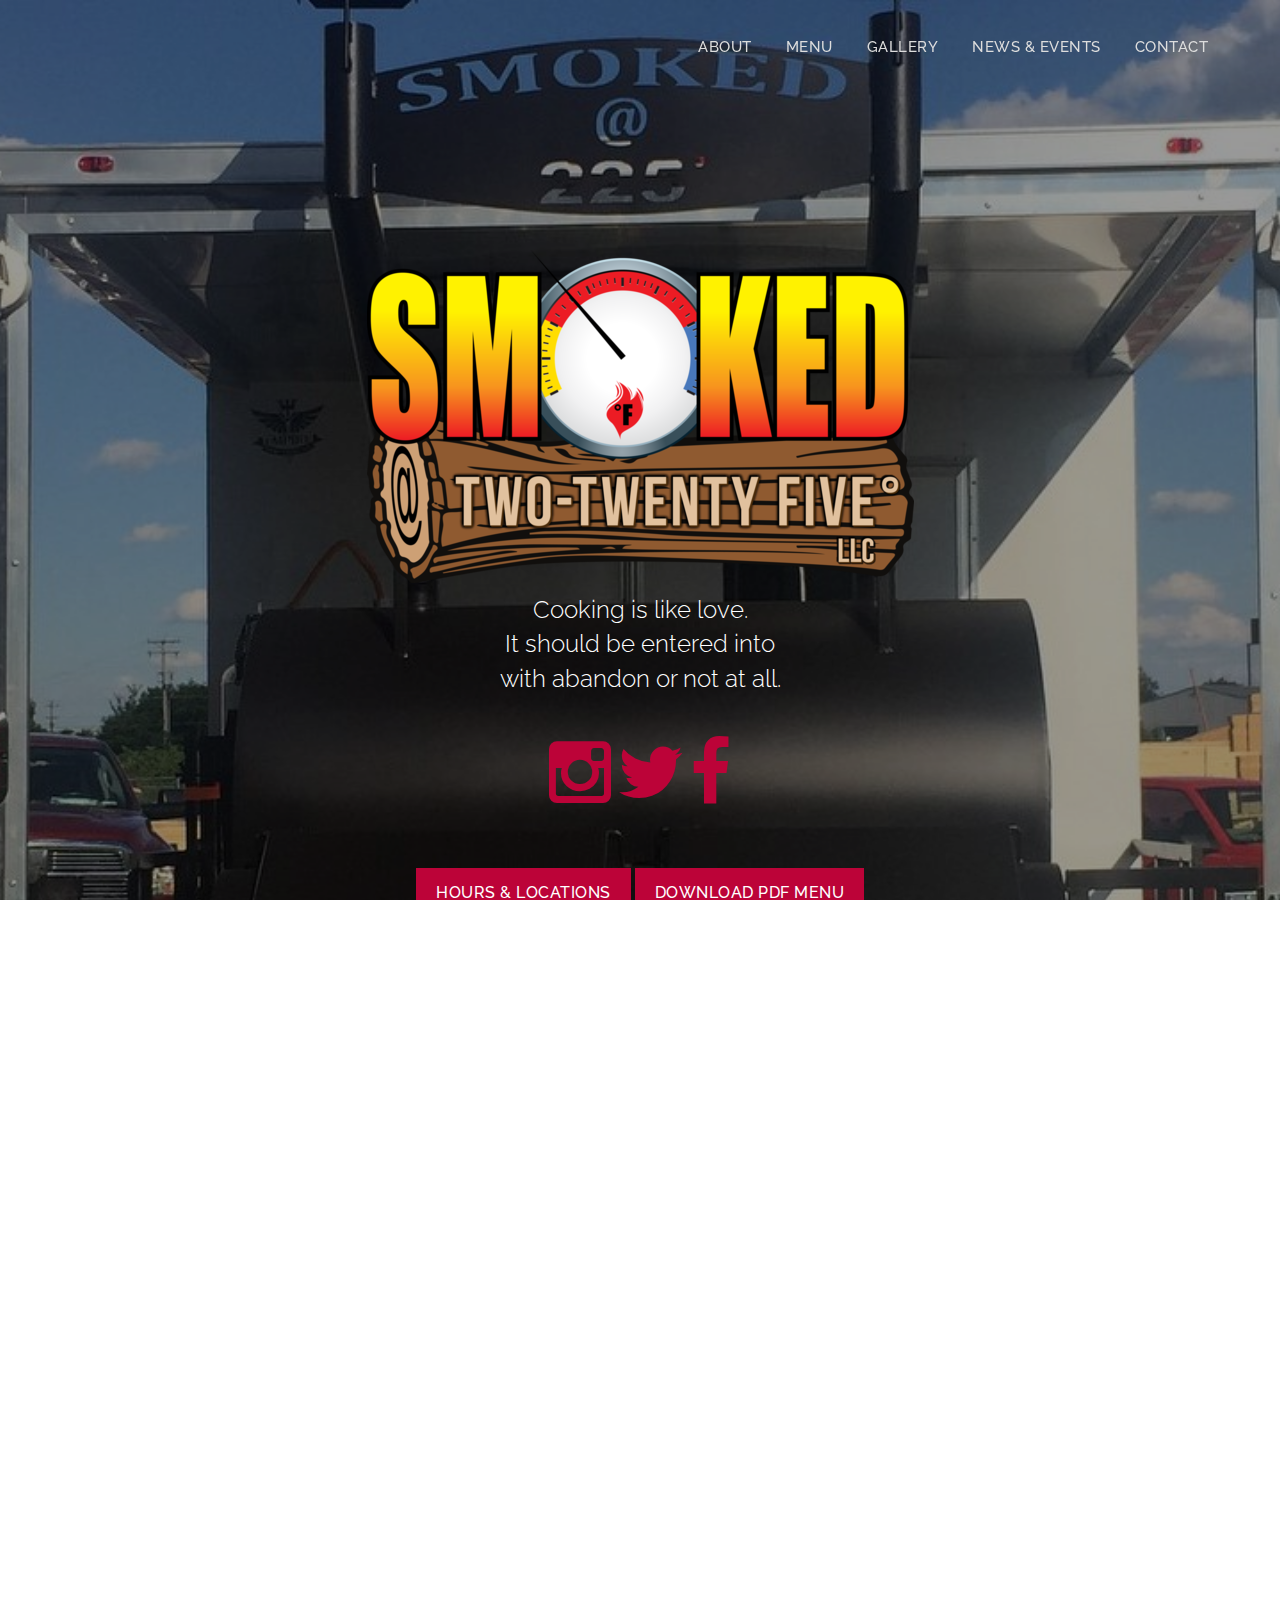
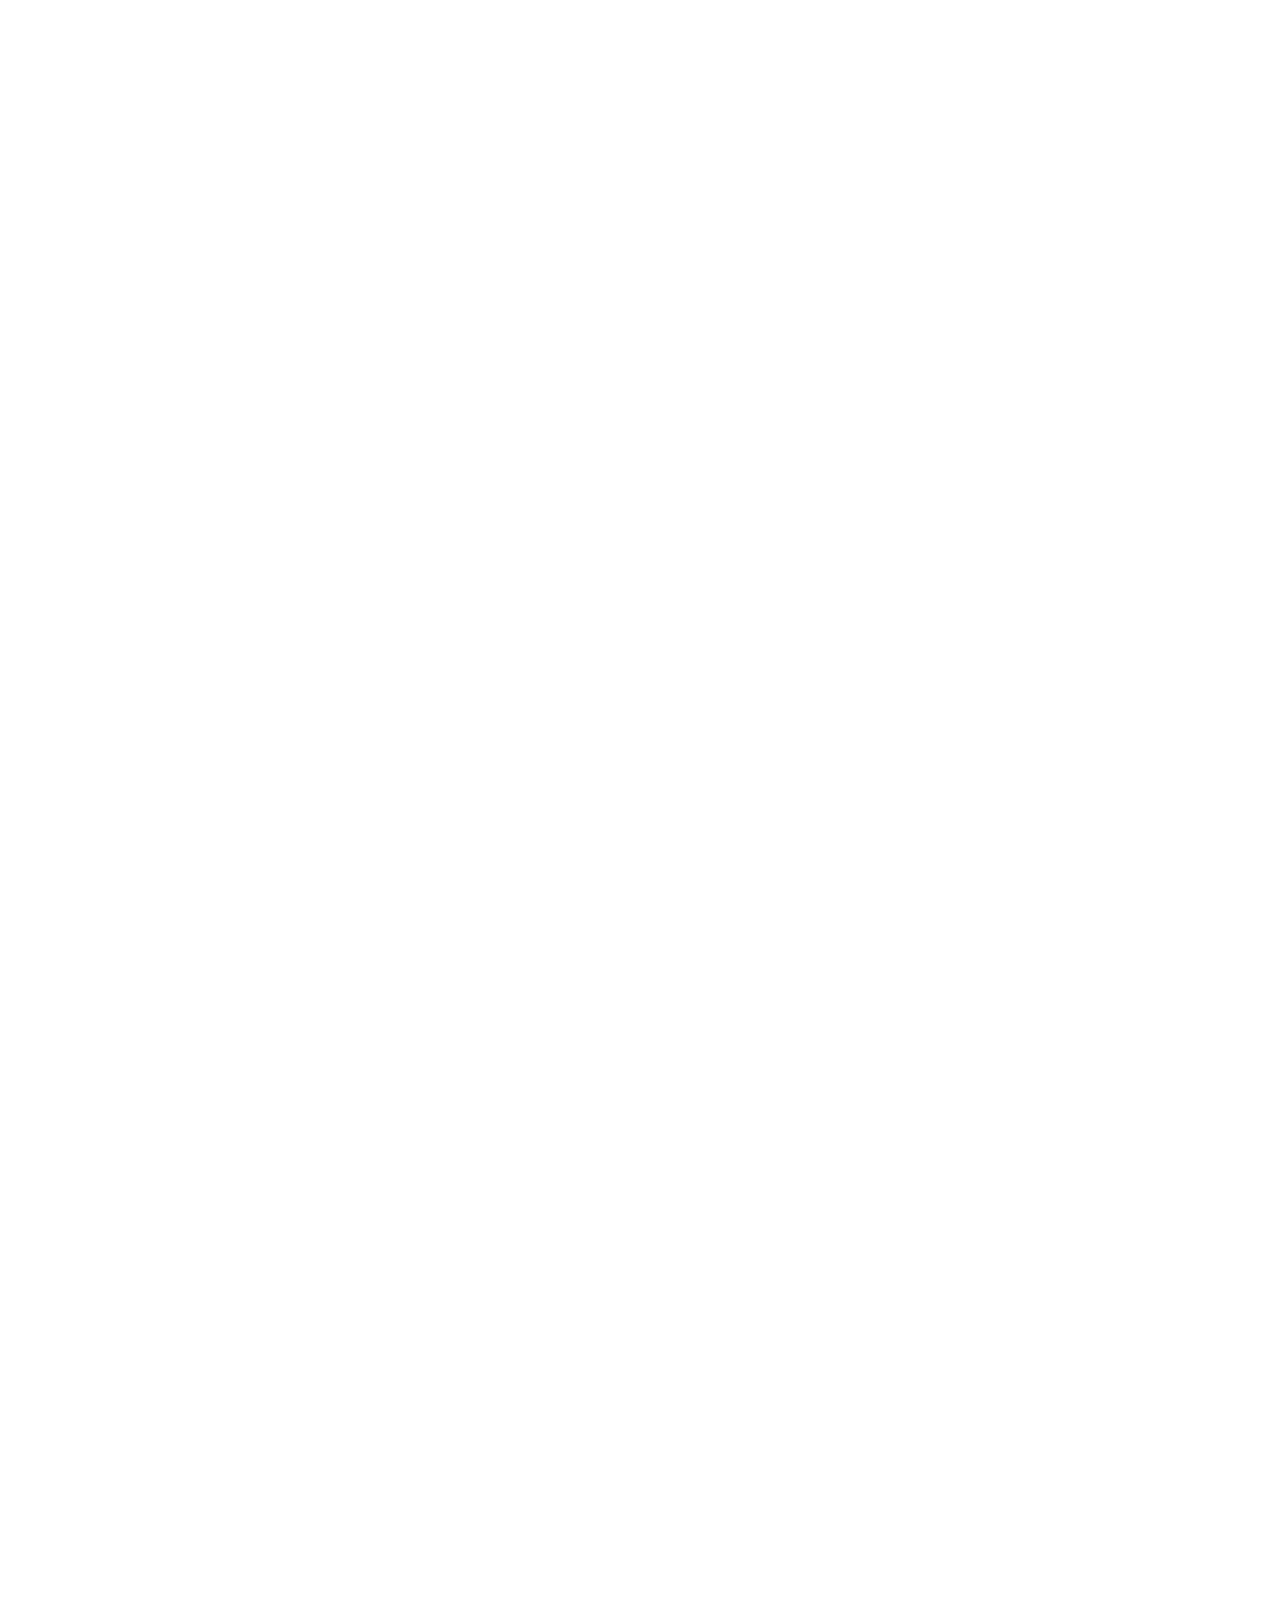
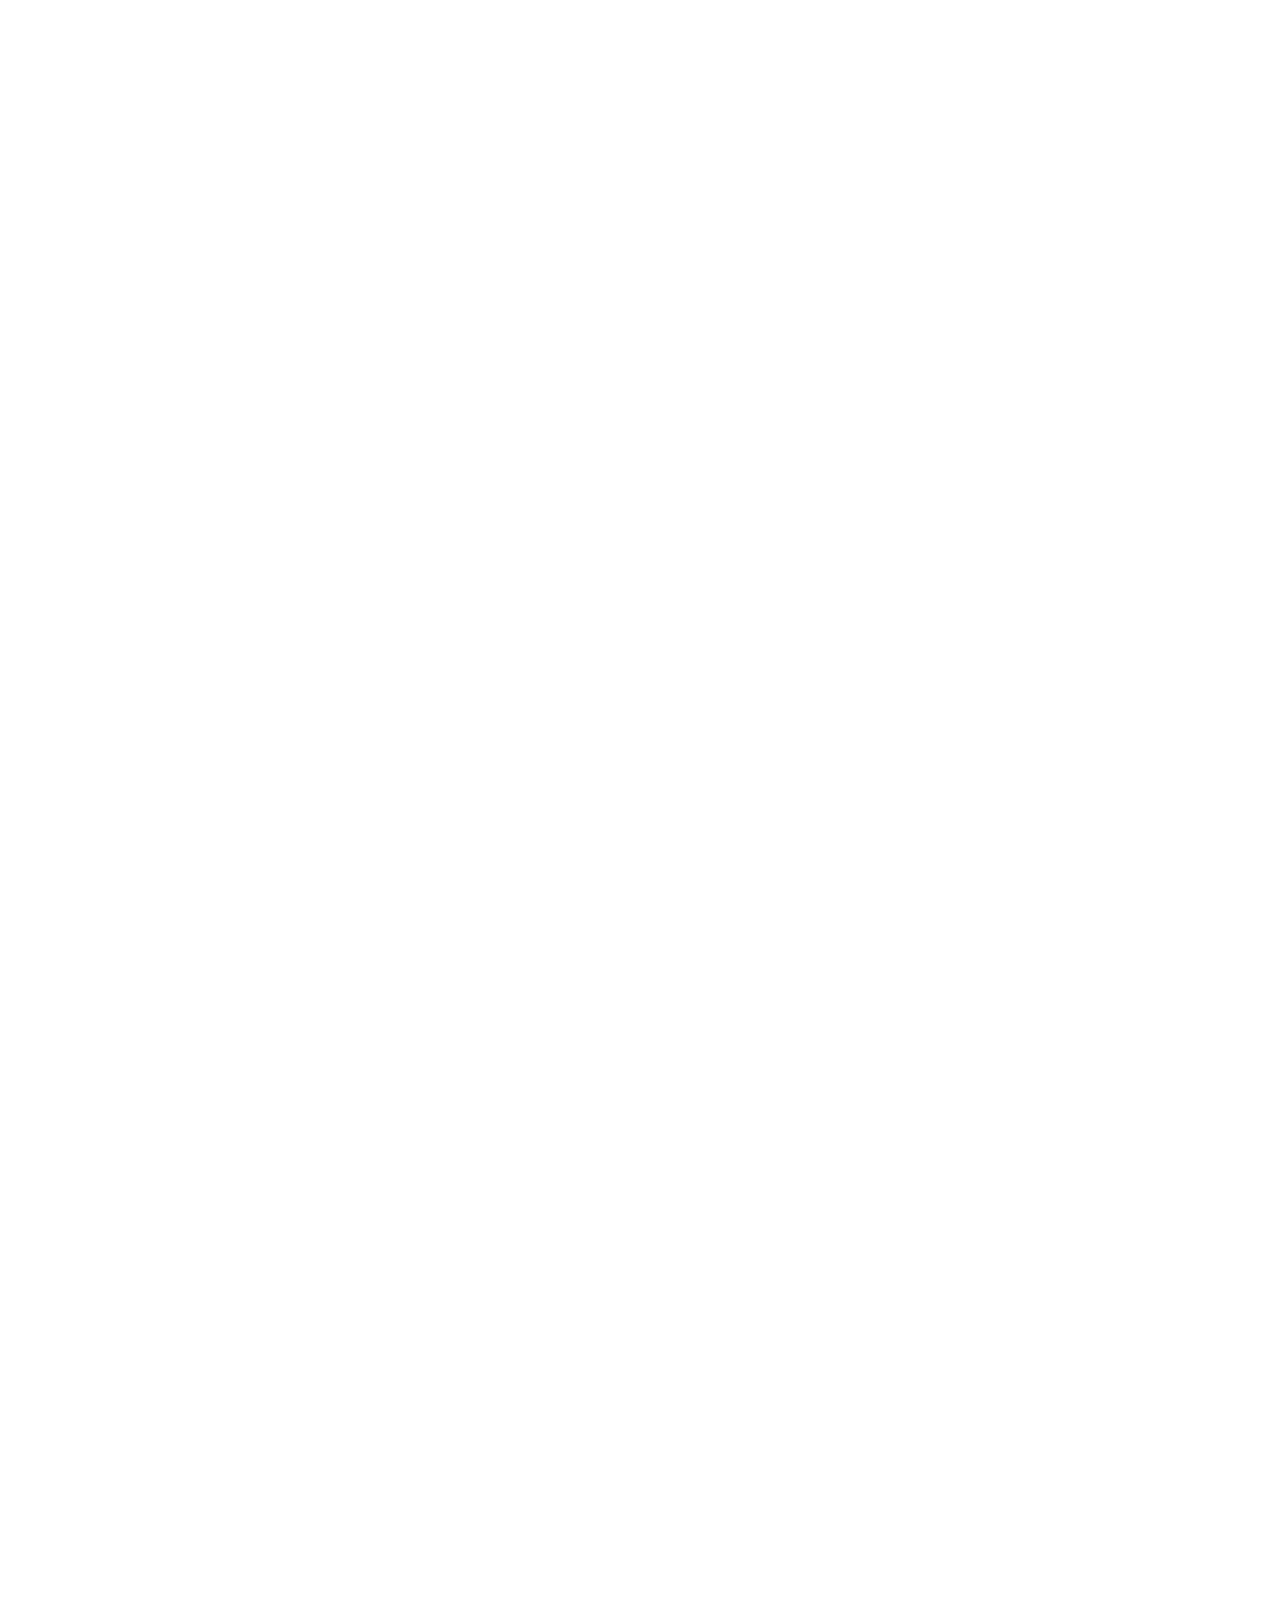
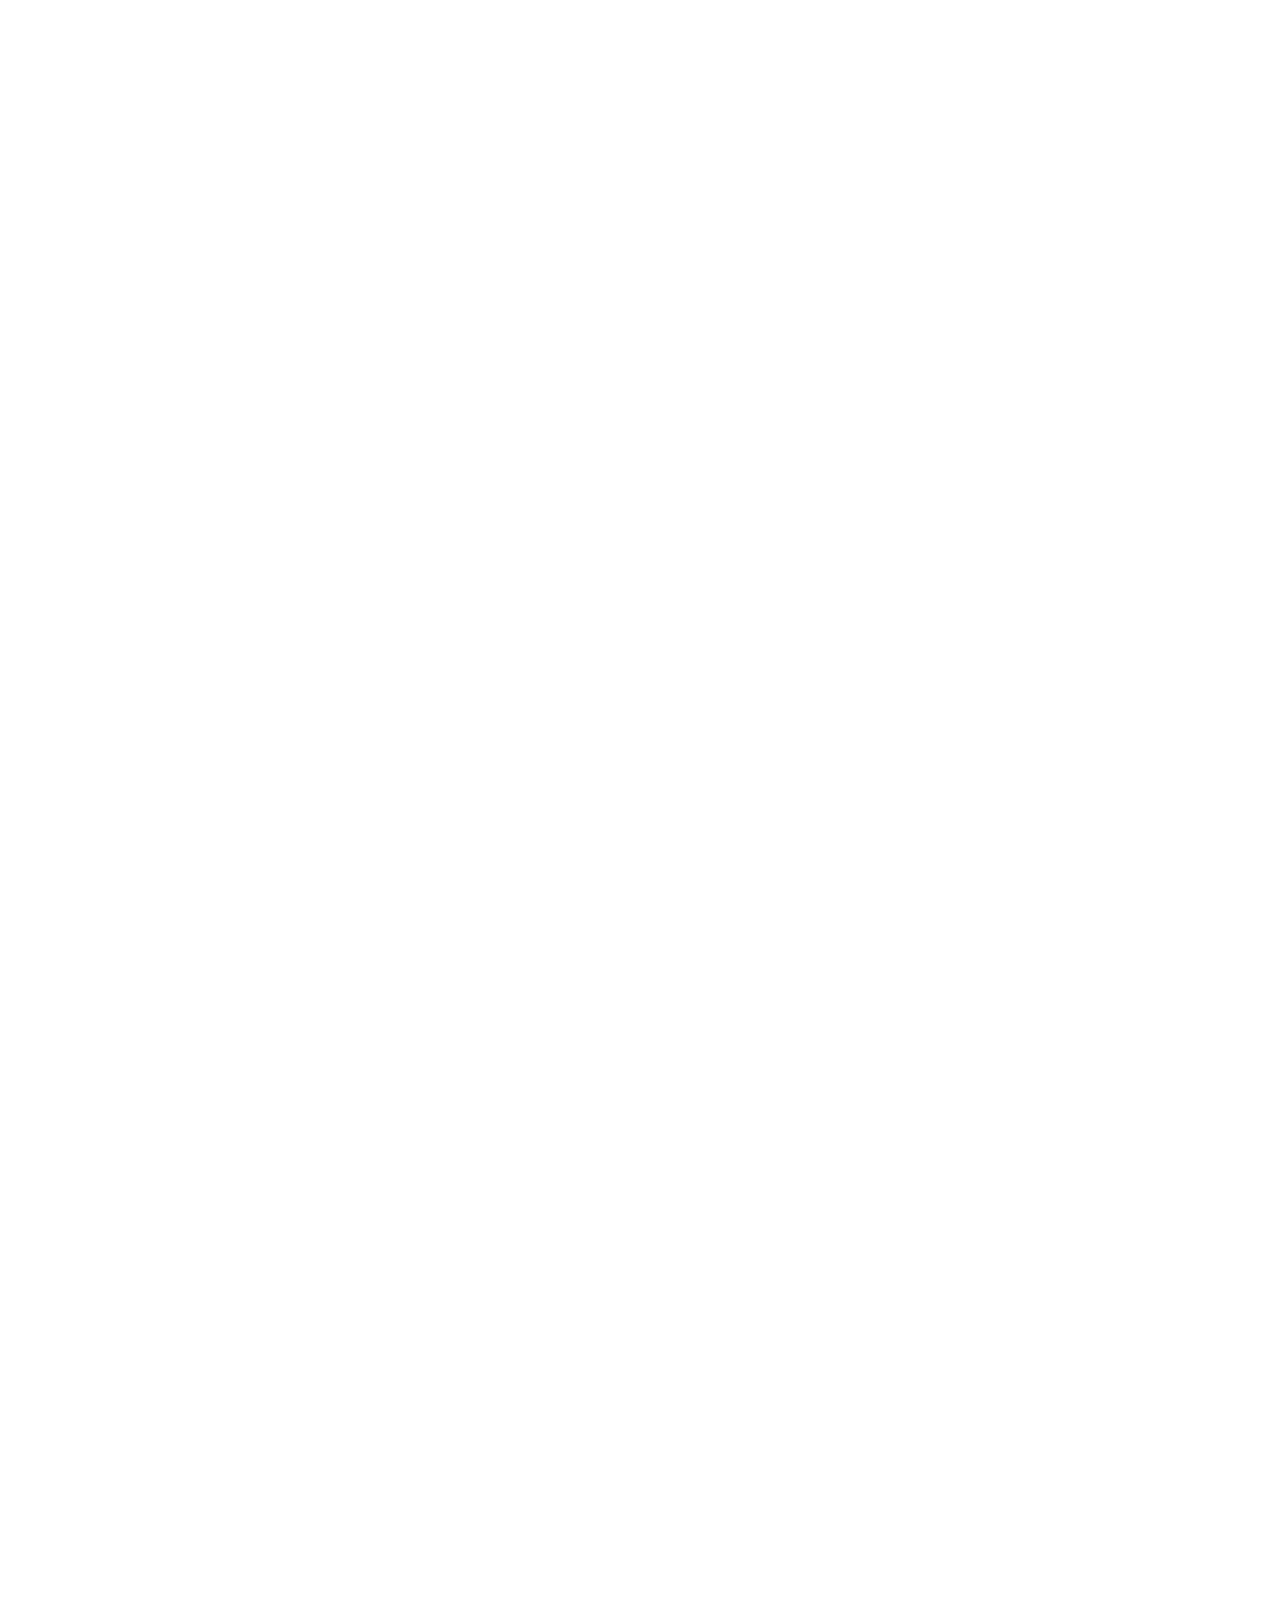
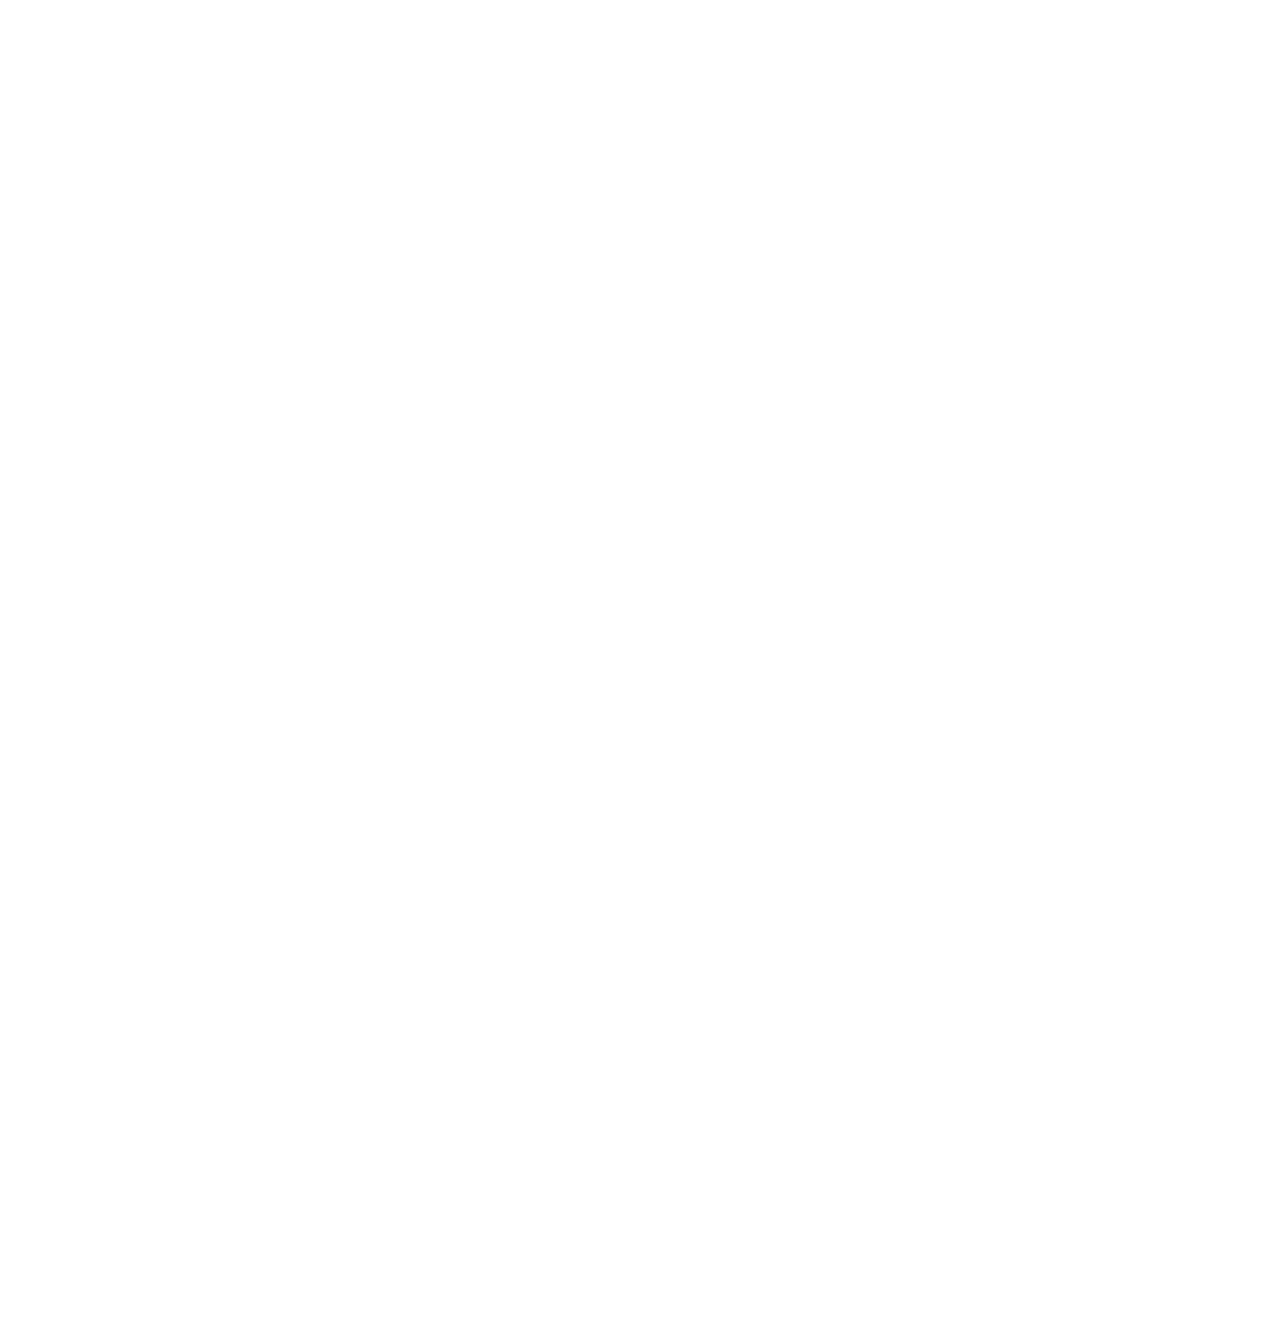
==== commit 1561b10e: "Merge pull request #47 from ganastor/master" ====
--- a/index.html
+++ b/index.html
@@ -670,26 +670,26 @@
 	<div class="container">
 	
       <div id="row">
-        <div class="col-md-6 col-md-offset-3 team">
+        <div class="col-md-6 team">
           <div class="thumbnail">
-			<a href="https://www.jsonline.com/story/communities/lake-country/things-to-do/2018/12/24/couple-gave-lonely-soldiers-place-call-home-holidays/2389809002/" target="_blank">
-            <div class="team-img"><img src="img/events/jsonline.png" alt="..."></div>
-			</a>
+            <div class="team-img"><img src="img/events/stick.jpg" alt="..."></div>
             <div class="caption">
-              <h3><a href="https://www.jsonline.com/story/communities/lake-country/things-to-do/2018/12/24/couple-gave-lonely-soldiers-place-call-home-holidays/2389809002/" target="_blank">Journal Sentinel</a></h3>
-            </div>
-          </div>
-        </div>
-        <!--div class="col-md-4 team">
+              <h3>Stick to it</h3>
+              <p><a href="https://goo.gl/maps/5sfhouMcyyu" target="_blank">N72W13400 Lund Ln<br>Menomonee Falls, WI [Map It]</a><br>Noon - 4pm
+				 <br>Mar. 30</p>
+            </div>
+          </div>
+        </div>
+        <div class="col-md-6 team">
           <div class="thumbnail">
-            <div class="team-img"><img src="img/events/basses.jpg" alt="..."></div>
+            <div class="team-img"><img src="img/events/bingo.jpg" alt="..."></div>
             <div class="caption">
-              <h3>Basse's Taste of Country</h3>
-              <p><a href="https://goo.gl/maps/7gXX1FBiik62" target="_blank">3190 County Road Q<br>Colgate, WI [Map It]</a><br>10am - 5pm
-				 <br>Sept. 22, 23, 29, & 30<br>Oct. 6, 13, 14, 20, 21, 27, & 28</p>
-            </div>
-          </div>
-        </div-->
+              <h3>BINGO - American Legion</h3>
+              <p><a href="https://goo.gl/maps/mTnhxepUaBN2" target="_blank">N120W15932 Freistadt Road<br>Germantown, WI [Map It]</a><br>5pm - 9pm
+				 <br>Mar. 28, Apr. 25, May 30<br>June 27, Aug. 29</p>
+            </div>
+          </div>
+        </div>
         <!--div class="col-md-4 team">
           <div class="thumbnail">
             <div class="team-img"><img src="img/events/1-year.jpg" alt="..."></div>
@@ -800,7 +800,7 @@
         <p>Menomonee Falls, WI 53051</p>
 		<!--p><a href="https://www.google.com/maps/place/N72W13400+Lund+Ln,+Menomonee+Falls,+WI+53051/@43.1495759,-88.0792079,17z" target="_blank">Map It</p-->
 	    <p>Sunday:</p>
-        <p>N92W17420 Appleton Ave.</p>
+        <p>N91W16356 Pershing Ave.</p>
         <p>Menomonee Falls, WI 53051</p>
       </div>
     </div>
@@ -811,7 +811,7 @@
 			<script type="text/javascript">
 				var locations = [
 				['Saturday', 43.149576, -88.077019, 1],
-				['Sunday', 43.185790, -88.125846, 2],
+				['Sunday', 43.1833661, -88.1139118, 2],
 				];
 
 				var map = new google.maps.Map(document.getElementById('map'), {
@@ -840,15 +840,13 @@
 			</script>
     </div>
     <div class="col-md-4">
-      <h3>Winter Hours<p>**Starting Nov. 1**</p></h3>
+      <h3>Winter Hours</h3>
       <div class="contact-item">
         <p>Saturday: Noon - 7:00 PM</p>
         <p>Sunday: Noon - 5:00 PM</p>
-<!--
-		<h3>Summer Hours</h3>
+		<h3>Summer Hours<p>**Starting May. 1**</p></h3>
         <p>Saturday: 11:00 AM - 8:30 PM</p>
-        <p>Sunday: 11:00 AM - 06:00 PM</p>
--->
+        <p>Sunday: 11:30 AM - 06:30 PM</p>
       <h3>Contact Info</h3>
 		<p><a href="tel:+12629332020">Melissa: 262.933.8069</p>
         <p><a href="tel:+12629332020">Amy: 262.933.2020</p>
